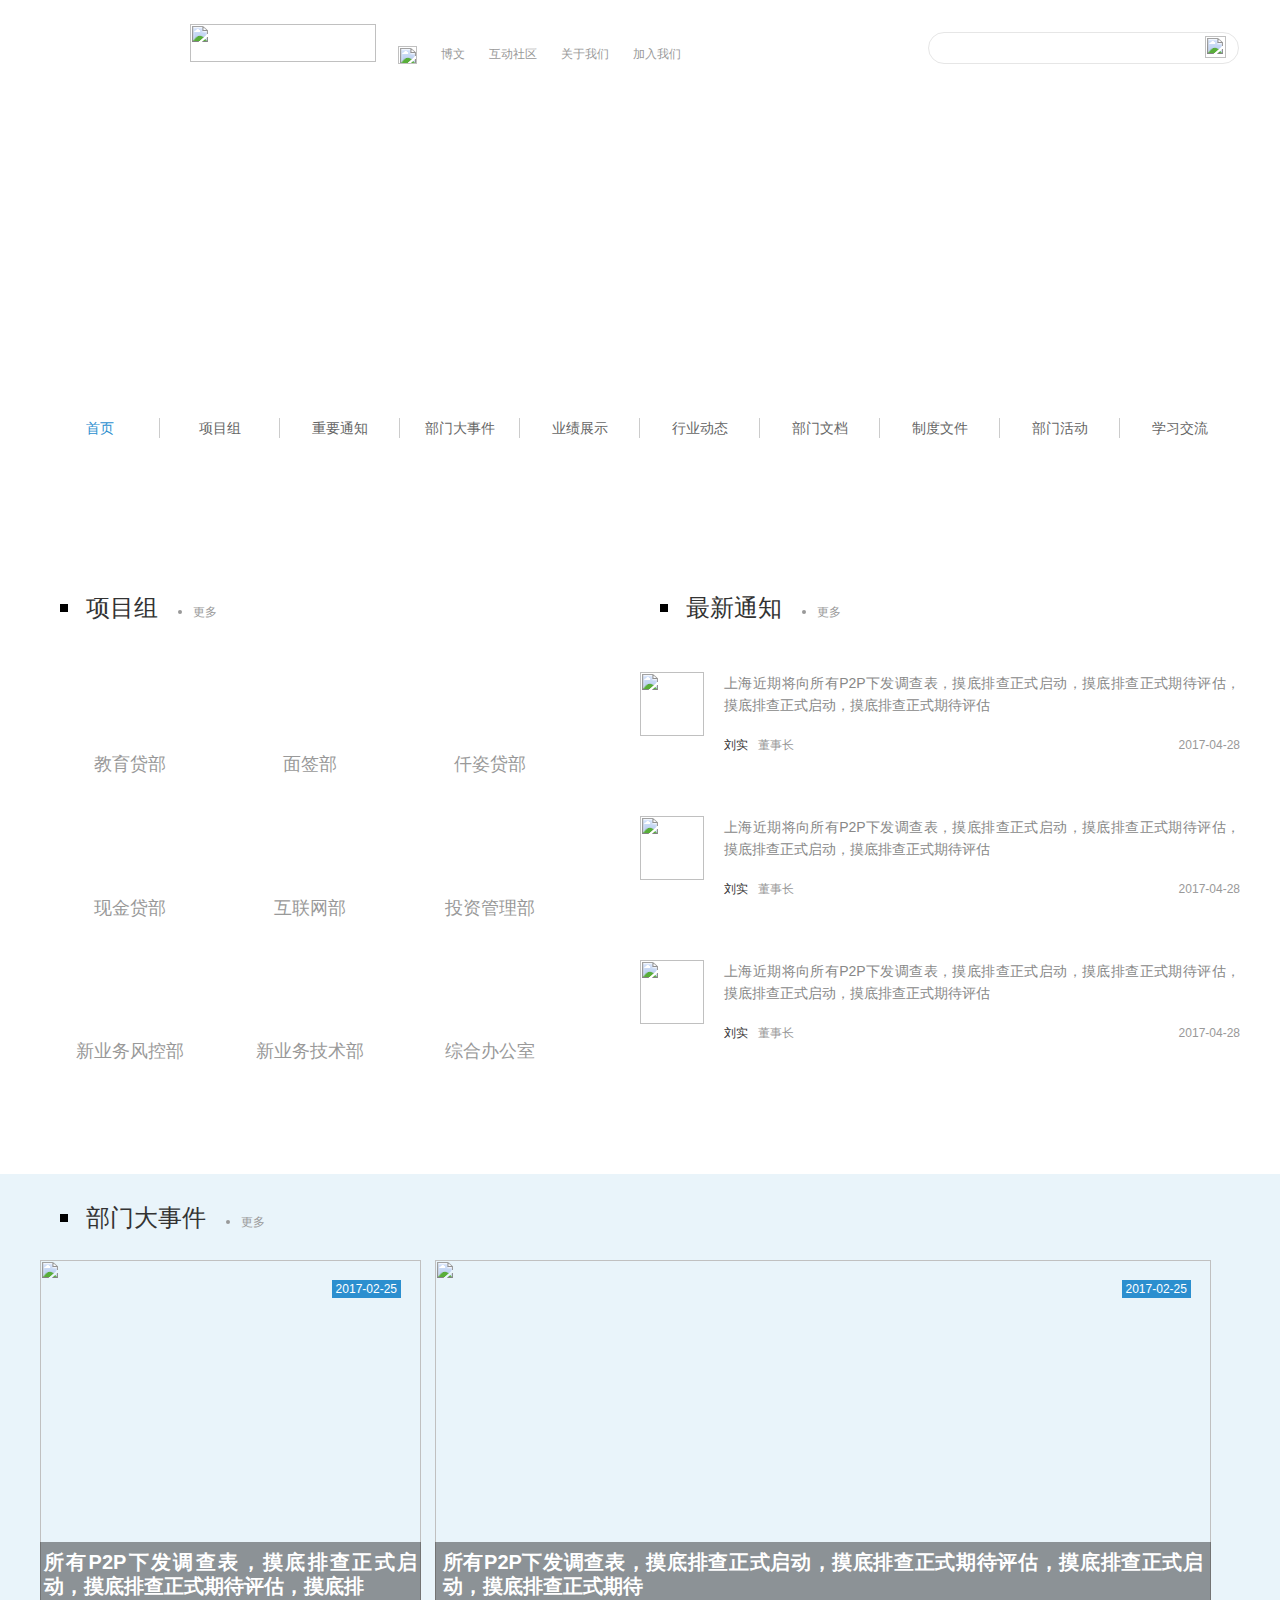
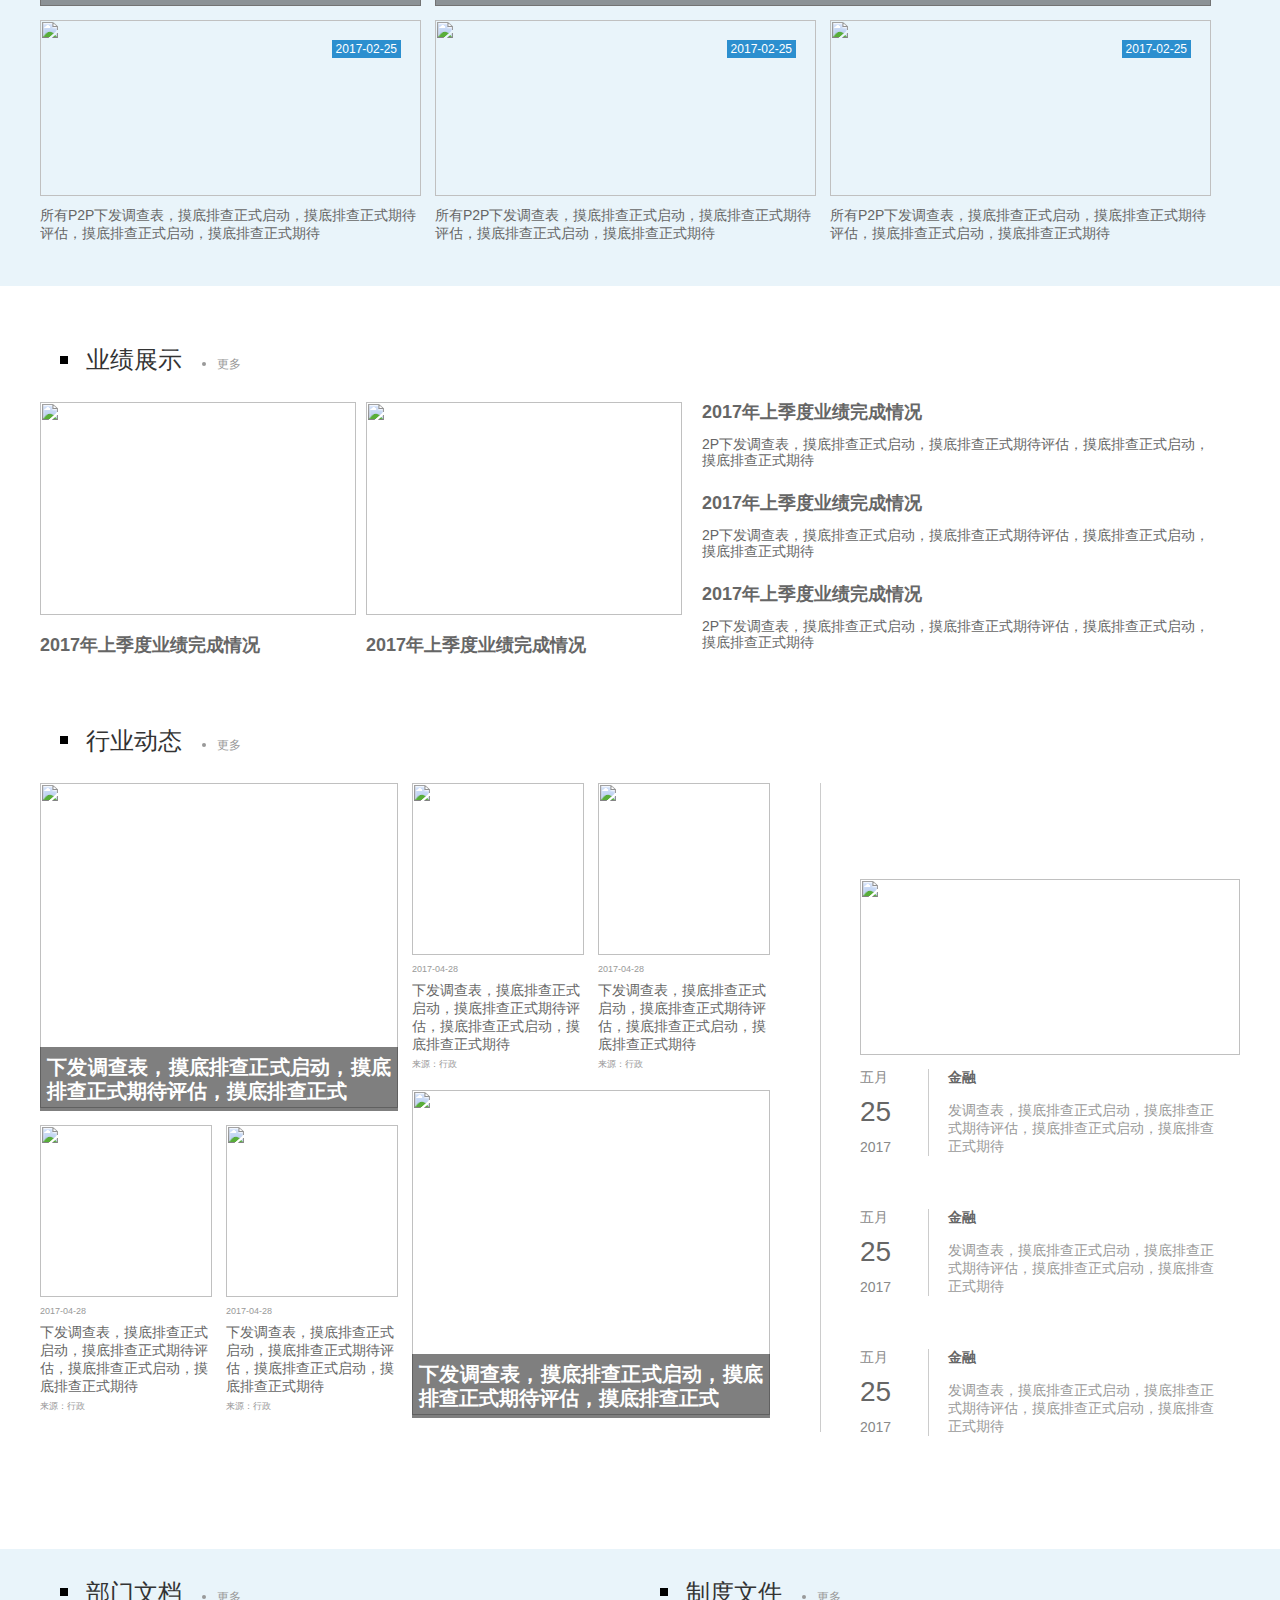
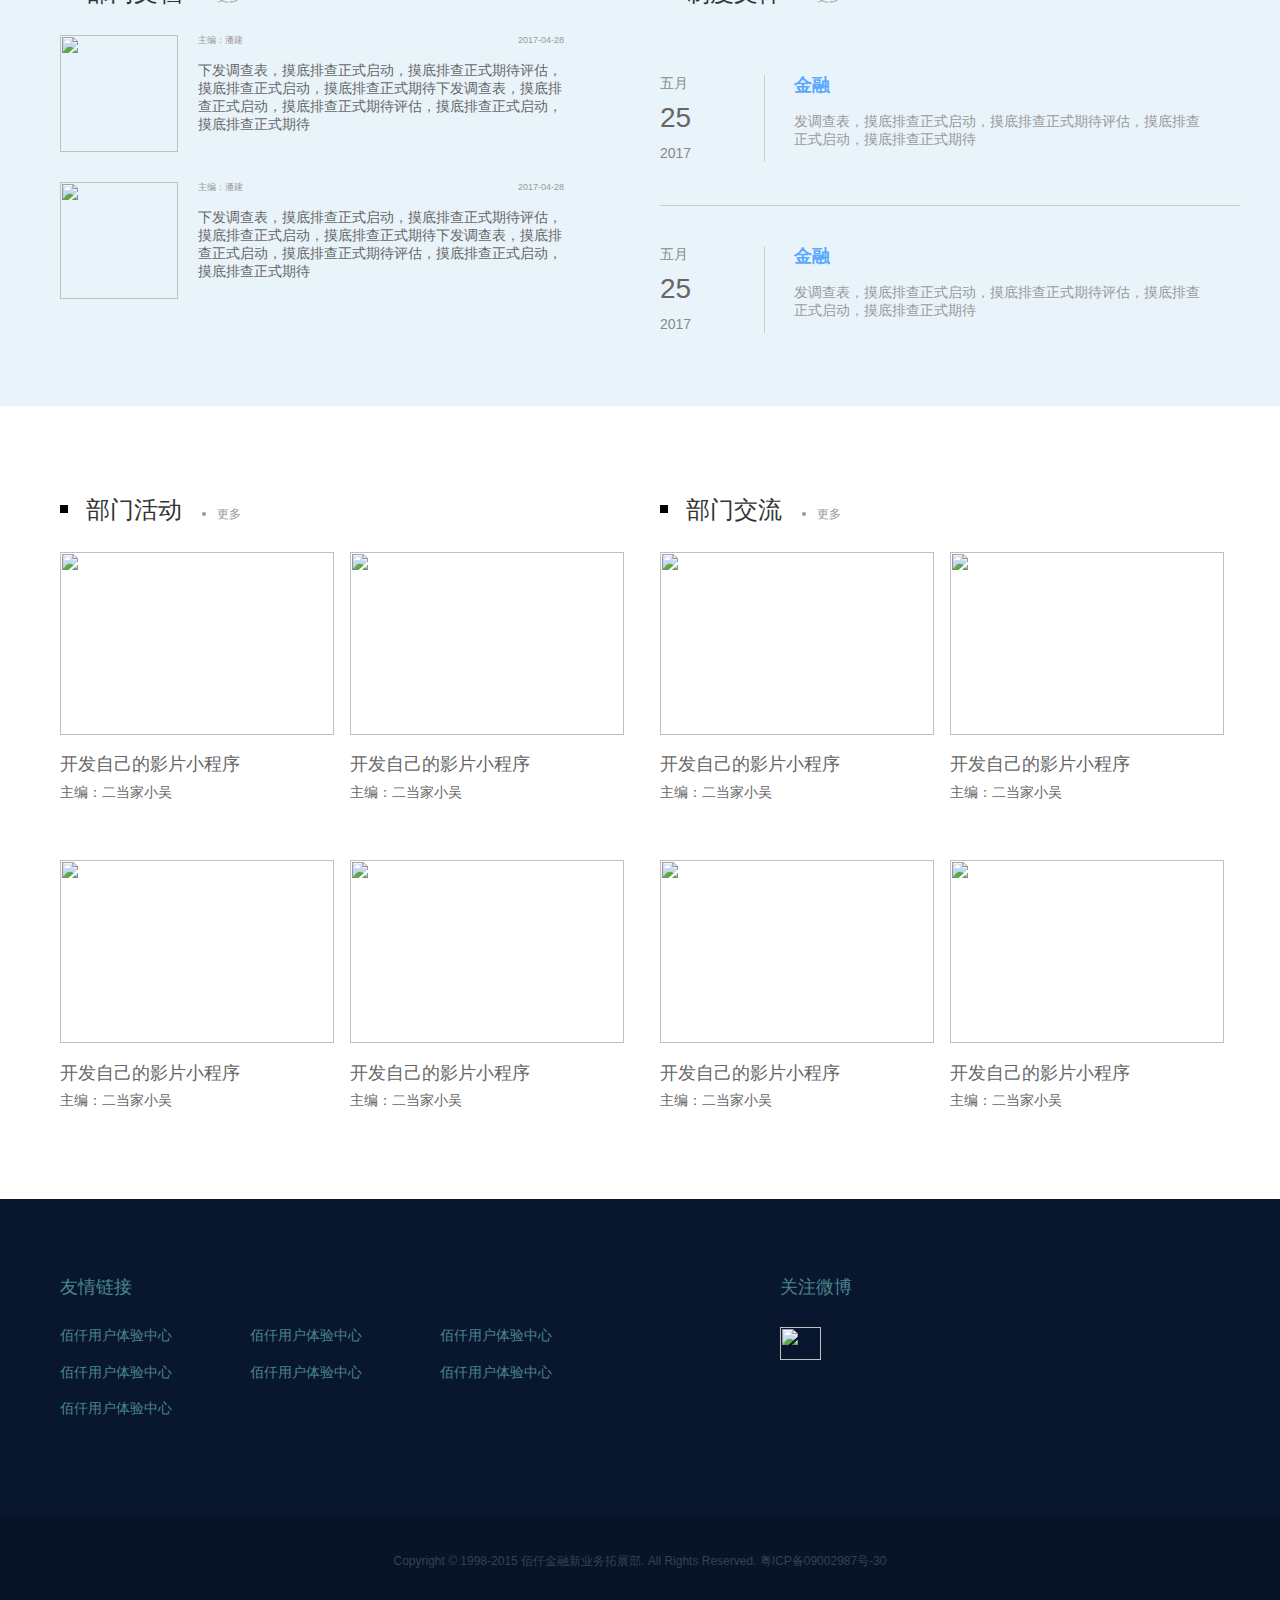
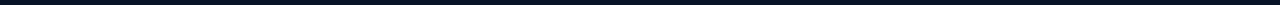
==== index.html @ 283a6399 "--" ====
<!DOCTYPE html>
<html lang="en">
<head>
    <meta http-equiv="Content-type" content="text/html; charset=utf-8">
    <meta http-equiv="X-UA-Compatible" content="IE=edge">
    <title></title>
    <meta name="keywords" content="">
    <meta name="description" content="">
    <meta name="stencil" content="">
    <meta name="publishid" content="">
    <meta name="verify-v1" content="">
    <meta name="360-site-verification" content="">
    <meta name="application-name" content="">
    <meta name="msapplication-TileImage" content="">
    <meta name="msapplication-TileColor" content="#ffbf27">
    <meta name="sogou_site_verification" content="">
    <link rel="apple-touch-icon" href="">
    <link rel="stylesheet" href="css/public.css">
 </head>
<body>
    <!--头部-->
	<div class="header">
        <div class="cont">
            <div class="logo"><img src="images/logo.png" alt=""></div>
            <div class="sub_logo"><img src="images/word.png" alt=""></div>
            <ul class="h_nav">
                <li><a href="javascript:;"><img class="user_icon" src="images/me.png" alt=""></a></li>
                <li><a href="javascript:;">博文</a></li>
                <li><a href="javascript:;">互动社区</a></li>
                <li><a href="javascript:;">关于我们</a></li>
                <li><a href="javascript:;">加入我们</a></li>
            </ul>
            <div class="search">
                <input class="search_input" type="text"><a class="search_btn" href="javascript:;"><img src="images/search.png" alt=""></a>
            </div>
        </div>
    </div>
    <!--banner-->
    <div class="banner">
        <div class="cont">
            <ul class="b_nav">
                <li class="active"><a href="javascript:;">首页</a></li>
                <li><a href="javascript:;">项目组</a></li>
                <li><a href="javascript:;">重要通知</a></li>
                <li><a href="javascript:;">部门大事件</a></li>
                <li><a href="javascript:;">业绩展示</a></li>
                <li><a href="javascript:;">行业动态</a></li>
                <li><a href="javascript:;">部门文档</a></li>
                <li><a href="javascript:;">制度文件</a></li>
                <li><a href="javascript:;">部门活动</a></li>
                <li><a href="javascript:;">学习交流</a></li>
            </ul>
        </div>
    </div>
    <!--项目组  最新通知-->
    <div class="section notice">
        <div class="cont">
            <div class="sec_left">
                <div class="sec_title"><span class="t_txt">项目组</span><a class="t_more" href="javascript:;">更多</a></div>
                <div class="sec_dep">
                    <ul>
                        <li>
                            <a href="javascript:;">
                                <div class="dep_img"><img src="images/project_education.png" alt=""></div>
                                <p>教育贷部</p>
                            </a>
                        </li>
                        <li>
                            <a href="javascript:;">
                                <div class="dep_img"><img src="images/project_surface.png" alt=""></div>
                                <p>面签部</p>
                            </a>
                        </li>
                        <li>
                            <a href="javascript:;">
                                <div class="dep_img"><img src="images/project_qianzi.png" alt=""></div>
                                <p>仟姿贷部</p>
                            </a>
                        </li>
                        <li>
                            <a href="javascript:;">
                                <div class="dep_img"><img src="images/project_cash.png" alt=""></div>
                                <p>现金贷部</p>
                            </a>
                        </li>
                        <li>
                            <a href="javascript:;">
                                <div class="dep_img"><img src="images/project_internet.png" alt=""></div>
                                <p>互联网部</p>
                            </a>
                        </li>
                        <li>
                            <a href="javascript:;">
                                <div class="dep_img"><img src="images/project_management.png" alt=""></div>
                                <p>投资管理部</p>
                            </a>
                        </li>
                        <li>
                            <a href="javascript:;">
                                <div class="dep_img"><img src="images/project_control.png" alt=""></div>
                                <p>新业务风控部</p>
                            </a>
                        </li>
                        <li>
                            <a href="javascript:;">
                                <div class="dep_img"><img src="images/project_technology.png" alt=""></div>
                                <p>新业务技术部</p>
                            </a>
                        </li>
                        <li>
                            <a href="javascript:;">
                                <div class="dep_img"><img src="images/project_office.png" alt=""></div>
                                <p>综合办公室</p>
                            </a>
                        </li>
                    </ul>
                </div>
            </div>
            <div class="sec_right">
                <div class="sec_title"><span class="t_txt">最新通知</span><a class="t_more" href="javascript:;">更多</a></div>
                <div class="new_notice">
                    <ul>
                        <li>
                            <div class="p_icon"><img src="images/person.png" alt=""></div>
                            <div class="article">
                                <a class="t_text" href="javascript:;">上海近期将向所有P2P下发调查表，摸底排查正式启动，摸底排查正式期待评估，摸底排查正式启动，摸底排查正式期待评估</a>
                                <p class="t_info"><span class="neme">刘实</span><span class="u_title">董事长</span><span class="time">2017-04-28</span></p>
                            </div>
                        </li>
                        <li>
                            <div class="p_icon"><img src="images/person.png" alt=""></div>
                            <div class="article">
                                <a class="t_text" href="javascript:;">上海近期将向所有P2P下发调查表，摸底排查正式启动，摸底排查正式期待评估，摸底排查正式启动，摸底排查正式期待评估</a>
                                <p class="t_info"><span class="neme">刘实</span><span class="u_title">董事长</span><span class="time">2017-04-28</span></p>
                            </div>
                        </li>
                        <li>
                            <div class="p_icon"><img src="images/person.png" alt=""></div>
                            <div class="article">
                                <a class="t_text" href="javascript:;">上海近期将向所有P2P下发调查表，摸底排查正式启动，摸底排查正式期待评估，摸底排查正式启动，摸底排查正式期待评估</a>
                                <p class="t_info"><span class="neme">刘实</span><span class="u_title">董事长</span><span class="time">2017-04-28</span></p>
                            </div>
                        </li>
                    </ul>
                </div>
            </div>
        </div>
    </div>
    <!--部门大事件-->
    <div class="section dep_big_event">
        <div class="cont">
            <div class="sec_title"><span class="t_txt">部门大事件</span><a class="t_more" href="javascript:;">更多</a></div>
            <div class="big_events">
                <ul>
                    <li>
                        <div class="e_item">
                            <img class="e_img" src="images/d_picture1.png" alt="">
                            <a href="javascript:;" class="e_txt">所有P2P下发调查表，摸底排查正式启动，摸底排查正式期待评估，摸底排</a>
                            <div class="e_time">2017-02-25</div>
                        </div>
                    </li>
                    <li>
                        <div class="e_item">
                            <img class="e_img" src="images/d_picture2.png" alt="">
                            <a href="javascript:;" class="e_txt">所有P2P下发调查表，摸底排查正式启动，摸底排查正式期待评估，摸底排查正式启动，摸底排查正式期待</a>
                            <div class="e_time">2017-02-25</div>
                        </div>
                    </li>
                    <li>
                        <div class="e_item">
                            <img class="e_img" src="images/d_picture3.png" alt="">
                            <a href="javascript:;" class="e_txt">所有P2P下发调查表，摸底排查正式启动，摸底排查正式期待评估，摸底排查正式启动，摸底排查正式期待</a>
                            <div class="e_time">2017-02-25</div>
                        </div>
                    </li>
                    <li>
                        <div class="e_item">
                            <img class="e_img" src="images/d_picture4.png" alt="">
                            <a href="javascript:;" class="e_txt">所有P2P下发调查表，摸底排查正式启动，摸底排查正式期待评估，摸底排查正式启动，摸底排查正式期待</a>
                            <div class="e_time">2017-02-25</div>
                        </div>
                    </li>
                    <li>
                        <div class="e_item">
                            <img class="e_img" src="images/d_picture5.png" alt="">
                            <a href="javascript:;" class="e_txt">所有P2P下发调查表，摸底排查正式启动，摸底排查正式期待评估，摸底排查正式启动，摸底排查正式期待</a>
                            <div class="e_time">2017-02-25</div>
                        </div>
                    </li>
                </ul>
            </div>
        </div>
    </div>
    <!--业绩展示-->
    <div class="section achievement">
        <div class="cont">
            <div class="sec_title"><span class="t_txt">业绩展示</span><a class="t_more" href="javascript:;">更多</a></div>
            <ul class="ach_items">
                <li>
                    <div class="ach_item">
                        <img class="ach_img" src="images/n_picture4.png" alt="">
                        <a href="javascript:;" class="ach_title">2017年上季度业绩完成情况<span class="ach_tar">优秀</span></a>
                        <a href="javascript:;" class="ach_des">2P下发调查表，摸底排查正式启动，摸底排查正式期待评估，摸底排查正式启动，摸底排查正式期待</a>
                    </div>
                </li>
                <li>
                    <div class="ach_item">
                        <img class="ach_img" src="images/n_picture5.png" alt="">
                        <a href="javascript:;" class="ach_title">2017年上季度业绩完成情况<span class="ach_tar">优秀</span></a>
                        <a href="javascript:;" class="ach_des">2P下发调查表，摸底排查正式启动，摸底排查正式期待评估，摸底排查正式启动，摸底排查正式期待</a>
                    </div>
                </li>
                <li>
                    <div class="ach_item">
                        <img class="ach_img" src="images/n_picture4.png" alt="">
                        <a href="javascript:;" class="ach_title">2017年上季度业绩完成情况<span class="ach_tar">优秀</span></a>
                        <a href="javascript:;" class="ach_des">2P下发调查表，摸底排查正式启动，摸底排查正式期待评估，摸底排查正式启动，摸底排查正式期待</a>
                    </div>
                </li>
                <li>
                    <div class="ach_item">
                        <img class="ach_img" src="images/n_picture4.png" alt="">
                        <a href="javascript:;" class="ach_title">2017年上季度业绩完成情况<span class="ach_tar">优秀</span></a>
                        <a href="javascript:;" class="ach_des">2P下发调查表，摸底排查正式启动，摸底排查正式期待评估，摸底排查正式启动，摸底排查正式期待</a>
                    </div>
                </li>
                <li>
                    <div class="ach_item">
                        <img class="ach_img" src="images/n_picture4.png" alt="">
                        <a href="javascript:;" class="ach_title">2017年上季度业绩完成情况<span class="ach_tar">优秀</span></a>
                        <a href="javascript:;" class="ach_des">2P下发调查表，摸底排查正式启动，摸底排查正式期待评估，摸底排查正式启动，摸底排查正式期待</a>
                    </div>
                </li>
            </ul>
        </div>
    </div>
    <!--行业动态-->
    <div class="section industry">
        <div class="cont">
            <div class="sec_title"><span class="t_txt">行业动态</span><a class="t_more" href="javascript:;">更多</a></div>
            <div class="ind_left">
                <ul class="ind_items ind_items_1">
                    <li>
                        <div class="ind_item">
                            <img class="ind_img" src="images/n_picture1.png" alt="">
                            <p class="ind_time">2017-04-28</p>
                            <a href="javascript:;" class="ind_text">下发调查表，摸底排查正式启动，摸底排查正式期待评估，摸底排查正式</a>
                            <p class="ind_source">来源：行政</p>
                        </div>
                    </li>
                    <li>
                        <div class="ind_item">
                            <img class="ind_img" src="images/n_picture5.png" alt="">
                            <p class="ind_time">2017-04-28</p>
                            <a href="javascript:;" class="ind_text">下发调查表，摸底排查正式启动，摸底排查正式期待评估，摸底排查正式启动，摸底排查正式期待</a>
                            <p class="ind_source">来源：行政</p>
                        </div>
                    </li>
                    <li>
                        <div class="ind_item">
                            <img class="ind_img" src="images/n_picture6.png" alt="">
                            <p class="ind_time">2017-04-28</p>
                            <a href="javascript:;" class="ind_text">下发调查表，摸底排查正式启动，摸底排查正式期待评估，摸底排查正式启动，摸底排查正式期待</a>
                            <p class="ind_source">来源：行政</p>
                        </div>
                    </li>
                </ul>
                <ul class="ind_items ind_items_2">
                    <li>
                        <div class="ind_item">
                            <img class="ind_img" src="images/n_picture2.png" alt="">
                            <p class="ind_time">2017-04-28</p>
                            <a href="javascript:;" class="ind_text">下发调查表，摸底排查正式启动，摸底排查正式期待评估，摸底排查正式启动，摸底排查正式期待</a>
                            <p class="ind_source">来源：行政</p>
                        </div>
                    </li>
                    <li>
                        <div class="ind_item">
                            <img class="ind_img" src="images/n_picture2.png" alt="">
                            <p class="ind_time">2017-04-28</p>
                            <a href="javascript:;" class="ind_text">下发调查表，摸底排查正式启动，摸底排查正式期待评估，摸底排查正式启动，摸底排查正式期待</a>
                            <p class="ind_source">来源：行政</p>
                        </div>
                    </li>
                    <li>
                        <div class="ind_item">
                            <img class="ind_img" src="images/n_picture7.png" alt="">
                            <p class="ind_time">2017-04-28</p>
                            <a href="javascript:;" class="ind_text">下发调查表，摸底排查正式启动，摸底排查正式期待评估，摸底排查正式</a>
                            <p class="ind_source">来源：行政</p>
                        </div>
                    </li>
                </ul>
            </div>
            <div class="ind_right">
                <div class="ind_classic">
                    <span class="ind_classic_title">经典动态</span><a class="ind_classic_more" href="javascript:;">更多</a>
                </div>
                <ul class="ind_classic_items">
                    <li>
                        <div class="ind_classic_item">
                            <img class="ind_c_img" src="images/d_picture4.png" alt="">
                            <div class="ind_c_info">
                                <div class="ind_info_left">
                                    <p class="ind_info_p_1">五月</p>
                                    <p class="ind_info_p_2">25</p>
                                    <p class="ind_info_p_3">2017</p>
                                </div>
                                <div class="ind_info_right">
                                    <p class="ind_c_title">金融</p>
                                    <a href="javascript:;" class="ind_c_txt">发调查表，摸底排查正式启动，摸底排查正式期待评估，摸底排查正式启动，摸底排查正式期待</a>
                                </div>
                            </div>
                        </div>
                    </li>
                    <li>
                        <div class="ind_classic_item">
                            <img class="ind_c_img" src="images/d_picture4.png" alt="">
                            <div class="ind_c_info">
                                <div class="ind_info_left">
                                    <p class="ind_info_p_1">五月</p>
                                    <p class="ind_info_p_2">25</p>
                                    <p class="ind_info_p_3">2017</p>
                                </div>
                                <div class="ind_info_right">
                                    <p class="ind_c_title">金融</p>
                                    <a href="javascript:;" class="ind_c_txt">发调查表，摸底排查正式启动，摸底排查正式期待评估，摸底排查正式启动，摸底排查正式期待</a>
                                </div>
                            </div>
                        </div>
                    </li>
                    <li>
                        <div class="ind_classic_item">
                            <img class="ind_c_img" src="images/d_picture4.png" alt="">
                            <div class="ind_c_info">
                                <div class="ind_info_left">
                                    <p class="ind_info_p_1">五月</p>
                                    <p class="ind_info_p_2">25</p>
                                    <p class="ind_info_p_3">2017</p>
                                </div>
                                <div class="ind_info_right">
                                    <p class="ind_c_title">金融</p>
                                    <a href="javascript:;" class="ind_c_txt">发调查表，摸底排查正式启动，摸底排查正式期待评估，摸底排查正式启动，摸底排查正式期待</a>
                                </div>
                            </div>
                        </div>
                    </li>
                </ul>
            </div>
        </div>
    </div>
    <!--部门文档-->
    <div class="section document">
        <div class="cont">
            <div class="sec_left">
                <div class="sec_title"><span class="t_txt">部门文档</span><a class="t_more" href="javascript:;">更多</a></div>
                <ul class="doc_items">
                    <li>
                        <div class="doc_item">
                            <img class="doc_img" src="images/f_picture1.png" alt="">
                            <div class="doc_info">
                                <p class="doc_des"><span class="doc_editor">主编：潘建</span><span class="doc_time">2017-04-28</span></p>
                                <a href="javascript" class="doc_txt">下发调查表，摸底排查正式启动，摸底排查正式期待评估，摸底排查正式启动，摸底排查正式期待下发调查表，摸底排查正式启动，摸底排查正式期待评估，摸底排查正式启动，摸底排查正式期待</a>
                            </div>
                        </div>
                    </li>
                    <li>
                        <div class="doc_item">
                            <img class="doc_img" src="images/f_picture1.png" alt="">
                            <div class="doc_info">
                                <p class="doc_des"><span class="doc_editor">主编：潘建</span><span class="doc_time">2017-04-28</span></p>
                                <a href="javascript" class="doc_txt">下发调查表，摸底排查正式启动，摸底排查正式期待评估，摸底排查正式启动，摸底排查正式期待下发调查表，摸底排查正式启动，摸底排查正式期待评估，摸底排查正式启动，摸底排查正式期待</a>
                            </div>
                        </div>
                    </li>
                </ul>
            </div>
            <div class="sec_right">
                <div class="sec_title"><span class="t_txt">制度文件</span><a class="t_more" href="javascript:;">更多</a></div>
                <ul class="rule_items">
                    <li>
                        <div class="rule_item">
                            <div class="rule_info">
                                <div class="rule_info_left">
                                    <p class="rule_info_p_1">五月</p>
                                    <p class="rule_info_p_2">25</p>
                                    <p class="rule_info_p_3">2017</p>
                                </div>
                                <div class="rule_info_right">
                                    <p class="rule_title">金融</p>
                                    <a href="javascript:;" class="rule_txt">发调查表，摸底排查正式启动，摸底排查正式期待评估，摸底排查正式启动，摸底排查正式期待</a>
                                </div>
                            </div>
                        </div>
                    </li>
                    <li>
                        <div class="rule_item">
                            <div class="rule_info">
                                <div class="rule_info_left">
                                    <p class="rule_info_p_1">五月</p>
                                    <p class="rule_info_p_2">25</p>
                                    <p class="rule_info_p_3">2017</p>
                                </div>
                                <div class="rule_info_right">
                                    <p class="rule_title">金融</p>
                                    <a href="javascript:;" class="rule_txt">发调查表，摸底排查正式启动，摸底排查正式期待评估，摸底排查正式启动，摸底排查正式期待</a>
                                </div>
                            </div>
                        </div>
                    </li>
                </ul>
            </div>
        </div>
    </div>
    <!--部门活动-->
    <div class="section communicate">
        <div class="cont">
            <div class="sec_left">
                <div class="sec_title"><span class="t_txt">部门活动</span><a class="t_more" href="javascript:;">更多</a></div>
                <ul class="com_items">
                    <li>
                        <div class="com_item">
                            <img class="com_img" src="images/a_picture1.png" alt="">
                            <a class="com_title" href="javascript:;">开发自己的影片小程序</a>
                            <p class="com_editor">主编：二当家小吴</p>
                        </div>
                    </li>
                    <li>
                        <div class="com_item">
                            <img class="com_img" src="images/a_picture2.png" alt="">
                            <a class="com_title" href="javascript:;">开发自己的影片小程序</a>
                            <p class="com_editor">主编：二当家小吴</p>
                        </div>
                    </li>
                    <li>
                        <div class="com_item">
                            <img class="com_img" src="images/a_picture3.png" alt="">
                            <a class="com_title" href="javascript:;">开发自己的影片小程序</a>
                            <p class="com_editor">主编：二当家小吴</p>
                        </div>
                    </li>
                    <li>
                        <div class="com_item">
                            <img class="com_img" src="images/a_picture4.png" alt="">
                            <a class="com_title" href="javascript:;">开发自己的影片小程序</a>
                            <p class="com_editor">主编：二当家小吴</p>
                        </div>
                    </li>
                </ul>
            </div>
            <div class="sec_right">
                <div class="sec_title"><span class="t_txt">部门交流</span><a class="t_more" href="javascript:;">更多</a></div>
                <ul class="com_items">
                    <li>
                        <div class="com_item">
                            <img class="com_img" src="images/l_picture1.png" alt="">
                            <a class="com_title" href="javascript:;">开发自己的影片小程序</a>
                            <p class="com_editor">主编：二当家小吴</p>
                        </div>
                    </li>
                    <li>
                        <div class="com_item">
                            <img class="com_img" src="images/l_picture2.png" alt="">
                            <a class="com_title" href="javascript:;">开发自己的影片小程序</a>
                            <p class="com_editor">主编：二当家小吴</p>
                        </div>
                    </li>
                    <li>
                        <div class="com_item">
                            <img class="com_img" src="images/l_picture3.png" alt="">
                            <a class="com_title" href="javascript:;">开发自己的影片小程序</a>
                            <p class="com_editor">主编：二当家小吴</p>
                        </div>
                    </li>
                    <li>
                        <div class="com_item">
                            <img class="com_img" src="images/l_picture4.png" alt="">
                            <a class="com_title" href="javascript:;">开发自己的影片小程序</a>
                            <p class="com_editor">主编：二当家小吴</p>
                        </div>
                    </li>
                </ul>
            </div>
        </div>
    </div>
    <!--友情链接-->
    <div class="section links">
        <div class="cont">
            <div class="sec_left">
                <p class="link_title">友情链接</p>
                <ul class="link_items">
                    <li class="link_item"><a href="javascript:;">佰仟用户体验中心</a></li>
                    <li class="link_item"><a href="javascript:;">佰仟用户体验中心</a></li>
                    <li class="link_item"><a href="javascript:;">佰仟用户体验中心</a></li>
                    <li class="link_item"><a href="javascript:;">佰仟用户体验中心</a></li>
                    <li class="link_item"><a href="javascript:;">佰仟用户体验中心</a></li>
                    <li class="link_item"><a href="javascript:;">佰仟用户体验中心</a></li>
                    <li class="link_item"><a href="javascript:;">佰仟用户体验中心</a></li>
                </ul>
            </div>
            <div class="sec_right">
                <p class="link_title">关注微博</p>
                <ul class="weibo_items">
                    <li class="weibo_item"><a href="javascript:;"><img src="images/sina.png" alt=""></a></li>
                </ul>
            </div>
        </div>
    </div>
    <!--底部-->
    <div class="section footer">
        <div class="cont">
            <p>Copyright © 1998-2015  佰仟金融新业务拓展部. All Rights Reserved. 粤ICP备09002987号-30</p>
        </div>
    </div>
</body>
</html>
---- css/public.css ----
html,body,ul,li,ol,dl,dd,dt,p,h1,h2,h3,h4,h5,h6,form,fieldset,legend,img{margin:0;padding:0}
fieldset,img{border:0}
address,caption,cite,code,dfn,th,var{font-style:normal;font-weight:normal}
ul,ol{list-style:none}
input{padding-top:0;padding-bottom:0;font-family:"SimSun","宋体"}
input::-moz-focus-inner{border:0;padding:0}
select,input{vertical-align:middle}
select,input,textarea{font-size:12px;margin:0}
input[type="text"],input[type="password"],textarea{outline-style:none;-webkit-appearance:none}
textarea{resize:none}
table{border-collapse:collapse}
body{color: #333;font: 12px/1.2 "Microsoft YaHei","SimSun","宋体","Arial Narrow",HELVETICA;}

.cont{width: 1200px;margin: 0 auto;clear: both;overflow: hidden;}
/*头部*/
.header{background-color: #fff;overflow: hidden;}
.header .logo{width: 132px;height: 80px;float: left;}
.header .logo>img{width:100%;height:44;margin-top: 18px;}
.header .sub_logo{width: 186px;height: 80px;float: left;margin-left: 18px;}
.header .sub_logo>img{width:100%;height:38px;margin-top: 24px;}
.header .h_nav{float: left;margin-left:10px;height: 80px;overflow: hidden;}
.header .h_nav li{float: left;}
.header .h_nav li>a{padding:48px 12px 20px;color: #999;text-decoration: none;display: block;line-height: 1;}
.header .h_nav li>a:hover{text-decoration: underline;}
.header .h_nav li .user_icon{width: 19px;height: 18px;margin-top: -2px;}
.header .search{float: right;position: relative;margin-top: 32px;width: 26%;}
.header .search .search_input{width: 85%;height: 30px;border:1px solid #e6e6e6;border-radius: 30px;padding:0 11% 0 3%;}
.header .search .search_btn{display: block;position: absolute;top: 4px;right: 14px;}
.header .search .search_btn>img{width: 21px;height: 22px;}
/*banner*/
.banner{height: 444px;background: url(../images/banner.png) no-repeat center center;background-size:cover;position: relative;overflow: hidden;}
.banner .b_nav{background: rgba(255,255,255,.9);position: absolute;bottom:64px;width: 1200px;overflow: hidden;}
.banner .b_nav{}
.banner .b_nav li{float: left;width: 10%;}
.banner .b_nav li>a{color: #666;padding:22px 0;display: block;line-height: 20px;text-decoration: none;position: relative;height: 20px;text-align: center;font-size: 14px;}
.banner .b_nav li>a:after{content:'';display: block;width: 1px;height: 20px;top: 50%;margin-top: -10px;right: 0;background-color: #ccc;position: absolute;}
.banner .b_nav li:last-child>a:after{display: none;}
.banner .b_nav li>a:hover{color: #2c8fcf;}
.banner .b_nav li.active>a{color: #2c8fcf;}
/*section*/
.section{background-color:#fff;overflow-y:auto;overflow-x:hidden;}
.section a{color: #999;text-decoration: none;}
.section .sec_left{width: 50%;float: left;}
.section .sec_right{width: 50%;float: left;}
.section .sec_title{height: 36px;margin-bottom: 20px;}
.section .sec_title .t_txt{font-size: 24px;color: #333;padding-left: 46px;position: relative;}
.section .sec_title .t_txt:before{content: '';display: block;width: 8px;height: 8px;background-color: #000;left:20px;position: absolute;top: 50%;margin-top: -4px;}
.section .sec_title .t_more{color: #999;padding-left: 15px;position: relative;margin-left: 20px;}
.section .sec_title .t_more:hover{text-decoration: underline;}
.section .sec_title .t_more:before{content: '';display: block;width: 4px;height: 4px;background-color: #999;left:0;position: absolute;top: 50%;margin-top: -2px;border-radius: 100%;}
/*项目组*/
.notice{padding:70px 0;}
.notice .sec_left .sec_dep{font-size: 18px;color: #999;}
.notice .sec_left .sec_dep ul{overflow: auto;}
.notice .sec_left .sec_dep ul>li{float: left;text-align: center;width: 30%;}
.notice .sec_left .sec_dep ul>li a{display: block;padding-bottom: 18px;}
.notice .sec_left .sec_dep ul>li a .dep_img{width: 38px;height: 38px;text-align: center;margin:42px auto 24px;}
.notice .sec_left .sec_dep ul>li a .dep_img img{}
.notice .sec_left .sec_dep ul>li a>p{}
.notice .sec_left .sec_dep ul>li a:hover>p{text-decoration: underline;}
/*最新通知*/
.notice .sec_right .new_notice{}
.notice .sec_right .new_notice ul{}
.notice .sec_right .new_notice ul{}
.notice .sec_right .new_notice ul>li{overflow: auto;margin:42px 0 56px;height: 88px;}
.notice .sec_right .new_notice ul>li>div{float: left;}
.notice .sec_right .new_notice ul>li .p_icon{width: 14%;}
.notice .sec_right .new_notice ul>li .p_icon>img{width: 64px;height: 64px;}
.notice .sec_right .new_notice ul>li .article{width: 86%;}
.notice .sec_right .new_notice ul>li .article .t_text{color: #888;font-size: 14px;margin-bottom: 22px;display: block;text-align: justify;line-height: 22px;}
.notice .sec_right .new_notice ul>li .article .t_text:hover{text-decoration: underline;}
.notice .sec_right .new_notice ul>li .article .t_info{color: #999;}
.notice .sec_right .new_notice ul>li .article .t_info .neme{color: #333;margin-right:10px; }
.notice .sec_right .new_notice ul>li .article .t_info .u_title{}
.notice .sec_right .new_notice ul>li .article .t_info .time{float: right;}
/*部门大事件*/
.dep_big_event{background-color: #e9f4fa;padding:30px 0;}
.dep_big_event .big_events{}
.dep_big_event .big_events ul{overflow: auto;}
.dep_big_event .big_events ul li{float: left;margin-right: 14px;margin-bottom: 14px;position: relative;width: 31.75%;}
.dep_big_event .big_events ul li .e_item{width:100%;position: relative;}
.dep_big_event .big_events ul li .e_item .e_img{width:100%;height: 176px;margin-bottom: 10px;display: block;}
.dep_big_event .big_events ul li .e_item .e_txt{font-size: 14px;color:#666;line-height: 18px;}
.dep_big_event .big_events ul li .e_item .e_txt:hover{text-decoration:underline;}
.dep_big_event .big_events ul li .e_item .e_time{position: absolute;top:20px;right:20px;background-color: #2c8fcf;padding: 2px 4px;color: #fff;}
.dep_big_event .big_events ul li:first-child .e_item .e_img{height: 346px;margin-bottom: 0;}
.dep_big_event .big_events ul li:first-child .e_item .e_txt{position: absolute;bottom: 0;color: #fff;background-color: rgba(0,0,0,.4);padding: 8px 1%;width: 98%;font-size: 20px;font-weight: bold;text-align:justify;line-height: 24px;}
.dep_big_event .big_events ul li:first-child+li {width:64.66%;}
.dep_big_event .big_events ul li:first-child+li .e_item {}
.dep_big_event .big_events ul li:first-child+li .e_item .e_img{height: 346px;margin-bottom: 0;}
.dep_big_event .big_events ul li:first-child+li .e_item .e_txt{position: absolute;bottom: 0;color: #fff;background-color: rgba(0,0,0,.4);padding: 8px 1%;width: 98%;font-size: 20px;font-weight: bold;text-align:justify;line-height: 24px;}
/*业绩展示*/
.achievement{padding-top:60px;}
.achievement .ach_items{overflow: auto;}
.achievement .ach_items li{float: left;}
.achievement .ach_items li .ach_item{width: 520px;margin-bottom:24px;}
.achievement .ach_items li .ach_item .ach_img{width:100%;height: 213px;display: none;margin-bottom: 20px;}
.achievement .ach_items li .ach_item .ach_title{color: #666;font-size: 18px;position: relative;margin-bottom:10px;display: block;font-weight: bold;}
.achievement .ach_items li .ach_item .ach_title:hover{text-decoration: underline;}
.achievement .ach_items li .ach_item .ach_tar{display: inline-block;color: #fff;background: url(../images/air_bubbles1.png) no-repeat center bottom;background-size: contain;font-size: 10px;padding:5px 6px;margin-left: 10px;}
.achievement .ach_items li .ach_item .ach_des{color: #666;font-size: 14px;text-align: justify;line-height: 16px;}
.achievement .ach_items li .ach_item .ach_des:hover{text-decoration: underline;}
.achievement .ach_items li:first-child{margin-right:10px;}
.achievement .ach_items li:first-child .ach_item{width: 316px;margin-bottom:0;}
.achievement .ach_items li:first-child .ach_item .ach_img{display: block;}
.achievement .ach_items li:first-child .ach_item .ach_des{display: none;}
.achievement .ach_items li:first-child .ach_item .ach_tar{display: none;}
.achievement .ach_items li:first-child+li{margin-right:20px;}
.achievement .ach_items li:first-child+li .ach_item{width: 316px;margin-bottom:0;}
.achievement .ach_items li:first-child+li .ach_item .ach_img{display: block;}
.achievement .ach_items li:first-child+li .ach_item .ach_des{display: none;}
.achievement .ach_items li:first-child+li .ach_item .ach_tar{display: none;}
.achievement .ach_items li:last-child .ach_item{margin-bottom:0;}

/*行业动态*/
.industry{padding-top:60px;padding-bottom:60px;color: #999;}
.industry .ind_left{width:780px;border-right:1px solid #ccc;overflow: auto;float: left;}
.industry .ind_left .ind_items{overflow: auto;width:358px;float: left;}
.industry .ind_left .ind_items li{float: left;margin:0 14px 14px 0;}
.industry .ind_left .ind_items .ind_item{width:172px;position: relative;}
.industry .ind_left .ind_items .ind_item .ind_img{width:100%;height: 172px;}
.industry .ind_left .ind_items .ind_item .ind_time{font-size: 9px;margin:6px 0;}
.industry .ind_left .ind_items .ind_item .ind_text{font-size: 14px;color: #666;text-align: justify;line-height:18px;}
.industry .ind_left .ind_items .ind_item .ind_text:hover{text-decoration: underline;}
.industry .ind_left .ind_items_1{margin-right: 14px;}
.industry .ind_left .ind_items .ind_item .ind_source{font-size: 9px;margin:6px 0;}
.industry .ind_left .ind_items_1 li:first-child{margin-right: 0;}
.industry .ind_left .ind_items_1 li:first-child .ind_item{width:358px;}
.industry .ind_left .ind_items_1 li:first-child .ind_item .ind_img{height: 325px;}
.industry .ind_left .ind_items_1 li:first-child .ind_item .ind_text{display: block;position: absolute;width: 96%;bottom: 0;left: 0;color: #fff;padding: 8px 2%;background: rgba(0,0,0,.5);font-weight: bold;font-size: 20px;line-height:24px;}
.industry .ind_left .ind_items_1 li:first-child .ind_item .ind_time{display: none;}
.industry .ind_left .ind_items_1 li:first-child .ind_item .ind_source{display: none;}
.industry .ind_left .ind_items_1 li:last-child{margin-right: 0;}
.industry .ind_left .ind_items_2{width:378px;}
.industry .ind_left .ind_items_2 li:last-child{margin-right: 0;}
.industry .ind_left .ind_items_2 li:last-child .ind_item{width:358px;}
.industry .ind_left .ind_items_2 li:last-child .ind_item .ind_img{height: 325px;}
.industry .ind_left .ind_items_2 li:last-child .ind_item .ind_text{display: block;position: absolute;width: 96%;bottom: 0;left: 0;color: #fff;padding: 8px 2%;background: rgba(0,0,0,.5);font-weight: bold;font-size: 20px;line-height:24px;}
.industry .ind_left .ind_items_2 li:last-child .ind_item .ind_time{display: none;}
.industry .ind_left .ind_items_2 li:last-child .ind_item .ind_source{display: none;}
.industry .ind_right{float: left;width: 380px;margin-left: 39px;} 
.industry .ind_right .ind_classic{width:229px;height: 66px;background: url(../images/air_bubbles4.png) no-repeat left center;background-size:contain;color: #fff;font-size: 20px;text-align: center;padding-top: 14px;} 
.industry .ind_right .ind_classic .ind_classic_title{} 
.industry .ind_right .ind_classic .ind_classic_more{color: #fff;margin-left:14px;position: relative;padding-left: 20px;} 
.industry .ind_right .ind_classic .ind_classic_more:before{content: '';display: block;width: 6px;height: 6px;background-color: #fff;left:0;position: absolute;top: 50%;margin-top: -2px;border-radius: 100%;}
.industry .ind_right .ind_classic_items{margin-top: 16px;}
.industry .ind_right .ind_classic_items li{margin-bottom: 50px;}
.industry .ind_right .ind_classic_items li .ind_classic_item{}
.industry .ind_right .ind_classic_items li .ind_classic_item .ind_c_img{width:100%;height: 176px;display: none;}
.industry .ind_right .ind_classic_items li .ind_classic_item .ind_c_info{overflow: auto;height: 90px;margin-top: 14px;}
.industry .ind_right .ind_classic_items li .ind_classic_item .ind_info_left{float: left;width: 18%;border-right:1px solid #ccc;color: #888;font-size: 14px;}
.industry .ind_right .ind_classic_items li .ind_classic_item .ind_info_p_1{}
.industry .ind_right .ind_classic_items li .ind_classic_item .ind_info_p_2{font-size: 28px;color: #666;margin:10px 0;}
.industry .ind_right .ind_classic_items li .ind_classic_item .ind_info_p_3{}
.industry .ind_right .ind_classic_items li .ind_classic_item .ind_info_right{float: left;width: 71%;margin-left:5%;font-size: 14px;color: #888;}
.industry .ind_right .ind_classic_items li .ind_classic_item .ind_c_title{margin-bottom:16px;font-weight: bold;color: #666;}
.industry .ind_right .ind_classic_items li .ind_classic_item .ind_c_txt{line-height: 18px;text-align: justify;}
.industry .ind_right .ind_classic_items li .ind_classic_item .ind_c_txt:hover{text-decoration: underline;}
.industry .ind_right .ind_classic_items li:first-child .ind_classic_item .ind_c_img{display: block;}
/*部门文档*/
.document{background-color: #e9f4fa;padding: 30px 0;}
.document .doc_items{margin-left: 20px;}
.document .doc_items li{margin-bottom: 30px;}
.document .doc_items li:last-child{margin-bottom: 0;}
.document .doc_items .doc_item{overflow: auto;}
.document .doc_items .doc_item .doc_img{width: 118px;height: 117px;float: left;}
.document .doc_items .doc_item .doc_info{float: left;width: 366px;margin-left: 20px;}
.document .doc_items .doc_item .doc_des{color: #999;font-size: 9px;margin-bottom: 16px;}
.document .doc_items .doc_item .doc_des .doc_editor{}
.document .doc_items .doc_item .doc_des .doc_time{float: right;}
.document .doc_items .doc_item .doc_txt{font-size: 14px;color: #666;text-align: justify;line-height: 18px;}
.document .doc_items .doc_item .doc_txt:hover{text-decoration: underline;}
.document .rule_items{margin-top: 16px;margin-left: 20px;}
.document .rule_items li{padding: 40px 0;border-bottom:1px solid #ccc; }
.document .rule_items li:last-child{border-bottom:none; }
.document .rule_items li .rule_item{}
.document .rule_items li .rule_item .rule_info{overflow: auto;height: 90px;}
.document .rule_items li .rule_item .rule_info_left{float: left;width: 18%;border-right:1px solid #ccc;color: #888;font-size: 14px;}
.document .rule_items li .rule_item .rule_info_p_1{}
.document .rule_items li .rule_item .rule_info_p_2{font-size: 28px;color: #666;margin:10px 0;}
.document .rule_items li .rule_item .rule_info_p_3{}
.document .rule_items li .rule_item .rule_info_right{float: left;width: 71%;margin-left:5%;font-size: 14px;color: #888;}
.document .rule_items li .rule_item .rule_title{margin-bottom:16px;font-weight: bold;color: #5aa8ff;font-size: 18px;}
.document .rule_items li .rule_item .rule_txt{text-align: justify;line-height: 18px;}
.document .rule_items li .rule_item .rule_txt:hover{text-decoration: underline;}
/*部门活动*/
.communicate{padding: 90px 0 30px;}
.communicate .com_items{overflow: auto;margin-left: 20px;}
.communicate .com_items li{float: left;width: 274px;margin-bottom: 60px;margin-right: 16px;}
.communicate .com_items .com_item{}
.communicate .com_items .com_item .com_img{width:100%;height: 183px;}
.communicate .com_items .com_item .com_title{font-size: 18px;color: #666;margin:16px 0 8px;display: block;}
.communicate .com_items .com_item .com_title:hover{text-decoration: underline;}
.communicate .com_items .com_item .com_editor{font-size: 14px;color: #666;}
/*友情链接*/
.links{background-color:#09172e;padding:78px 0 80px;}
.links .link_title{font-size: 18px;color: #4a8590;margin-bottom: 28px;margin-left: 20px;}
.links .link_items{overflow: auto;margin-left: 20px;}
.links .link_items .link_item{width: 190px;margin-bottom: 20px;float: left;}
.links .link_items .link_item a{color: #4a8590;font-size: 14px;display: block;}
.links .link_items .link_item a:hover{text-decoration: underline;}
.links .sec_right .link_title{margin-left: 140px;}
.links .weibo_items{overflow: auto;margin-left: 140px;}
.links .weibo_items .weibo_item{width: 190px;margin-bottom: 20px;display: block;float: left;}
.links .weibo_items .weibo_item a{color: #4a8590;}
.links .weibo_items .weibo_item a:hover{text-decoration: underline;}
.links .weibo_items .weibo_item a img{width: 41px;height: 33px;display: block;}
/*底部*/
.footer{background-color:#071327;height: 88px;line-height: 88px;color: #344158;text-align: center;}

/*列表-标题*/
.list_sec_title{overflow-y: auto;overflow-x: hidden;position: relative;margin-top: -78px;margin-bottom: 56px;}
.list_sec_title .big_type_title{width: 243px;height: 157px;background-color:#5aa8ff;font-size: 44px;color: #fff;text-align: center;font-weight: bold;line-height: 157px;}
/*列表-分页*/
.page_nav{text-align: center;margin-bottom: 20px;}
.pagenation{overflow: auto;display: inline-block;}
.pagenation li{float: left;margin:0 4px;}
.pagenation li>a{display: block;padding: 8px 14px;border:1px solid #ccc;font-size: 14px;color: #666;}
.pagenation li>a:hover{color: #fff;border:1px solid #5aa8ff;background-color:#5aa8ff;}
.pagenation li.on >a{color: #fff;border:1px solid #5aa8ff;background-color:#5aa8ff;}
/*列表*/
.list{position: relative;color: #666;}
.list .sub_type_title{font-size: 28px;color: #666;overflow: hidden;height: 36px;}
.list .sub_type_title .type_title_left{font-weight: bold;float: left;padding-left:24px;position: relative;}
.list .sub_type_title .type_title_left:before{content:'';display: block;width: 6px;height: 26px;background-color:#5aa8ff;position: absolute;left: 0;top: 50%;margin-top: -13px;}
.list .sub_type_title .type_title_right{font-size: 12px;float: right;}
/*列表-有图*/
.list_img{}
.list_img .list_items{}
.list_img .list_items li{margin-top: 46px;margin-bottom: 70px;}
.list_img .list_items li .list_item{overflow: hidden;height: 190px;}
.list_img .list_items li .list_item .list_item_left{float: left;width: 350px;}
.list_img .list_items li .list_item .list_item_left .list_item_img{width:100%;height: 190px;}
.list_img .list_items li .list_item .list_item_right{float: left;width: 814px;margin-left:36px;}
.list_img .list_items li .list_item .list_item_right .list_item_title{display: block;font-size: 18px;font-weight: bold;margin-bottom: 14px;}
.list_img .list_items li .list_item .list_item_right .list_item_title:hover{text-decoration: underline;}
.list_img .list_items li .list_item .list_item_right .list_item_txt{display: block;text-align: justify;font-size: 14px;line-height: 24px;margin-bottom: 50px;}
.list_img .list_items li .list_item .list_item_right .list_item_time{text-align: right;font-size: 14px;color: #999}
/*列表-无图*/
.list_no_img{}
.list_no_img .list_items{margin-top: 56px;}
.list_no_img .list_items li{margin-top: 26px;margin-bottom: 26px;}
.list_no_img .list_items li .list_item{overflow: hidden;height: 172px;}
.list_no_img .list_items li .list_item .list_item_title{display: block;font-size: 18px;font-weight: bold;margin-bottom: 14px;}
.list_no_img .list_items li .list_item .list_item_title:hover{text-decoration: underline;}
.list_no_img .list_items li .list_item .list_item_txt{display: block;text-align: justify;font-size: 14px;line-height: 24px;margin-bottom: 50px;}
.list_no_img .list_items li .list_item .list_item_time{text-align: right;font-size: 14px;color: #999}
/*列表-目录形式*/
.list_catalog{}
.list_catalog .list_items{margin-top: 56px;}
.list_catalog .list_items li{margin-top: 26px;margin-bottom: 26px;}
.list_catalog .list_items li .list_item{position: relative;height: 26px;margin:60px;}
.list_catalog .list_items li .list_item .list_item_title{font-size: 18px;margin-bottom: 14px;background-color:#fff;position: absolute;left: 0;z-index: 2;line-height: 26px;padding-right:10px;}
.list_catalog .list_items li .list_item .list_item_title:hover{text-decoration: underline;}
.list_catalog .list_items li .list_item .list_item_time{font-size: 14px;color: #999;background-color:#fff;position: absolute;right: 0;z-index: 2;line-height: 26px;padding-left:10px; }
.list_catalog .list_items li .list_item .list_dot{position: absolute;width: 100%;border-top: 1px dashed #ccc;top: 13px;z-index: 1;}

/* media */
/* 横屏 */
@media screen and (orientation:landscape){
    
}
/* 竖屏 */
@media screen and (orientation:portrait){
    
}
/* 窗口宽度<1200,设计宽度=768 */
@media screen and (max-width:1200px){
    .cont{width: 960px;}
    .banner .b_nav{width: 960px;}
}
/* 窗口宽度<960,设计宽度=768 */
@media screen and (max-width:959px){
    
}
/* 窗口宽度<768,设计宽度=640 */
@media screen and (max-width:767px){
    
}
/* 窗口宽度<640,设计宽度=480 */
@media screen and (max-width:639px){
    
}
/* 窗口宽度<480,设计宽度=320 */
@media screen and (max-width:479px){
    
}
/* windows UI 贴靠 */
@media screen and (-ms-view-state:snapped){
    
}
/* 打印 */
@media print{
    
}
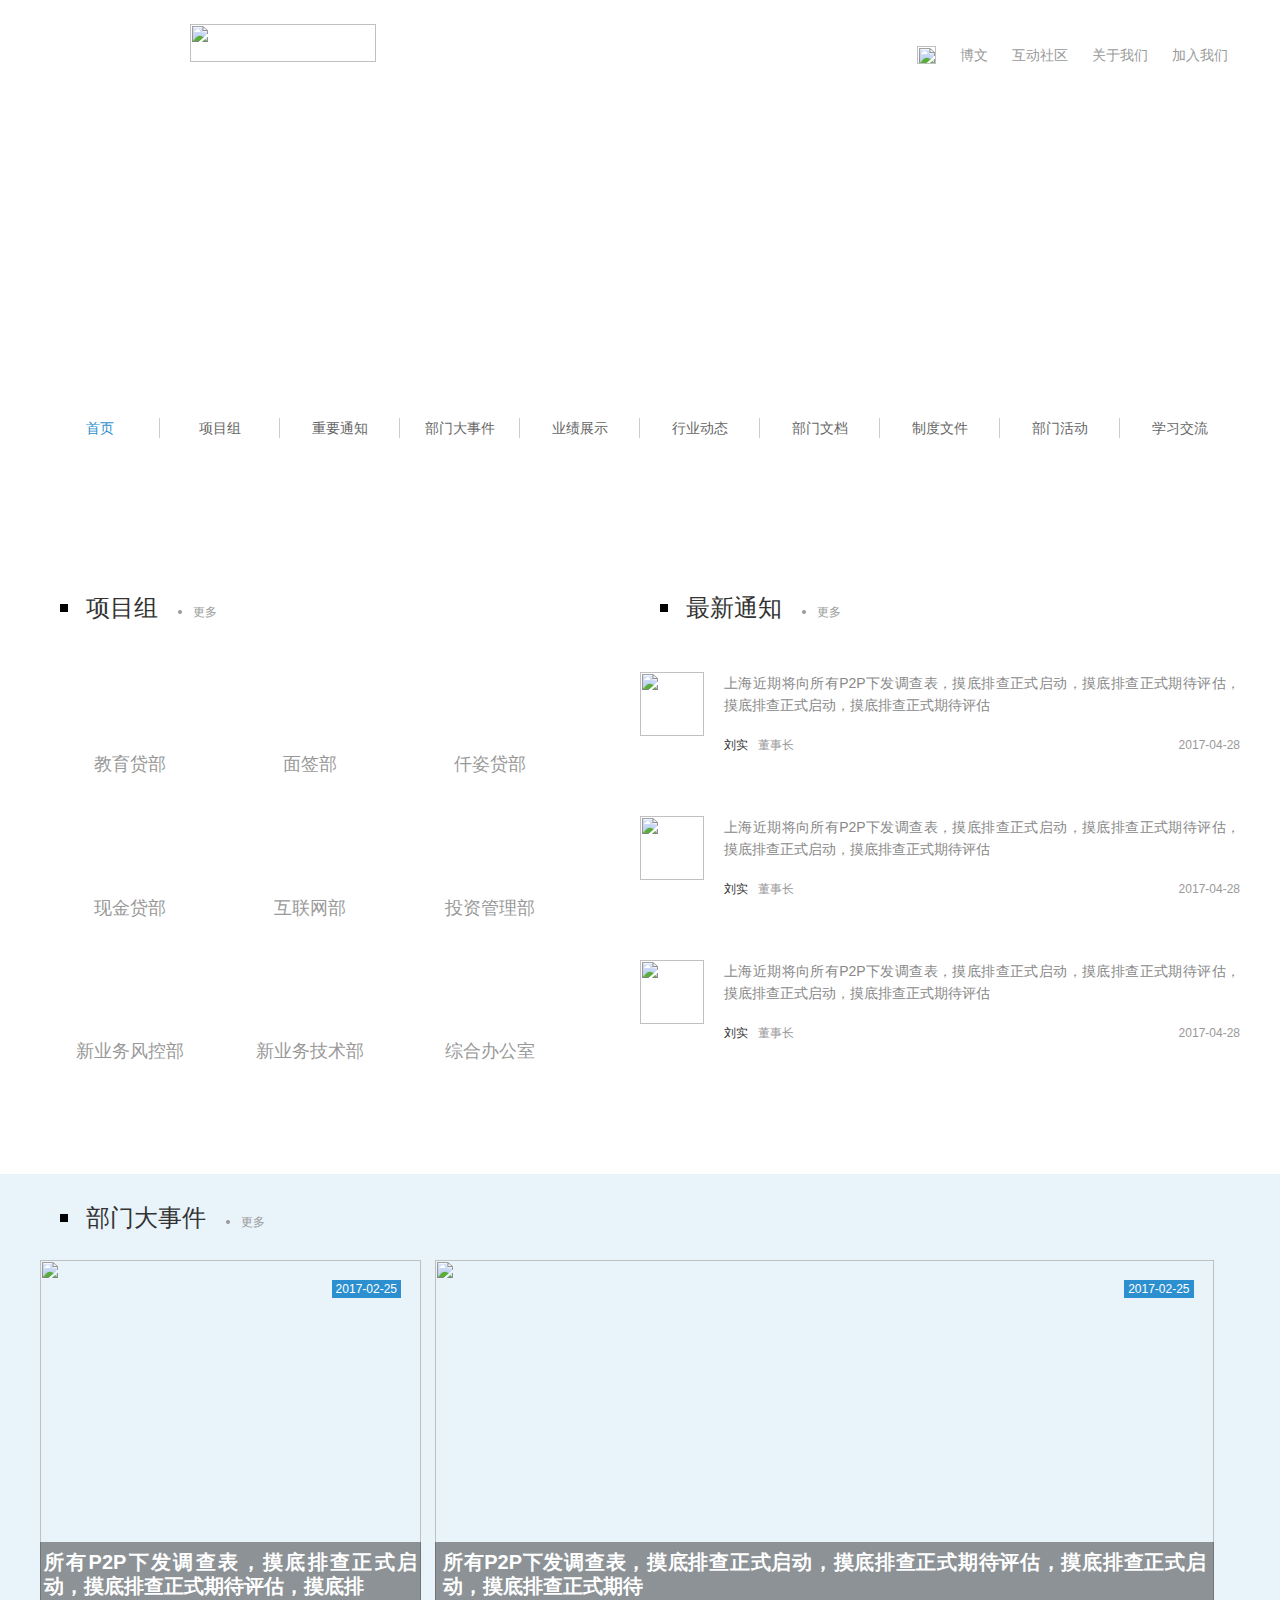
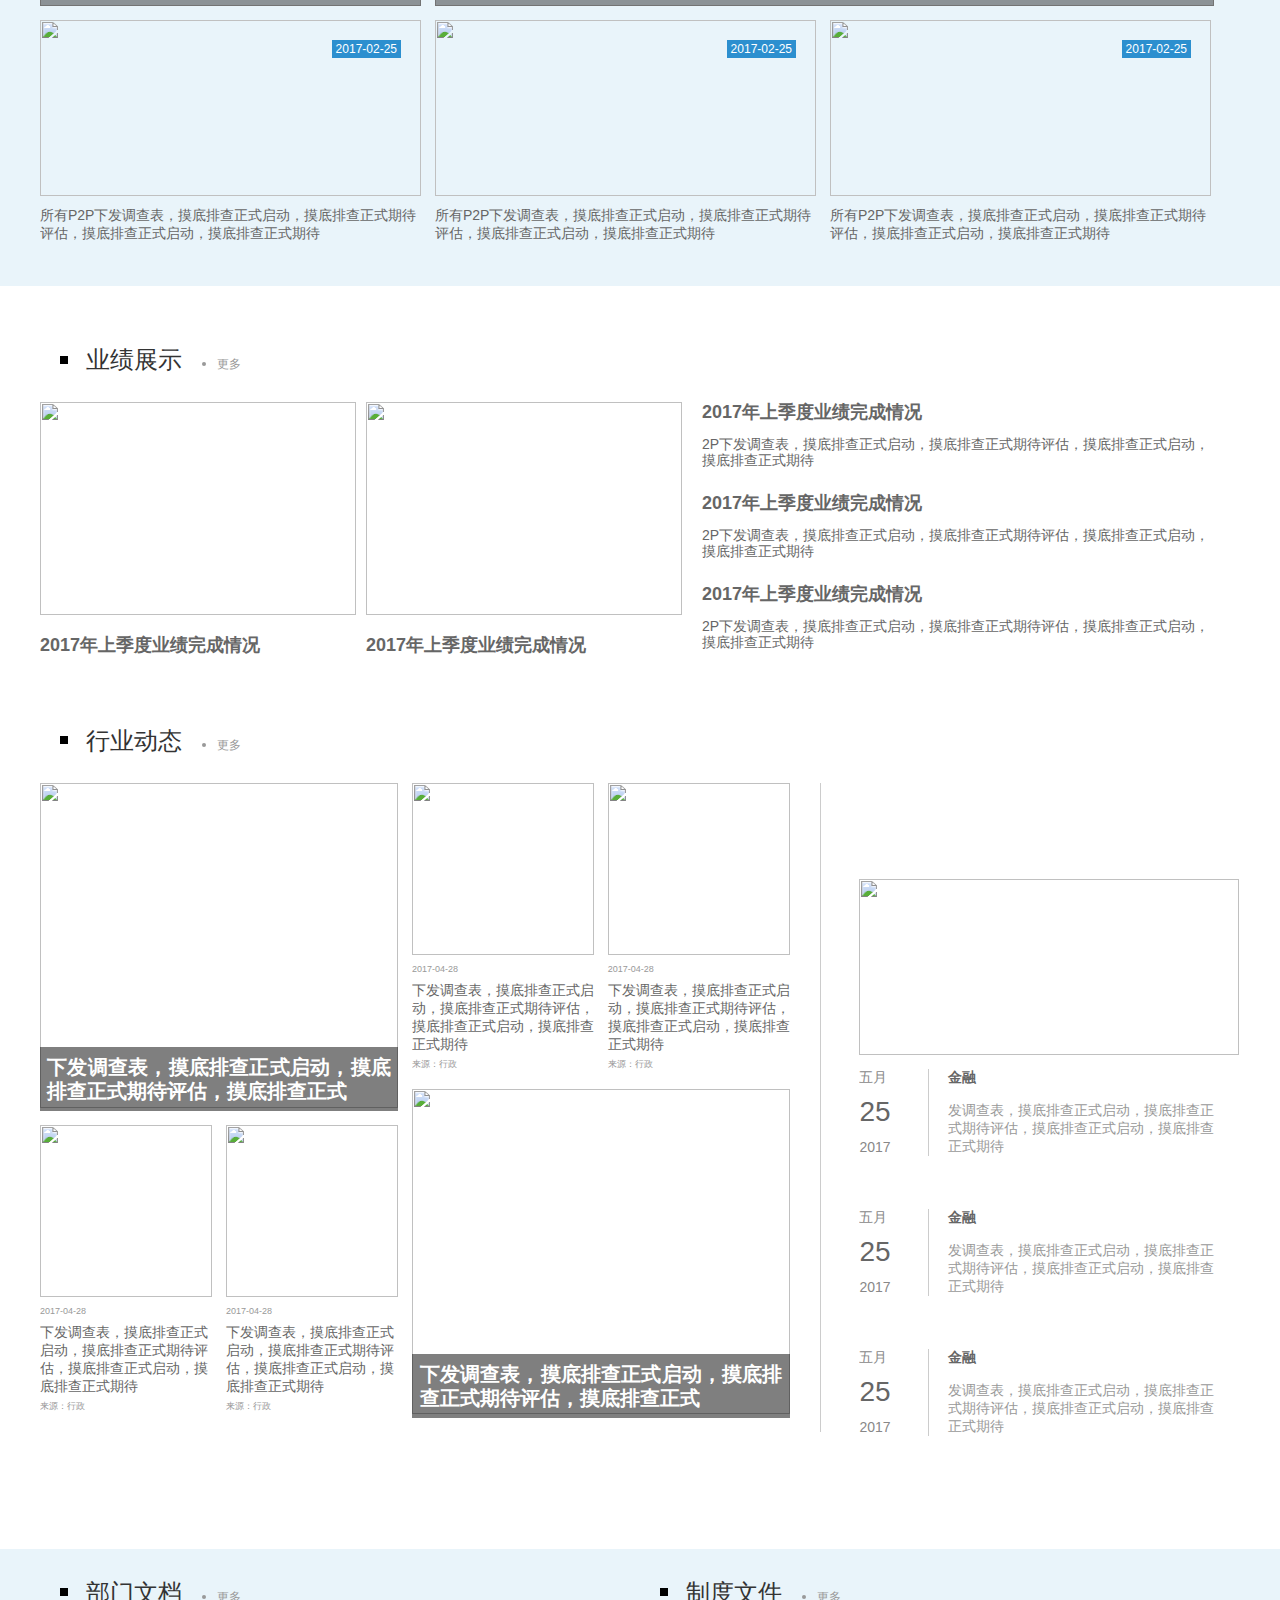
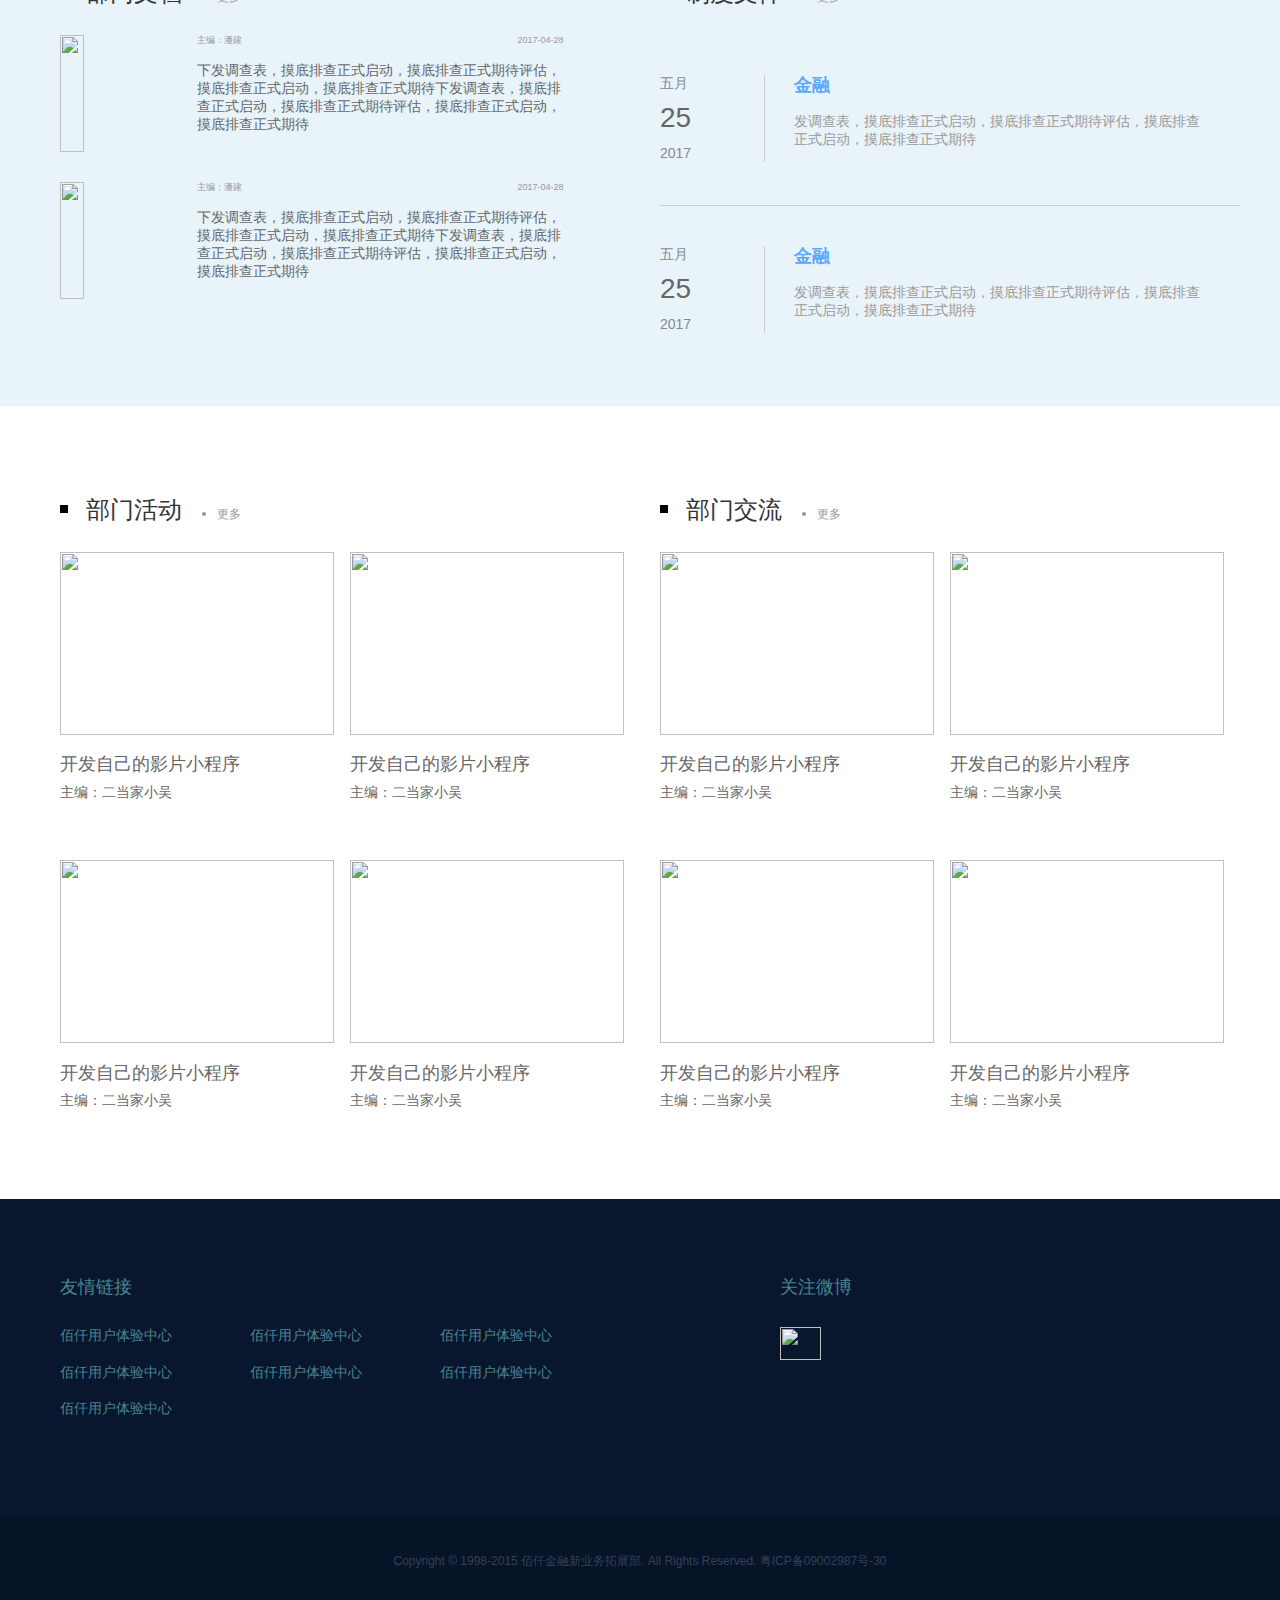
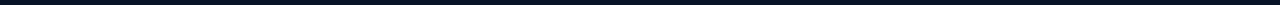
==== commit f1305e1c: "--" ====
--- a/index.html
+++ b/index.html
@@ -30,9 +30,9 @@
                 <li><a href="javascript:;">关于我们</a></li>
                 <li><a href="javascript:;">加入我们</a></li>
             </ul>
-            <div class="search">
+            <!-- <div class="search">
                 <input class="search_input" type="text"><a class="search_btn" href="javascript:;"><img src="images/search.png" alt=""></a>
-            </div>
+            </div> -->
         </div>
     </div>
     <!--banner-->
@@ -387,7 +387,7 @@
                                     <p class="rule_info_p_3">2017</p>
                                 </div>
                                 <div class="rule_info_right">
-                                    <p class="rule_title">金融</p>
+                                    <a class="rule_title">金融</a>
                                     <a href="javascript:;" class="rule_txt">发调查表，摸底排查正式启动，摸底排查正式期待评估，摸底排查正式启动，摸底排查正式期待</a>
                                 </div>
                             </div>
@@ -402,7 +402,7 @@
                                     <p class="rule_info_p_3">2017</p>
                                 </div>
                                 <div class="rule_info_right">
-                                    <p class="rule_title">金融</p>
+                                    <a class="rule_title">金融</a>
                                     <a href="javascript:;" class="rule_txt">发调查表，摸底排查正式启动，摸底排查正式期待评估，摸底排查正式启动，摸底排查正式期待</a>
                                 </div>
                             </div>
--- a/css/public.css
+++ b/css/public.css
@@ -18,13 +18,14 @@
 .header .logo>img{width:100%;height:44;margin-top: 18px;}
 .header .sub_logo{width: 186px;height: 80px;float: left;margin-left: 18px;}
 .header .sub_logo>img{width:100%;height:38px;margin-top: 24px;}
-.header .h_nav{float: left;margin-left:10px;height: 80px;overflow: hidden;}
+.header .h_nav{float: right;margin-left:10px;height: 80px;overflow: hidden;font-size: 14px;}
 .header .h_nav li{float: left;}
 .header .h_nav li>a{padding:48px 12px 20px;color: #999;text-decoration: none;display: block;line-height: 1;}
 .header .h_nav li>a:hover{text-decoration: underline;}
 .header .h_nav li .user_icon{width: 19px;height: 18px;margin-top: -2px;}
 .header .search{float: right;position: relative;margin-top: 32px;width: 26%;}
-.header .search .search_input{width: 85%;height: 30px;border:1px solid #e6e6e6;border-radius: 30px;padding:0 11% 0 3%;}
+.header .search .search_input{width: 85%;height: 30px;border:1px solid #e6e6e6;border-radius: 30px;padding:0 11% 0 3%;color: #666;}
+.header .search .search_input:focus{border-color:#5aa8ff;box-shadow:0 0 3px #5aa8ff;-webkit-box-shadow:0 0 3px #5aa8ff;-moz-box-shadow:0 0 3px #5aa8ff;-ms-box-shadow:0 0 3px #5aa8ff;-o-box-shadow:0 0 3px #5aa8ff;}
 .header .search .search_btn{display: block;position: absolute;top: 4px;right: 14px;}
 .header .search .search_btn>img{width: 21px;height: 22px;}
 /*banner*/
@@ -85,28 +86,28 @@
 .dep_big_event .big_events ul li .e_item .e_time{position: absolute;top:20px;right:20px;background-color: #2c8fcf;padding: 2px 4px;color: #fff;}
 .dep_big_event .big_events ul li:first-child .e_item .e_img{height: 346px;margin-bottom: 0;}
 .dep_big_event .big_events ul li:first-child .e_item .e_txt{position: absolute;bottom: 0;color: #fff;background-color: rgba(0,0,0,.4);padding: 8px 1%;width: 98%;font-size: 20px;font-weight: bold;text-align:justify;line-height: 24px;}
-.dep_big_event .big_events ul li:first-child+li {width:64.66%;}
+.dep_big_event .big_events ul li:first-child+li {width:64.88%;}
 .dep_big_event .big_events ul li:first-child+li .e_item {}
 .dep_big_event .big_events ul li:first-child+li .e_item .e_img{height: 346px;margin-bottom: 0;}
 .dep_big_event .big_events ul li:first-child+li .e_item .e_txt{position: absolute;bottom: 0;color: #fff;background-color: rgba(0,0,0,.4);padding: 8px 1%;width: 98%;font-size: 20px;font-weight: bold;text-align:justify;line-height: 24px;}
 /*业绩展示*/
 .achievement{padding-top:60px;}
-.achievement .ach_items{overflow: auto;}
-.achievement .ach_items li{float: left;}
-.achievement .ach_items li .ach_item{width: 520px;margin-bottom:24px;}
+.achievement .ach_items{}
+.achievement .ach_items li{float: left;width: 43.33%}
+.achievement .ach_items li .ach_item{width: 100%;margin-bottom:24px;}
 .achievement .ach_items li .ach_item .ach_img{width:100%;height: 213px;display: none;margin-bottom: 20px;}
 .achievement .ach_items li .ach_item .ach_title{color: #666;font-size: 18px;position: relative;margin-bottom:10px;display: block;font-weight: bold;}
 .achievement .ach_items li .ach_item .ach_title:hover{text-decoration: underline;}
 .achievement .ach_items li .ach_item .ach_tar{display: inline-block;color: #fff;background: url(../images/air_bubbles1.png) no-repeat center bottom;background-size: contain;font-size: 10px;padding:5px 6px;margin-left: 10px;}
 .achievement .ach_items li .ach_item .ach_des{color: #666;font-size: 14px;text-align: justify;line-height: 16px;}
 .achievement .ach_items li .ach_item .ach_des:hover{text-decoration: underline;}
-.achievement .ach_items li:first-child{margin-right:10px;}
-.achievement .ach_items li:first-child .ach_item{width: 316px;margin-bottom:0;}
+.achievement .ach_items li:first-child{margin-right:10px;width: 26.33%;}
+.achievement .ach_items li:first-child .ach_item{margin-bottom:0;}
 .achievement .ach_items li:first-child .ach_item .ach_img{display: block;}
 .achievement .ach_items li:first-child .ach_item .ach_des{display: none;}
 .achievement .ach_items li:first-child .ach_item .ach_tar{display: none;}
-.achievement .ach_items li:first-child+li{margin-right:20px;}
-.achievement .ach_items li:first-child+li .ach_item{width: 316px;margin-bottom:0;}
+.achievement .ach_items li:first-child+li{margin-right:20px;width: 26.33%;}
+.achievement .ach_items li:first-child+li .ach_item{margin-bottom:0;}
 .achievement .ach_items li:first-child+li .ach_item .ach_img{display: block;}
 .achievement .ach_items li:first-child+li .ach_item .ach_des{display: none;}
 .achievement .ach_items li:first-child+li .ach_item .ach_tar{display: none;}
@@ -114,31 +115,33 @@
 
 /*行业动态*/
 .industry{padding-top:60px;padding-bottom:60px;color: #999;}
-.industry .ind_left{width:780px;border-right:1px solid #ccc;overflow: auto;float: left;}
-.industry .ind_left .ind_items{overflow: auto;width:358px;float: left;}
-.industry .ind_left .ind_items li{float: left;margin:0 14px 14px 0;}
-.industry .ind_left .ind_items .ind_item{width:172px;position: relative;}
+.industry .ind_left{width:65%;border-right:1px solid #ccc;overflow: auto;float: left;}
+.industry .ind_left .ind_items{overflow: auto;width:45.9%;float: left;}
+.industry .ind_left .ind_items li{float: left;margin:0 3.9% 3.9% 0;width:48.05%;}
+.industry .ind_left .ind_items .ind_item{width:100%;position: relative;}
 .industry .ind_left .ind_items .ind_item .ind_img{width:100%;height: 172px;}
 .industry .ind_left .ind_items .ind_item .ind_time{font-size: 9px;margin:6px 0;}
 .industry .ind_left .ind_items .ind_item .ind_text{font-size: 14px;color: #666;text-align: justify;line-height:18px;}
 .industry .ind_left .ind_items .ind_item .ind_text:hover{text-decoration: underline;}
 .industry .ind_left .ind_items_1{margin-right: 14px;}
 .industry .ind_left .ind_items .ind_item .ind_source{font-size: 9px;margin:6px 0;}
-.industry .ind_left .ind_items_1 li:first-child{margin-right: 0;}
-.industry .ind_left .ind_items_1 li:first-child .ind_item{width:358px;}
+.industry .ind_left .ind_items_1 li:first-child{margin-right: 0;width:100%;}
+.industry .ind_left .ind_items_1 li:first-child .ind_item{width:100%;}
 .industry .ind_left .ind_items_1 li:first-child .ind_item .ind_img{height: 325px;}
 .industry .ind_left .ind_items_1 li:first-child .ind_item .ind_text{display: block;position: absolute;width: 96%;bottom: 0;left: 0;color: #fff;padding: 8px 2%;background: rgba(0,0,0,.5);font-weight: bold;font-size: 20px;line-height:24px;}
 .industry .ind_left .ind_items_1 li:first-child .ind_item .ind_time{display: none;}
 .industry .ind_left .ind_items_1 li:first-child .ind_item .ind_source{display: none;}
 .industry .ind_left .ind_items_1 li:last-child{margin-right: 0;}
-.industry .ind_left .ind_items_2{width:378px;}
-.industry .ind_left .ind_items_2 li:last-child{margin-right: 0;}
-.industry .ind_left .ind_items_2 li:last-child .ind_item{width:358px;}
+.industry .ind_left .ind_items_2{width:48.46%;}
+.industry .ind_left .ind_items_2 li{margin:0 0 3.6% 3.6%;width: 48.2%;}
+.industry .ind_left .ind_items_2 li:first-child{margin-left: 0;}
+.industry .ind_left .ind_items_2 li:last-child{margin-left: 0;width:100%;}
+.industry .ind_left .ind_items_2 li:last-child .ind_item{width:100%;}
 .industry .ind_left .ind_items_2 li:last-child .ind_item .ind_img{height: 325px;}
 .industry .ind_left .ind_items_2 li:last-child .ind_item .ind_text{display: block;position: absolute;width: 96%;bottom: 0;left: 0;color: #fff;padding: 8px 2%;background: rgba(0,0,0,.5);font-weight: bold;font-size: 20px;line-height:24px;}
 .industry .ind_left .ind_items_2 li:last-child .ind_item .ind_time{display: none;}
 .industry .ind_left .ind_items_2 li:last-child .ind_item .ind_source{display: none;}
-.industry .ind_right{float: left;width: 380px;margin-left: 39px;} 
+.industry .ind_right{float: left;width:31.66%;margin-left: 3.2%;} 
 .industry .ind_right .ind_classic{width:229px;height: 66px;background: url(../images/air_bubbles4.png) no-repeat left center;background-size:contain;color: #fff;font-size: 20px;text-align: center;padding-top: 14px;} 
 .industry .ind_right .ind_classic .ind_classic_title{} 
 .industry .ind_right .ind_classic .ind_classic_more{color: #fff;margin-left:14px;position: relative;padding-left: 20px;} 
@@ -163,8 +166,8 @@
 .document .doc_items li{margin-bottom: 30px;}
 .document .doc_items li:last-child{margin-bottom: 0;}
 .document .doc_items .doc_item{overflow: auto;}
-.document .doc_items .doc_item .doc_img{width: 118px;height: 117px;float: left;}
-.document .doc_items .doc_item .doc_info{float: left;width: 366px;margin-left: 20px;}
+.document .doc_items .doc_item .doc_img{width: 20.3%;height: 117px;float: left;}
+.document .doc_items .doc_item .doc_info{float: left;width: 63.1%;margin-left: 3.4%;}
 .document .doc_items .doc_item .doc_des{color: #999;font-size: 9px;margin-bottom: 16px;}
 .document .doc_items .doc_item .doc_des .doc_editor{}
 .document .doc_items .doc_item .doc_des .doc_time{float: right;}
@@ -174,19 +177,19 @@
 .document .rule_items li{padding: 40px 0;border-bottom:1px solid #ccc; }
 .document .rule_items li:last-child{border-bottom:none; }
 .document .rule_items li .rule_item{}
-.document .rule_items li .rule_item .rule_info{overflow: auto;height: 90px;}
+.document .rule_items li .rule_item .rule_info{height: 90px;}
 .document .rule_items li .rule_item .rule_info_left{float: left;width: 18%;border-right:1px solid #ccc;color: #888;font-size: 14px;}
 .document .rule_items li .rule_item .rule_info_p_1{}
 .document .rule_items li .rule_item .rule_info_p_2{font-size: 28px;color: #666;margin:10px 0;}
 .document .rule_items li .rule_item .rule_info_p_3{}
 .document .rule_items li .rule_item .rule_info_right{float: left;width: 71%;margin-left:5%;font-size: 14px;color: #888;}
-.document .rule_items li .rule_item .rule_title{margin-bottom:16px;font-weight: bold;color: #5aa8ff;font-size: 18px;}
+.document .rule_items li .rule_item .rule_title{margin-bottom:16px;font-weight: bold;color: #5aa8ff;font-size: 18px;display: block;}
 .document .rule_items li .rule_item .rule_txt{text-align: justify;line-height: 18px;}
 .document .rule_items li .rule_item .rule_txt:hover{text-decoration: underline;}
 /*部门活动*/
 .communicate{padding: 90px 0 30px;}
 .communicate .com_items{overflow: auto;margin-left: 20px;}
-.communicate .com_items li{float: left;width: 274px;margin-bottom: 60px;margin-right: 16px;}
+.communicate .com_items li{float: left;width:47.24%;margin-bottom: 60px;margin-right:2.76%;}
 .communicate .com_items .com_item{}
 .communicate .com_items .com_item .com_img{width:100%;height: 183px;}
 .communicate .com_items .com_item .com_title{font-size: 18px;color: #666;margin:16px 0 8px;display: block;}
@@ -210,7 +213,7 @@
 
 /*列表-标题*/
 .list_sec_title{overflow-y: auto;overflow-x: hidden;position: relative;margin-top: -78px;margin-bottom: 56px;}
-.list_sec_title .big_type_title{width: 243px;height: 157px;background-color:#5aa8ff;font-size: 44px;color: #fff;text-align: center;font-weight: bold;line-height: 157px;}
+.list_sec_title .big_type_title{min-width: 223px;background-color: #5aa8ff;font-size: 44px;color: #fff;text-align: center;font-weight: bold;float: left;line-height: 1;padding: 56px 20px;}
 /*列表-分页*/
 .page_nav{text-align: center;margin-bottom: 20px;}
 .pagenation{overflow: auto;display: inline-block;}
@@ -223,38 +226,49 @@
 .list .sub_type_title{font-size: 28px;color: #666;overflow: hidden;height: 36px;}
 .list .sub_type_title .type_title_left{font-weight: bold;float: left;padding-left:24px;position: relative;}
 .list .sub_type_title .type_title_left:before{content:'';display: block;width: 6px;height: 26px;background-color:#5aa8ff;position: absolute;left: 0;top: 50%;margin-top: -13px;}
-.list .sub_type_title .type_title_right{font-size: 12px;float: right;}
+.list .sub_type_title .type_title_right{font-size: 12px;float: right;color: #999;margin-top: 20px;}
+.list .sub_type_title .type_title_right a{color: #666;}
 /*列表-有图*/
 .list_img{}
 .list_img .list_items{}
 .list_img .list_items li{margin-top: 46px;margin-bottom: 70px;}
 .list_img .list_items li .list_item{overflow: hidden;height: 190px;}
-.list_img .list_items li .list_item .list_item_left{float: left;width: 350px;}
+.list_img .list_items li .list_item .list_item_left{float: left;width: 29.1%;}
 .list_img .list_items li .list_item .list_item_left .list_item_img{width:100%;height: 190px;}
-.list_img .list_items li .list_item .list_item_right{float: left;width: 814px;margin-left:36px;}
-.list_img .list_items li .list_item .list_item_right .list_item_title{display: block;font-size: 18px;font-weight: bold;margin-bottom: 14px;}
+.list_img .list_items li .list_item .list_item_right{float: left;width: 67.8%;margin-left:3.1%;}
+.list_img .list_items li .list_item .list_item_right .list_item_title{display: block;font-size: 18px;font-weight: bold;margin-bottom: 14px;color: #666;}
 .list_img .list_items li .list_item .list_item_right .list_item_title:hover{text-decoration: underline;}
-.list_img .list_items li .list_item .list_item_right .list_item_txt{display: block;text-align: justify;font-size: 14px;line-height: 24px;margin-bottom: 50px;}
+.list_img .list_items li .list_item .list_item_right .list_item_txt{display: block;text-align: justify;font-size: 14px;line-height: 24px;margin-bottom: 50px;color: #666;}
 .list_img .list_items li .list_item .list_item_right .list_item_time{text-align: right;font-size: 14px;color: #999}
 /*列表-无图*/
 .list_no_img{}
 .list_no_img .list_items{margin-top: 56px;}
 .list_no_img .list_items li{margin-top: 26px;margin-bottom: 26px;}
 .list_no_img .list_items li .list_item{overflow: hidden;height: 172px;}
-.list_no_img .list_items li .list_item .list_item_title{display: block;font-size: 18px;font-weight: bold;margin-bottom: 14px;}
+.list_no_img .list_items li .list_item .list_item_title{display: block;font-size: 18px;font-weight: bold;margin-bottom: 14px;color: #666;}
 .list_no_img .list_items li .list_item .list_item_title:hover{text-decoration: underline;}
-.list_no_img .list_items li .list_item .list_item_txt{display: block;text-align: justify;font-size: 14px;line-height: 24px;margin-bottom: 50px;}
+.list_no_img .list_items li .list_item .list_item_txt{display: block;text-align: justify;font-size: 14px;line-height: 24px;margin-bottom: 50px;color: #666;}
 .list_no_img .list_items li .list_item .list_item_time{text-align: right;font-size: 14px;color: #999}
 /*列表-目录形式*/
 .list_catalog{}
 .list_catalog .list_items{margin-top: 56px;}
 .list_catalog .list_items li{margin-top: 26px;margin-bottom: 26px;}
-.list_catalog .list_items li .list_item{position: relative;height: 26px;margin:60px;}
-.list_catalog .list_items li .list_item .list_item_title{font-size: 18px;margin-bottom: 14px;background-color:#fff;position: absolute;left: 0;z-index: 2;line-height: 26px;padding-right:10px;}
+.list_catalog .list_items li .list_item{position: relative;height: 26px;margin:60px 0;}
+.list_catalog .list_items li .list_item .list_item_title{font-size: 18px;margin-bottom: 14px;background-color:#fff;position: absolute;left: 0;z-index: 2;line-height: 26px;padding-right:10px;color: #666;}
 .list_catalog .list_items li .list_item .list_item_title:hover{text-decoration: underline;}
 .list_catalog .list_items li .list_item .list_item_time{font-size: 14px;color: #999;background-color:#fff;position: absolute;right: 0;z-index: 2;line-height: 26px;padding-left:10px; }
 .list_catalog .list_items li .list_item .list_dot{position: absolute;width: 100%;border-top: 1px dashed #ccc;top: 13px;z-index: 1;}
-
+/*文章详情*/
+.art{padding-bottom: 100px;}
+.art .sub_type_title{height: 36px;}
+.art .sub_type_title .type_title_right{font-size: 12px;float: right;color: #999;}
+.art .sub_type_title .type_title_right a{color: #666;}
+.art .art_details{color: #666;font-size: 14px;}
+.art .art_details .art_title{font-size: 28px;font-weight: bold;text-align: center;margin-bottom: 6px;}
+.art .art_details .art_time{text-align: center;margin-bottom: 36px;}
+.art .art_details .art_text{text-align: justify;line-height: 1.8;text-indent: 20px;}
+.art .art_details .art_text p{margin: 30px 0;}
+.art .art_details .art_text img{max-width: 100%;display: block;margin:30px auto;}
 /* media */
 /* 横屏 */
 @media screen and (orientation:landscape){
@@ -268,6 +282,15 @@
 @media screen and (max-width:1200px){
     .cont{width: 960px;}
     .banner .b_nav{width: 960px;}
+    .communicate .com_items .com_item .com_img{height: 145px;}
+    .document .doc_items .doc_item .doc_img{height: 93px;}
+    .industry .ind_left .ind_items_1 li:first-child .ind_item .ind_img{height: 260px;}
+    .industry .ind_left .ind_items_2 li:last-child .ind_item .ind_img{height: 260px;}
+    .industry .ind_left .ind_items .ind_item .ind_img{height: 137px;}
+    .industry .ind_right .ind_classic_items li .ind_classic_item .ind_c_img{height: 140px;}
+    .achievement .ach_items li .ach_item .ach_img{height: 170px;}
+    .dep_big_event .big_events ul li:first-child .e_item .e_img{height: 276.8px;}
+    .dep_big_event .big_events ul li:first-child+li .e_item .e_img{height: 276.8px;}
 }
 /* 窗口宽度<960,设计宽度=768 */
 @media screen and (max-width:959px){
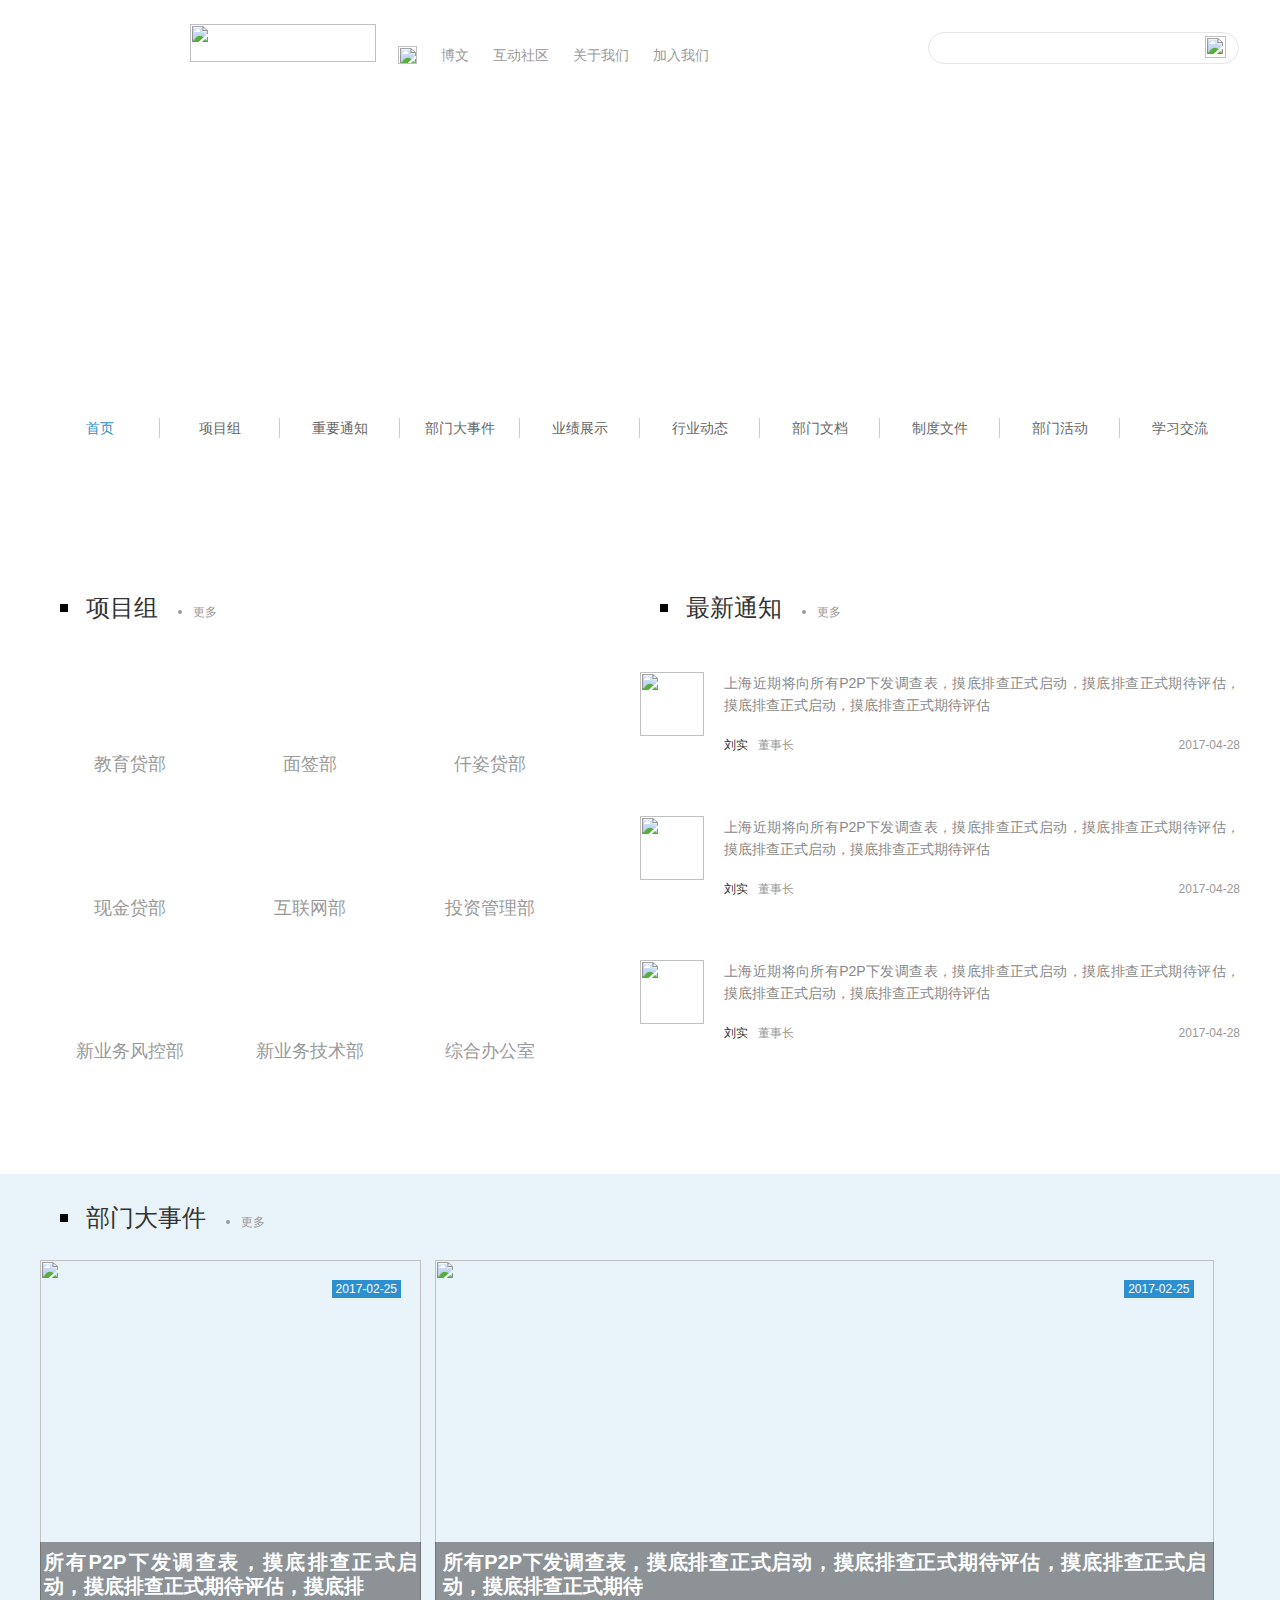
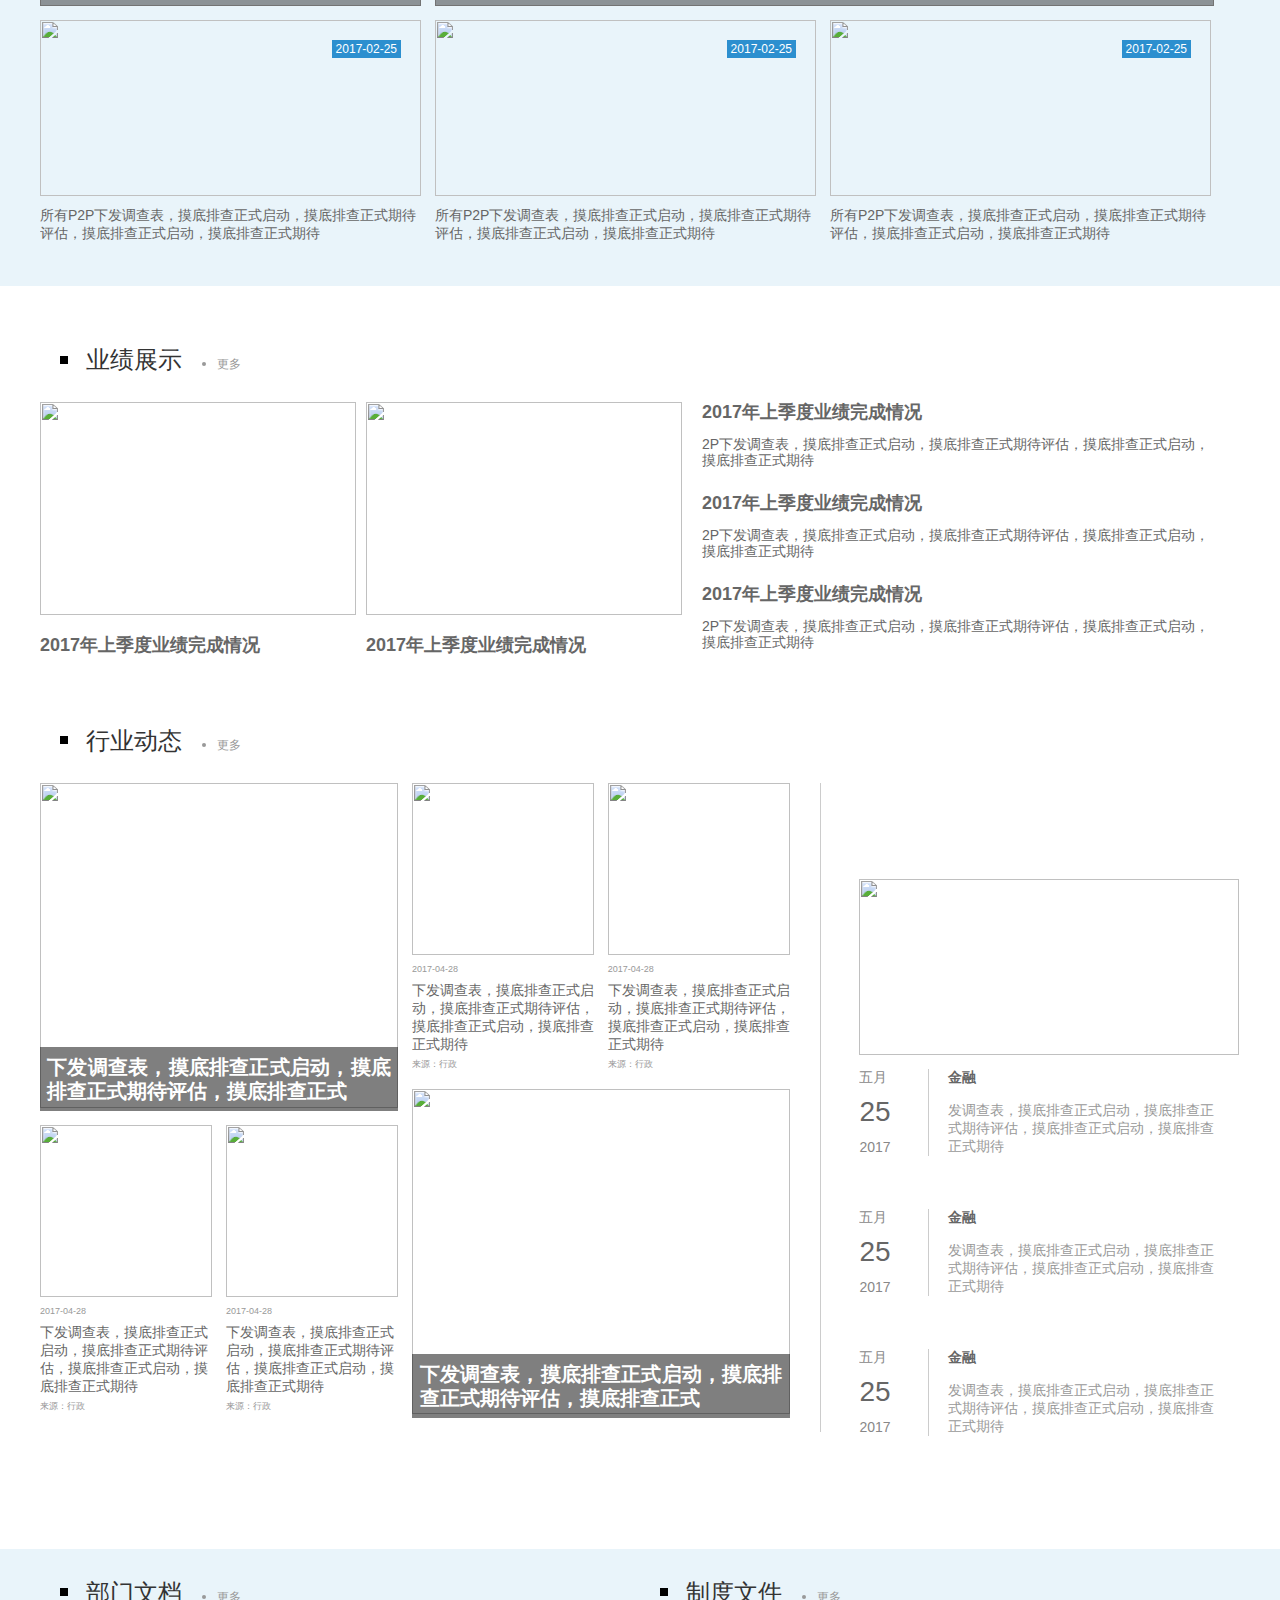
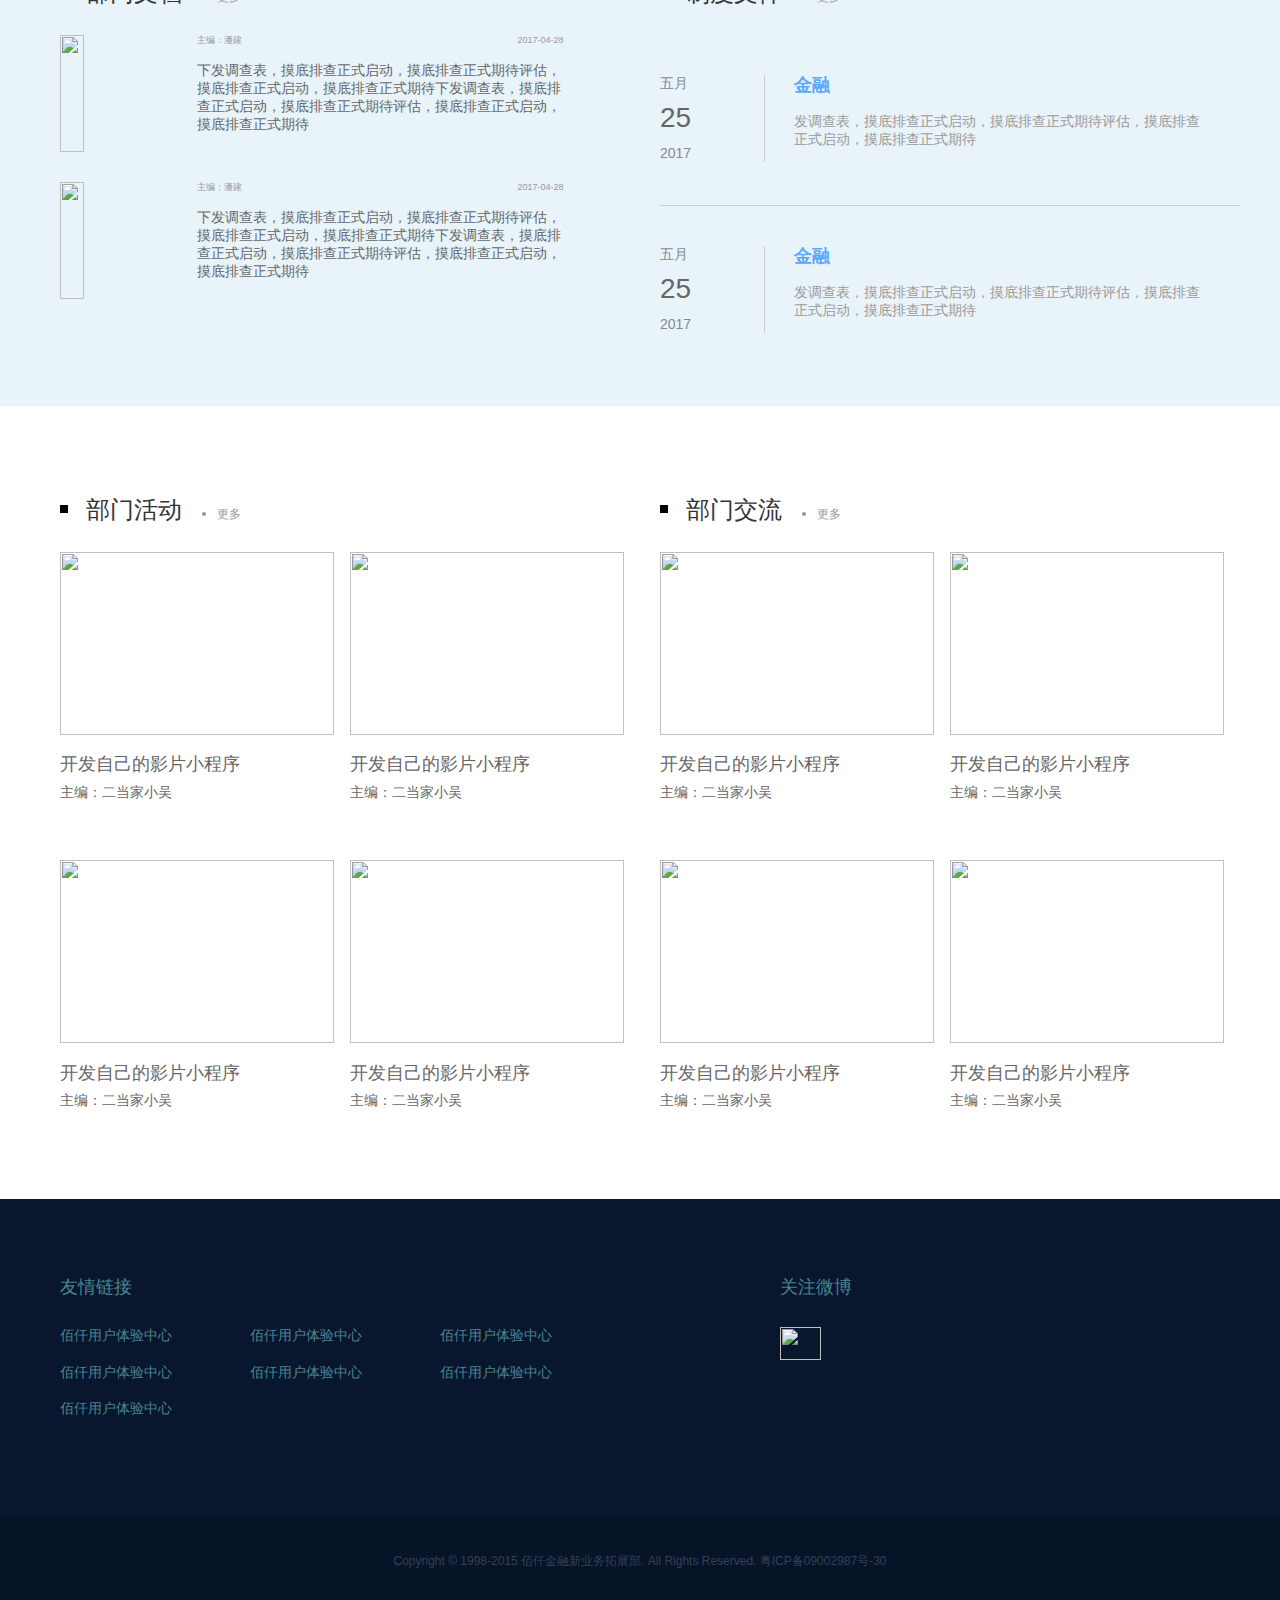
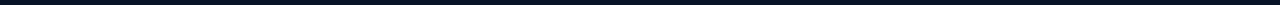
==== commit f97d72b5: "--" ====
--- a/index.html
+++ b/index.html
@@ -30,9 +30,9 @@
                 <li><a href="javascript:;">关于我们</a></li>
                 <li><a href="javascript:;">加入我们</a></li>
             </ul>
-            <!-- <div class="search">
+            <div class="search">
                 <input class="search_input" type="text"><a class="search_btn" href="javascript:;"><img src="images/search.png" alt=""></a>
-            </div> -->
+            </div>
         </div>
     </div>
     <!--banner-->
--- a/css/public.css
+++ b/css/public.css
@@ -18,7 +18,7 @@
 .header .logo>img{width:100%;height:44;margin-top: 18px;}
 .header .sub_logo{width: 186px;height: 80px;float: left;margin-left: 18px;}
 .header .sub_logo>img{width:100%;height:38px;margin-top: 24px;}
-.header .h_nav{float: right;margin-left:10px;height: 80px;overflow: hidden;font-size: 14px;}
+.header .h_nav{float: left;margin-left:10px;height: 80px;overflow: hidden;font-size: 14px;}
 .header .h_nav li{float: left;}
 .header .h_nav li>a{padding:48px 12px 20px;color: #999;text-decoration: none;display: block;line-height: 1;}
 .header .h_nav li>a:hover{text-decoration: underline;}
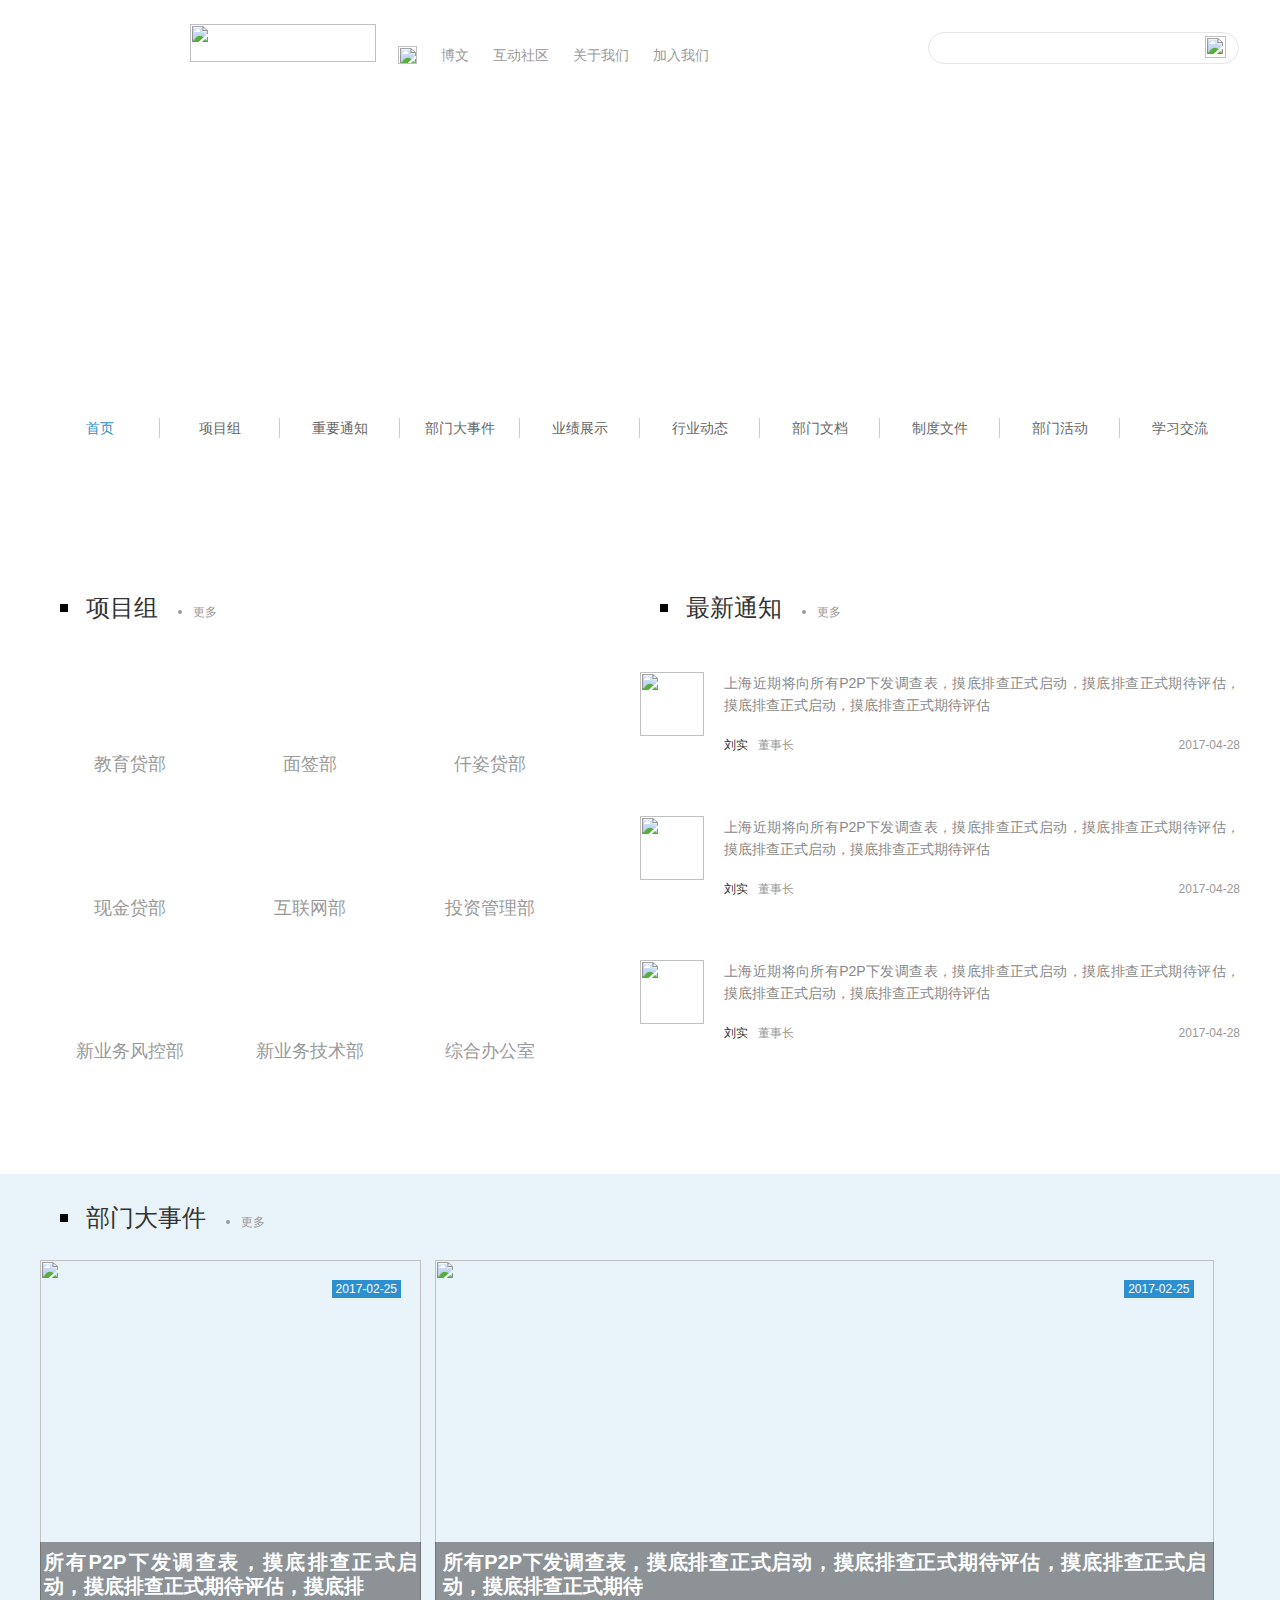
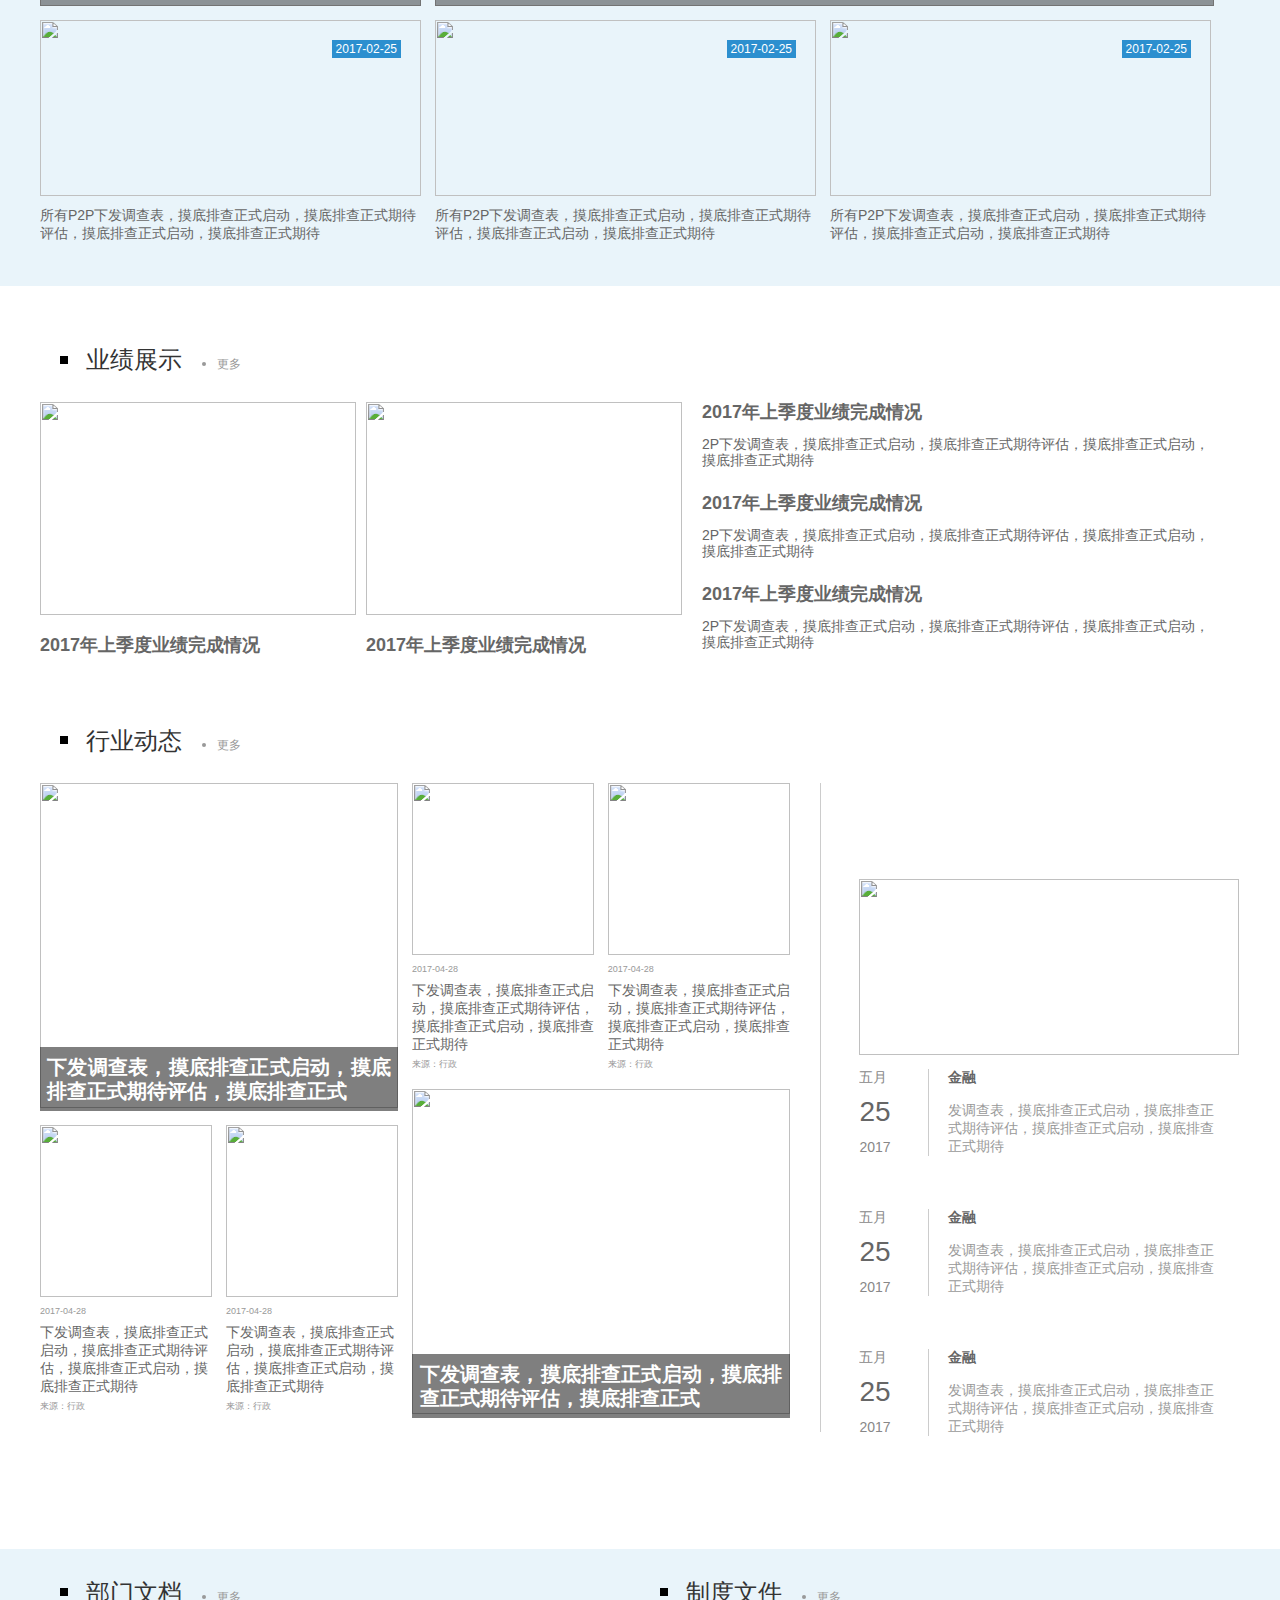
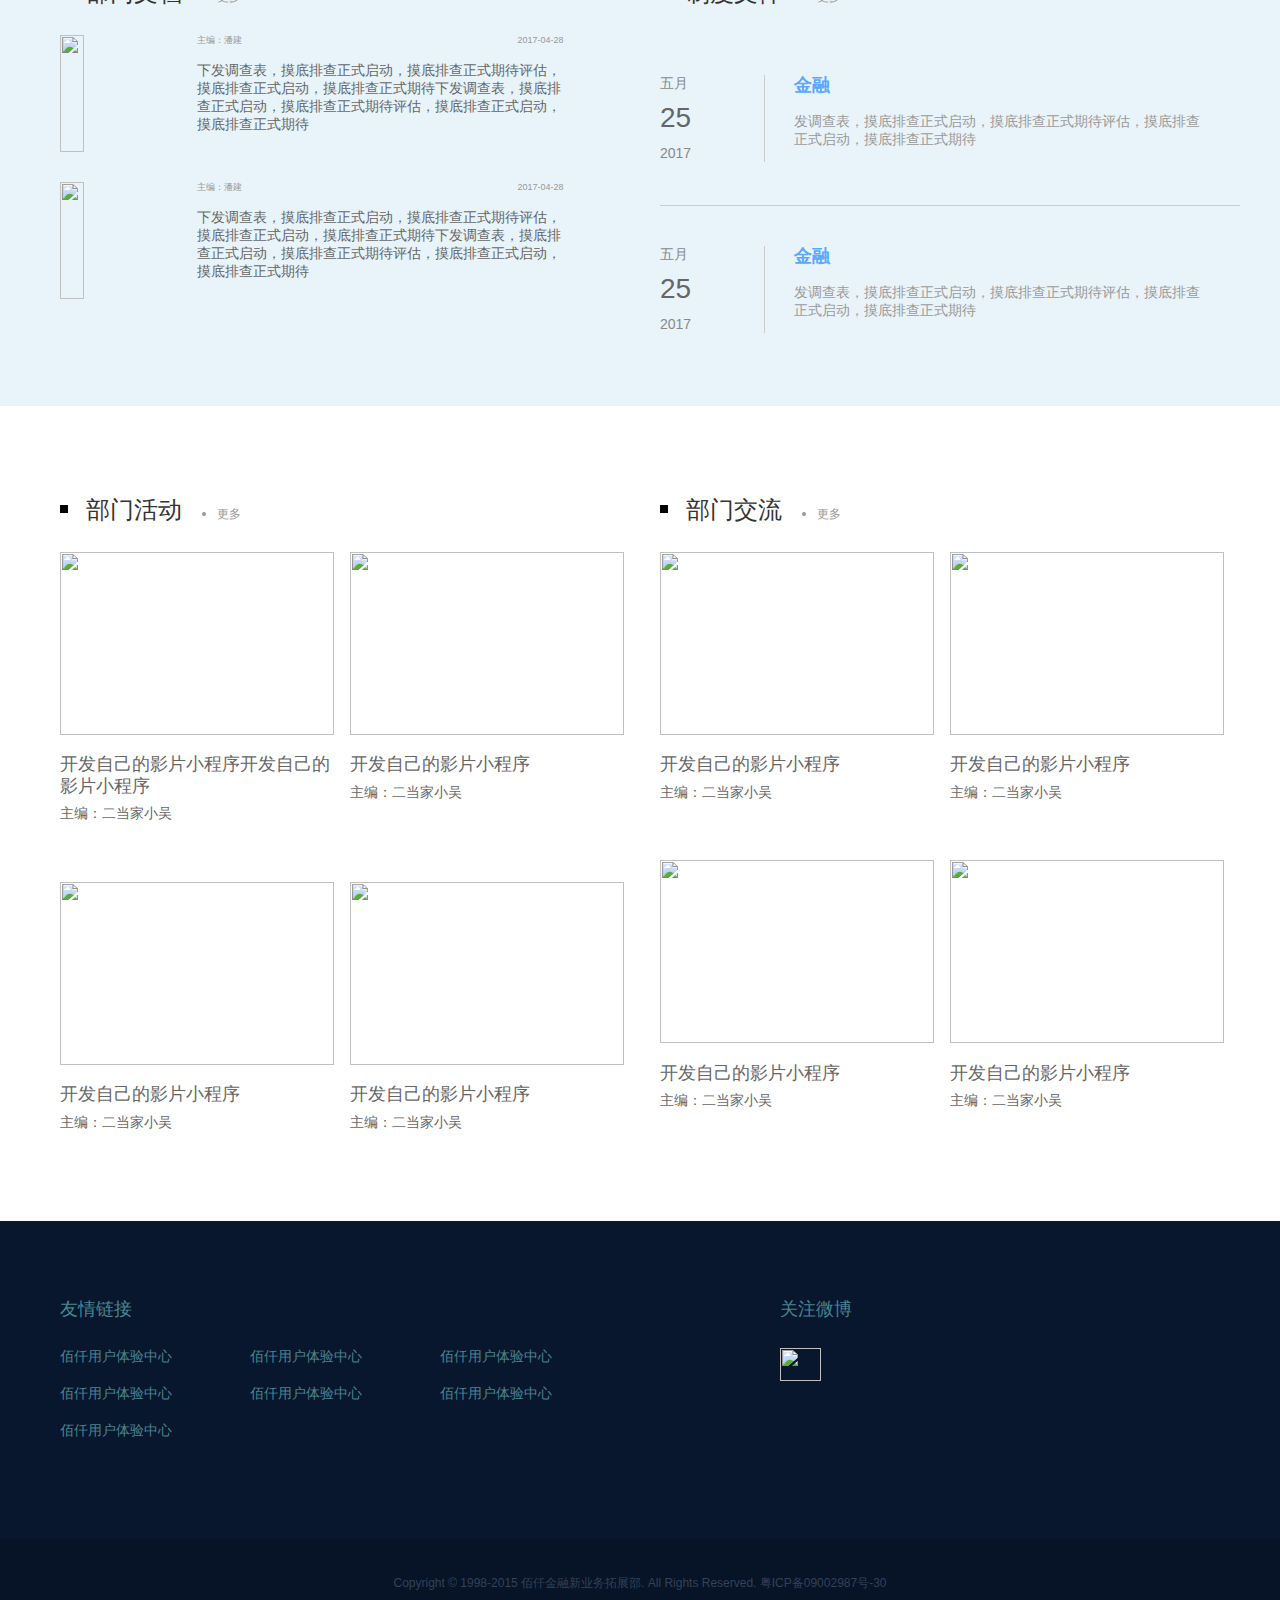
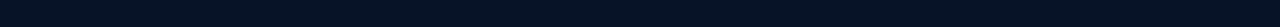
==== commit b88ac756: "--" ====
--- a/index.html
+++ b/index.html
@@ -421,7 +421,7 @@
                     <li>
                         <div class="com_item">
                             <img class="com_img" src="images/a_picture1.png" alt="">
-                            <a class="com_title" href="javascript:;">开发自己的影片小程序</a>
+                            <a class="com_title" href="javascript:;">开发自己的影片小程序开发自己的影片小程序</a>
                             <p class="com_editor">主编：二当家小吴</p>
                         </div>
                     </li>
@@ -432,6 +432,8 @@
                             <p class="com_editor">主编：二当家小吴</p>
                         </div>
                     </li>
+                </ul>
+                <ul class="com_items">
                     <li>
                         <div class="com_item">
                             <img class="com_img" src="images/a_picture3.png" alt="">
--- a/css/public.css
+++ b/css/public.css
@@ -269,6 +269,51 @@
 .art .art_details .art_text{text-align: justify;line-height: 1.8;text-indent: 20px;}
 .art .art_details .art_text p{margin: 30px 0;}
 .art .art_details .art_text img{max-width: 100%;display: block;margin:30px auto;}
+/*关于我们*/
+.profile{padding-bottom: 30px;}
+.profile .sub_type_title{font-size: 28px;color: #666;overflow: hidden;height: 36px;}
+.profile .sub_type_title .type_title_left{font-weight: bold;float: left;padding-left:24px;position: relative;}
+.profile .sub_type_title .type_title_left:before{content:'';display: block;width: 6px;height: 26px;background-color:#5aa8ff;position: absolute;left: 0;top: 50%;margin-top: -13px;}
+.profile .sub_type_title .type_title_right{font-size: 12px;float: right;color: #999;margin-top: 20px;}
+.profile .sub_type_title .type_title_right a{color: #666;}
+.profile .a_profile{color: #666;line-height: 1.4;font-size: 14px;}
+.profile .a_profile .a_p_1{font-size: 18px;font-weight: bold;text-align: justify;margin: 16px 0;}
+.profile .a_profile .a_p_2{text-align: justify;}
+.profile .a_profile .a_p_3{margin: 12px 0 6px;}
+.profile .a_profile .a_ul{}
+.profile .a_profile .a_ul li{margin: 10px 0;padding-left:10px;position: relative;}
+.profile .a_profile .a_ul li:before{content: '';display: block;width: 4px;height: 4px;background-color: #000;left: 0;position: absolute;top: 50%;margin-top: -2px;border-radius: 100%;}
+.profile .a_p_img{width: 100%;}
+.dev_history{padding: 30px 0;background-color: #e9f4fa;}
+.dev_history .sub_type_title{font-size: 28px;color: #666;overflow: hidden;height: 36px;}
+.dev_history .sub_type_title .type_title_left{font-weight: bold;float: left;padding-left:24px;position: relative;}
+.dev_history .sub_type_title .type_title_left:before{content:'';display: block;width: 6px;height: 26px;background-color:#5aa8ff;position: absolute;left: 0;top: 50%;margin-top: -13px;}
+.dev_history .sub_type_title .type_title_right{font-size: 12px;float: right;color: #999;margin-top: 20px;}
+.dev_history .sub_type_title .type_title_right a{color: #666;}
+.dev_history .dev_cont{font-size: 14px;color: #666;margin-top: 30px;}
+.dev_history .dev_cont .dev_item{height: 74px;position: relative;}
+.dev_history .dev_cont .dev_item .dev_time{display: inline-block;vertical-align: top;width: 4%;padding-right:1.5%;line-height: 1.4;}
+.dev_history .dev_cont .dev_item .dev_txt{display: inline-block;vertical-align: top;text-align: justify;padding-left:2.25%;width:92%;line-height: 1.4;}
+.dev_history .dev_cont .dev_item .dev_dec{position: absolute;height: 100%;border-left:1px solid #ccc;top: 0;left: 5.5%; }
+.dev_history .dev_cont .dev_item .dev_dec .big_cycle{position: absolute;width: 14px;height: 14px;top: 0;left: -8px;border: 1px solid #ccc;border-radius: 100%;background-color: #e9f4fa;}
+.dev_history .dev_cont .dev_item .dev_dec .small_cycle{position: absolute;width: 8px;height: 8px;top: 4px;left: -4px;border-radius: 100%;background-color: #ccc;}
+.bq_live{padding: 30px 0;color: #666;font-size: 14px;}
+.bq_live .bq_live_left{width: 40%;float: left;}
+.bq_live .bq_live_right{width: 60%;float: left;}
+.bq_live .sub_type_title{font-size: 28px;overflow: hidden;height: 36px;}
+.bq_live .sub_type_title .type_title_left{font-weight: bold;float: left;padding-left:24px;position: relative;}
+.bq_live .sub_type_title .type_title_left:before{content:'';display: block;width: 6px;height: 26px;background-color:#5aa8ff;position: absolute;left: 0;top: 50%;margin-top: -13px;}
+.bq_live .sub_type_title .type_title_right{font-size: 12px;float: right;color: #999;margin-top: 20px;}
+.bq_live .sub_type_title .type_title_right a{color: #666;}
+.bq_live .bq_left_wrap{position: relative;}
+.bq_live .bq_img_wrap{width: 89%;}
+.bq_live .bq_img{width: 100%;}
+.bq_live .bq_l_sec{padding-top: 26px;min-height:148px;border-top:1px solid #ccc;margin-top:16px; }
+.bq_live .bq_l_sec:last-child{margin-top:0;}
+.bq_live .bq_l_sec p{margin-bottom: 6px;line-height: 1.4rem;text-align: justify;}
+.bq_live .bq_l_sec img{width: 23.125%;margin-right:2.5%;display: block;float: left;}
+.bq_live .bq_l_sec img:last-child{margin-right:0;}
+
 /* media */
 /* 横屏 */
 @media screen and (orientation:landscape){
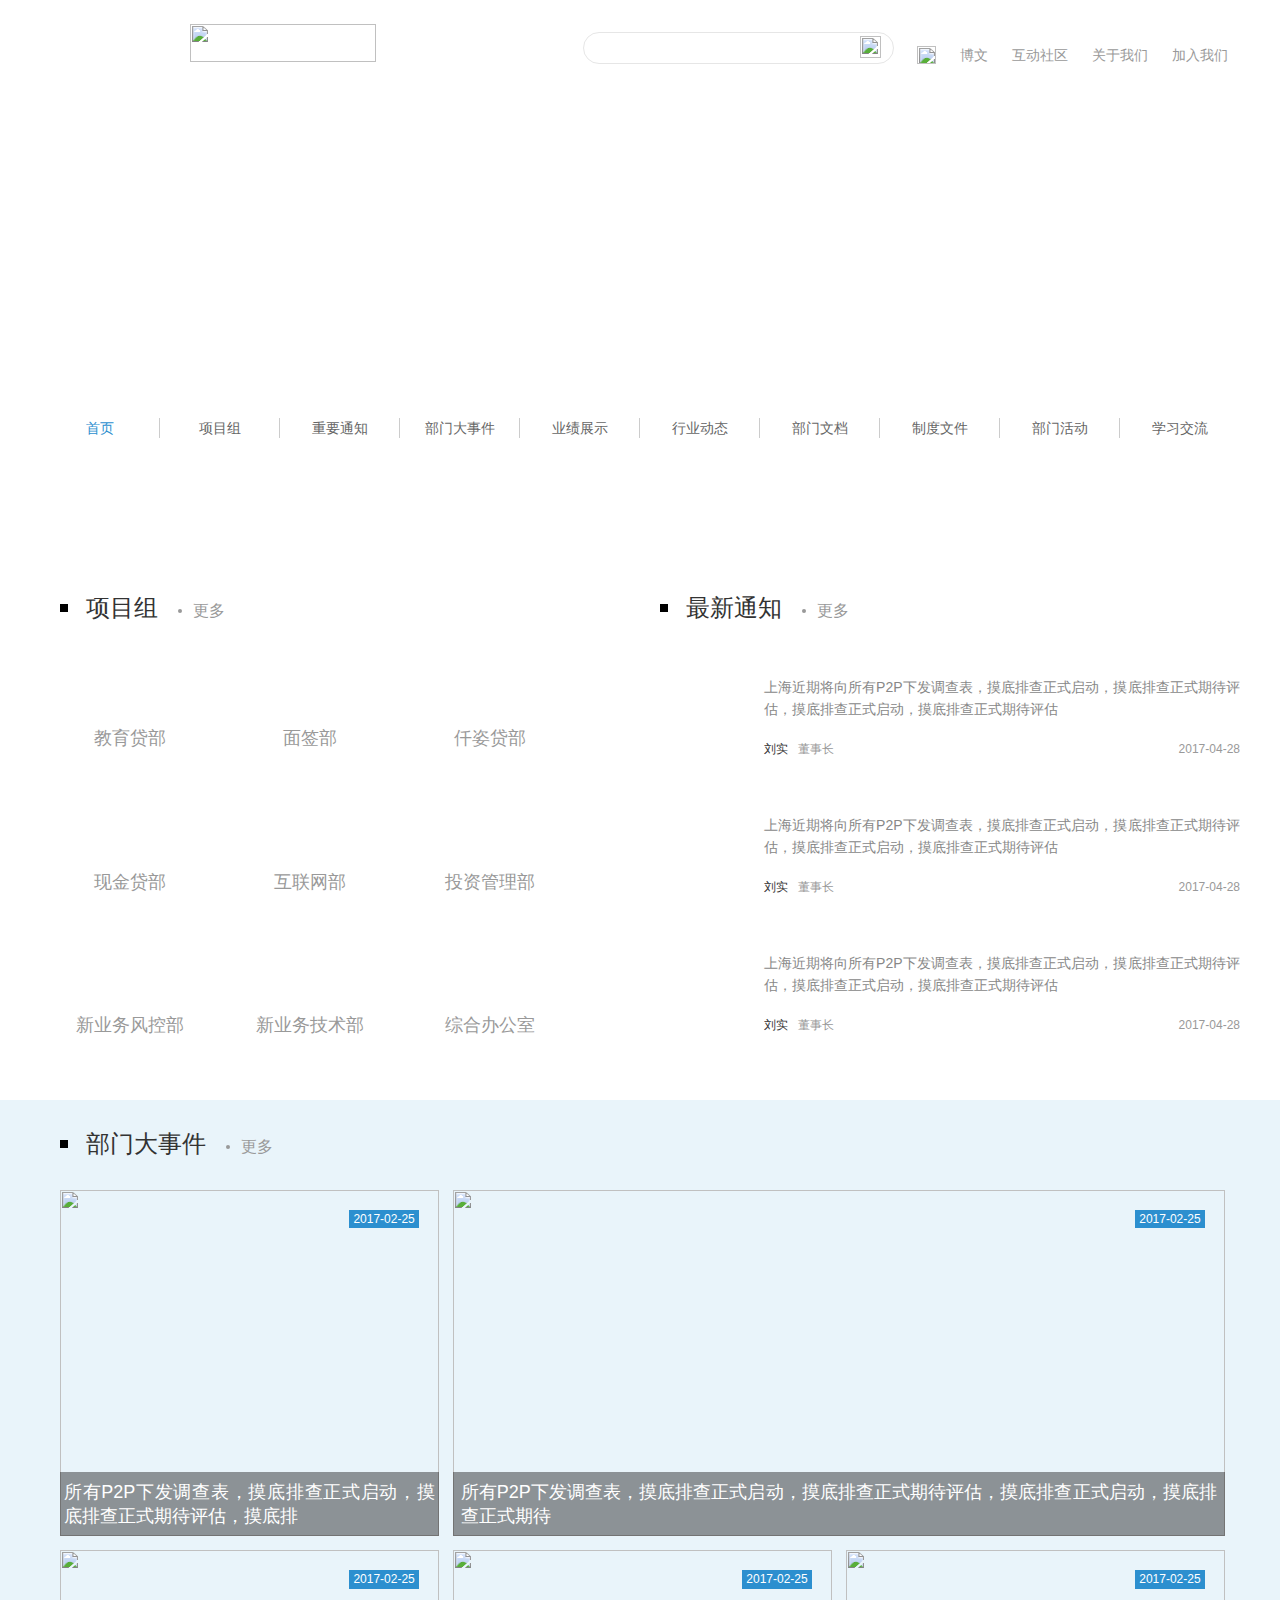
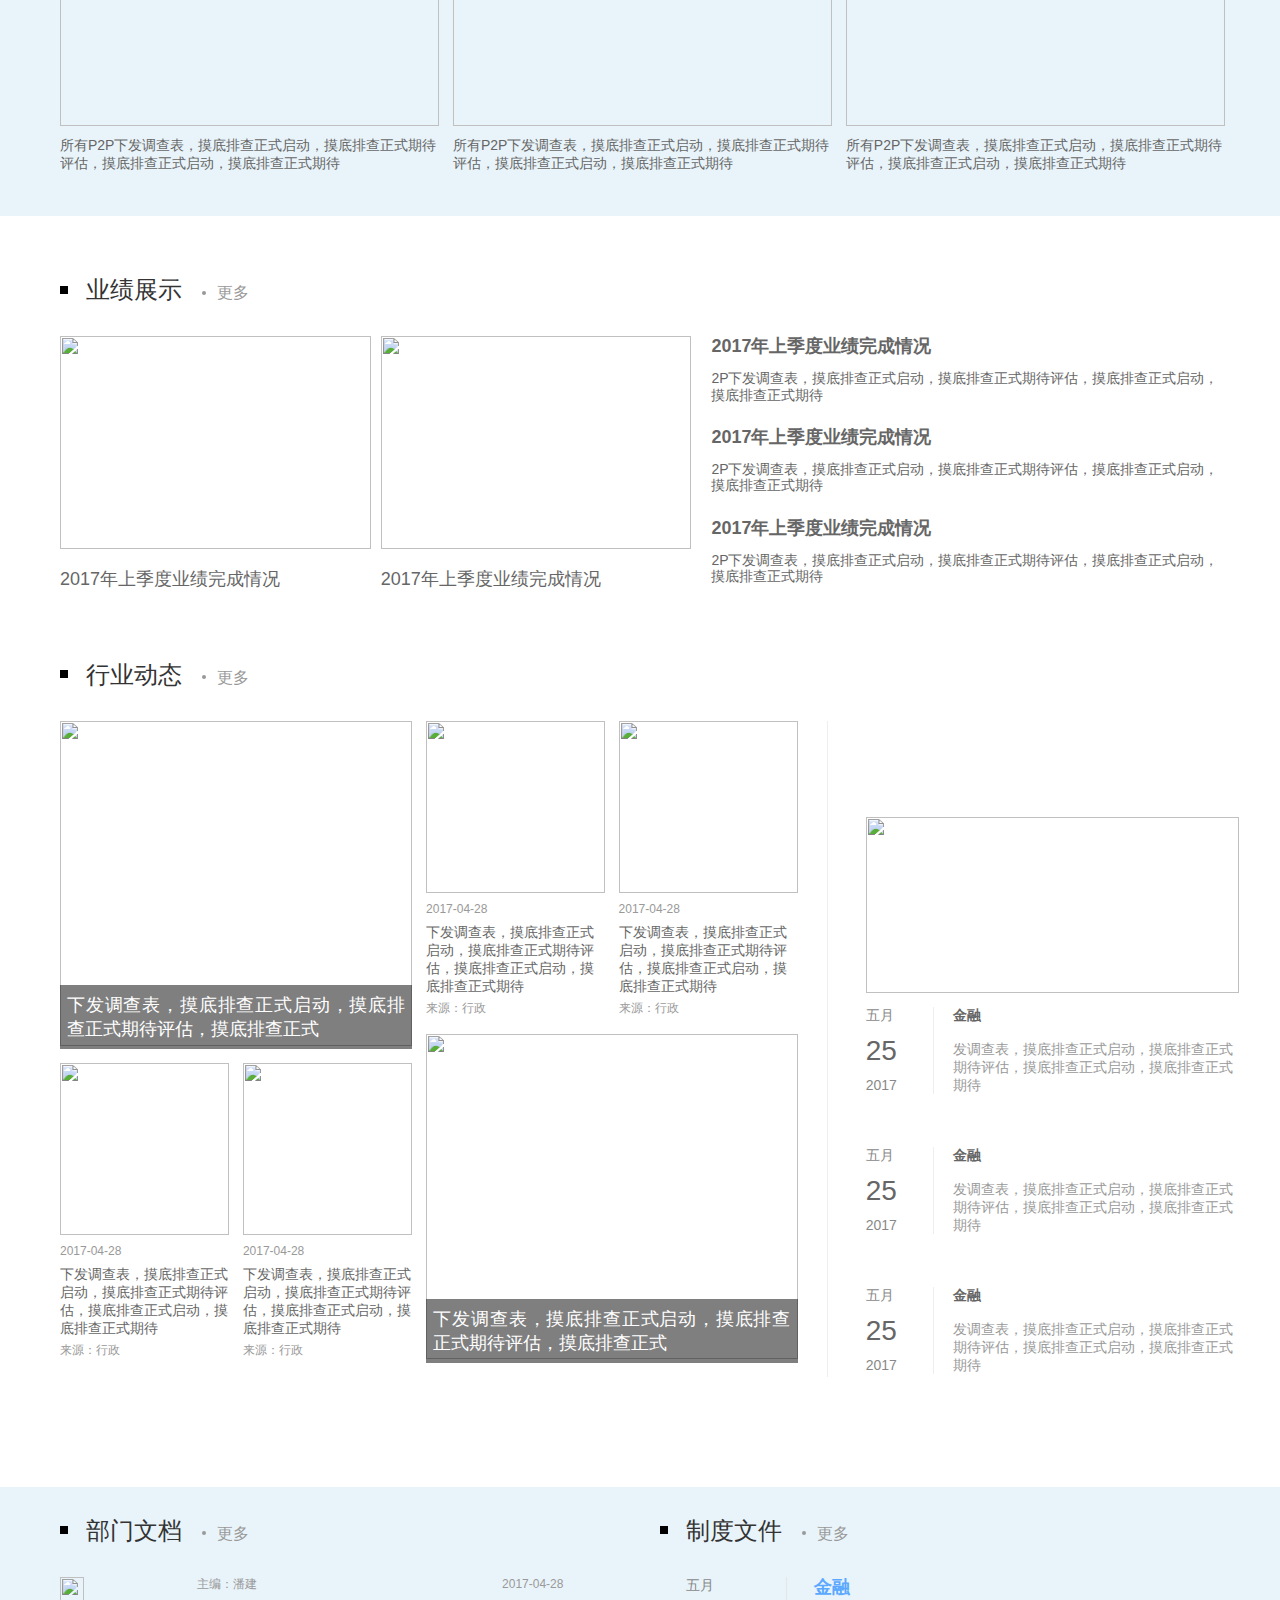
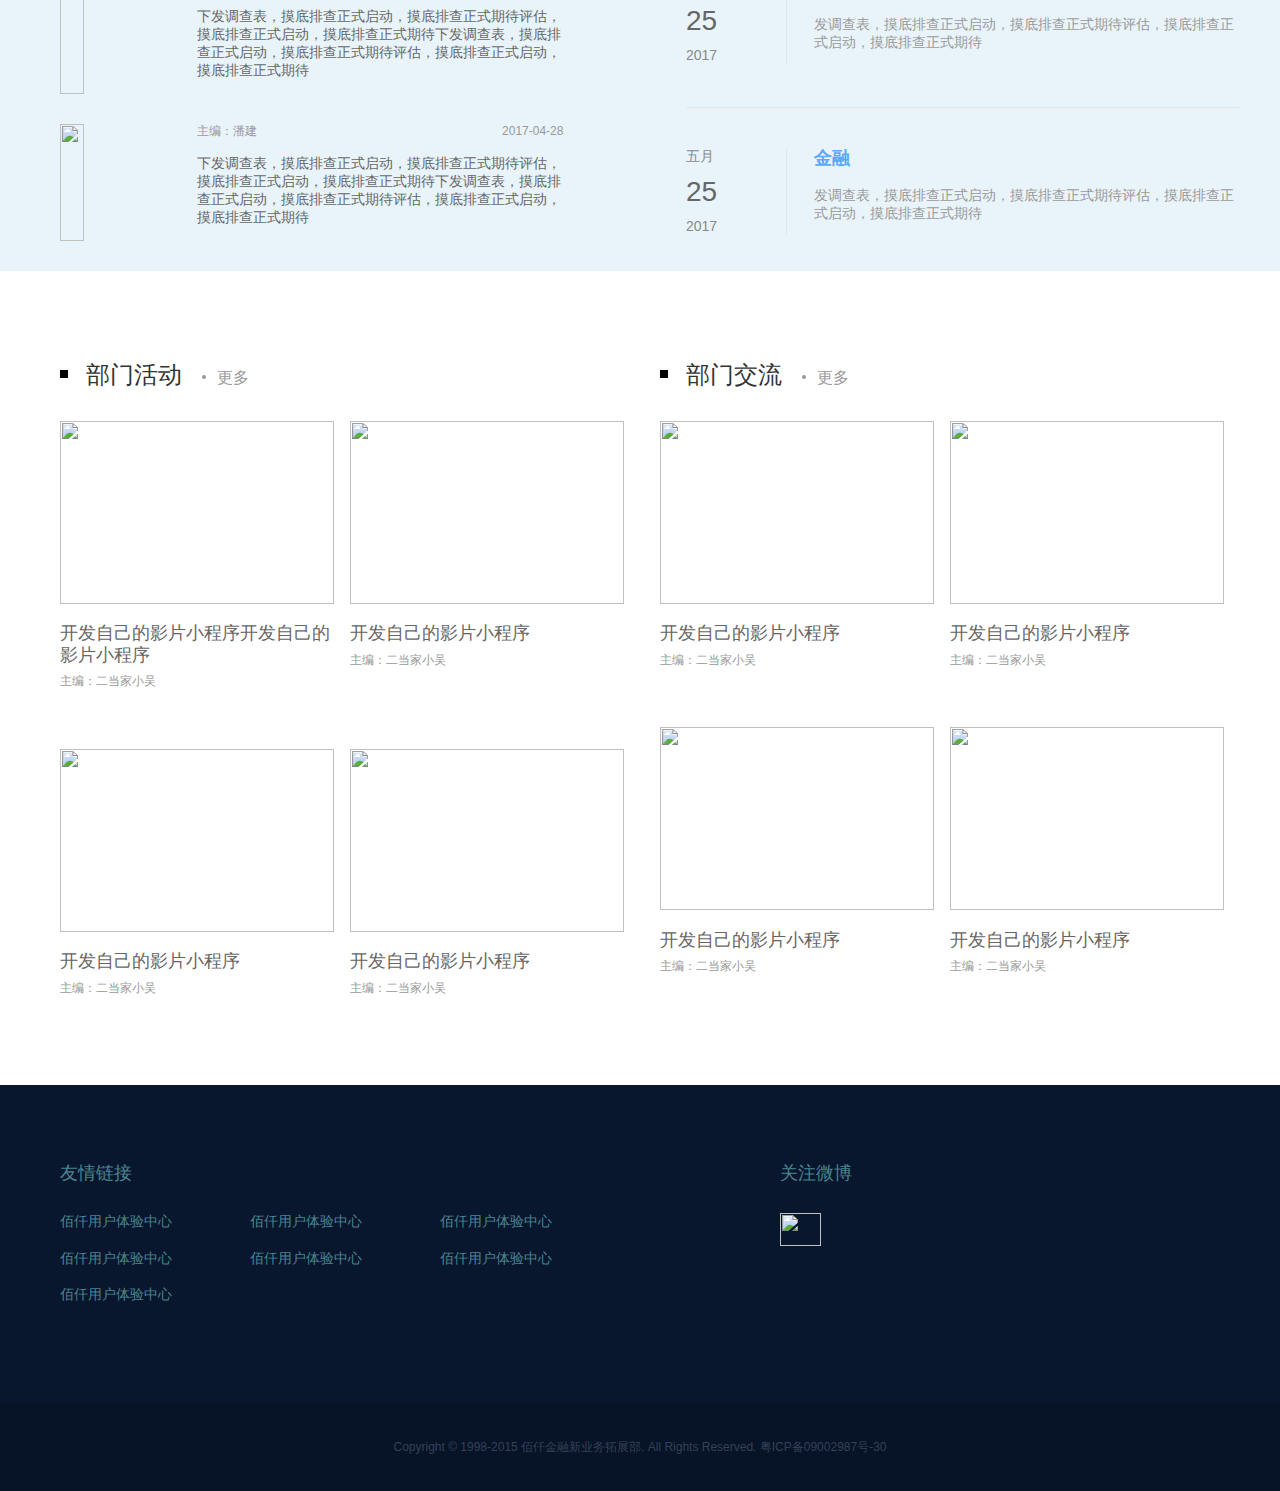
==== commit 4ed5f241: "--" ====
--- a/index.html
+++ b/index.html
@@ -238,114 +238,116 @@
     <div class="section industry">
         <div class="cont">
             <div class="sec_title"><span class="t_txt">行业动态</span><a class="t_more" href="javascript:;">更多</a></div>
-            <div class="ind_left">
-                <ul class="ind_items ind_items_1">
-                    <li>
-                        <div class="ind_item">
-                            <img class="ind_img" src="images/n_picture1.png" alt="">
-                            <p class="ind_time">2017-04-28</p>
-                            <a href="javascript:;" class="ind_text">下发调查表，摸底排查正式启动，摸底排查正式期待评估，摸底排查正式</a>
-                            <p class="ind_source">来源：行政</p>
-                        </div>
-                    </li>
-                    <li>
-                        <div class="ind_item">
-                            <img class="ind_img" src="images/n_picture5.png" alt="">
-                            <p class="ind_time">2017-04-28</p>
-                            <a href="javascript:;" class="ind_text">下发调查表，摸底排查正式启动，摸底排查正式期待评估，摸底排查正式启动，摸底排查正式期待</a>
-                            <p class="ind_source">来源：行政</p>
-                        </div>
-                    </li>
-                    <li>
-                        <div class="ind_item">
-                            <img class="ind_img" src="images/n_picture6.png" alt="">
-                            <p class="ind_time">2017-04-28</p>
-                            <a href="javascript:;" class="ind_text">下发调查表，摸底排查正式启动，摸底排查正式期待评估，摸底排查正式启动，摸底排查正式期待</a>
-                            <p class="ind_source">来源：行政</p>
-                        </div>
-                    </li>
-                </ul>
-                <ul class="ind_items ind_items_2">
-                    <li>
-                        <div class="ind_item">
-                            <img class="ind_img" src="images/n_picture2.png" alt="">
-                            <p class="ind_time">2017-04-28</p>
-                            <a href="javascript:;" class="ind_text">下发调查表，摸底排查正式启动，摸底排查正式期待评估，摸底排查正式启动，摸底排查正式期待</a>
-                            <p class="ind_source">来源：行政</p>
-                        </div>
-                    </li>
-                    <li>
-                        <div class="ind_item">
-                            <img class="ind_img" src="images/n_picture2.png" alt="">
-                            <p class="ind_time">2017-04-28</p>
-                            <a href="javascript:;" class="ind_text">下发调查表，摸底排查正式启动，摸底排查正式期待评估，摸底排查正式启动，摸底排查正式期待</a>
-                            <p class="ind_source">来源：行政</p>
-                        </div>
-                    </li>
-                    <li>
-                        <div class="ind_item">
-                            <img class="ind_img" src="images/n_picture7.png" alt="">
-                            <p class="ind_time">2017-04-28</p>
-                            <a href="javascript:;" class="ind_text">下发调查表，摸底排查正式启动，摸底排查正式期待评估，摸底排查正式</a>
-                            <p class="ind_source">来源：行政</p>
-                        </div>
-                    </li>
-                </ul>
-            </div>
-            <div class="ind_right">
-                <div class="ind_classic">
-                    <span class="ind_classic_title">经典动态</span><a class="ind_classic_more" href="javascript:;">更多</a>
+            <div class="industry_wrap">
+                <div class="ind_left">
+                    <ul class="ind_items ind_items_1">
+                        <li>
+                            <div class="ind_item">
+                                <img class="ind_img" src="images/n_picture1.png" alt="">
+                                <p class="ind_time">2017-04-28</p>
+                                <a href="javascript:;" class="ind_text">下发调查表，摸底排查正式启动，摸底排查正式期待评估，摸底排查正式</a>
+                                <p class="ind_source">来源：行政</p>
+                            </div>
+                        </li>
+                        <li>
+                            <div class="ind_item">
+                                <img class="ind_img" src="images/n_picture5.png" alt="">
+                                <p class="ind_time">2017-04-28</p>
+                                <a href="javascript:;" class="ind_text">下发调查表，摸底排查正式启动，摸底排查正式期待评估，摸底排查正式启动，摸底排查正式期待</a>
+                                <p class="ind_source">来源：行政</p>
+                            </div>
+                        </li>
+                        <li>
+                            <div class="ind_item">
+                                <img class="ind_img" src="images/n_picture6.png" alt="">
+                                <p class="ind_time">2017-04-28</p>
+                                <a href="javascript:;" class="ind_text">下发调查表，摸底排查正式启动，摸底排查正式期待评估，摸底排查正式启动，摸底排查正式期待</a>
+                                <p class="ind_source">来源：行政</p>
+                            </div>
+                        </li>
+                    </ul>
+                    <ul class="ind_items ind_items_2">
+                        <li>
+                            <div class="ind_item">
+                                <img class="ind_img" src="images/n_picture2.png" alt="">
+                                <p class="ind_time">2017-04-28</p>
+                                <a href="javascript:;" class="ind_text">下发调查表，摸底排查正式启动，摸底排查正式期待评估，摸底排查正式启动，摸底排查正式期待</a>
+                                <p class="ind_source">来源：行政</p>
+                            </div>
+                        </li>
+                        <li>
+                            <div class="ind_item">
+                                <img class="ind_img" src="images/n_picture2.png" alt="">
+                                <p class="ind_time">2017-04-28</p>
+                                <a href="javascript:;" class="ind_text">下发调查表，摸底排查正式启动，摸底排查正式期待评估，摸底排查正式启动，摸底排查正式期待</a>
+                                <p class="ind_source">来源：行政</p>
+                            </div>
+                        </li>
+                        <li>
+                            <div class="ind_item">
+                                <img class="ind_img" src="images/n_picture7.png" alt="">
+                                <p class="ind_time">2017-04-28</p>
+                                <a href="javascript:;" class="ind_text">下发调查表，摸底排查正式启动，摸底排查正式期待评估，摸底排查正式</a>
+                                <p class="ind_source">来源：行政</p>
+                            </div>
+                        </li>
+                    </ul>
                 </div>
-                <ul class="ind_classic_items">
-                    <li>
-                        <div class="ind_classic_item">
-                            <img class="ind_c_img" src="images/d_picture4.png" alt="">
-                            <div class="ind_c_info">
-                                <div class="ind_info_left">
-                                    <p class="ind_info_p_1">五月</p>
-                                    <p class="ind_info_p_2">25</p>
-                                    <p class="ind_info_p_3">2017</p>
-                                </div>
-                                <div class="ind_info_right">
-                                    <p class="ind_c_title">金融</p>
-                                    <a href="javascript:;" class="ind_c_txt">发调查表，摸底排查正式启动，摸底排查正式期待评估，摸底排查正式启动，摸底排查正式期待</a>
-                                </div>
-                            </div>
-                        </div>
-                    </li>
-                    <li>
-                        <div class="ind_classic_item">
-                            <img class="ind_c_img" src="images/d_picture4.png" alt="">
-                            <div class="ind_c_info">
-                                <div class="ind_info_left">
-                                    <p class="ind_info_p_1">五月</p>
-                                    <p class="ind_info_p_2">25</p>
-                                    <p class="ind_info_p_3">2017</p>
-                                </div>
-                                <div class="ind_info_right">
-                                    <p class="ind_c_title">金融</p>
-                                    <a href="javascript:;" class="ind_c_txt">发调查表，摸底排查正式启动，摸底排查正式期待评估，摸底排查正式启动，摸底排查正式期待</a>
-                                </div>
-                            </div>
-                        </div>
-                    </li>
-                    <li>
-                        <div class="ind_classic_item">
-                            <img class="ind_c_img" src="images/d_picture4.png" alt="">
-                            <div class="ind_c_info">
-                                <div class="ind_info_left">
-                                    <p class="ind_info_p_1">五月</p>
-                                    <p class="ind_info_p_2">25</p>
-                                    <p class="ind_info_p_3">2017</p>
-                                </div>
-                                <div class="ind_info_right">
-                                    <p class="ind_c_title">金融</p>
-                                    <a href="javascript:;" class="ind_c_txt">发调查表，摸底排查正式启动，摸底排查正式期待评估，摸底排查正式启动，摸底排查正式期待</a>
-                                </div>
-                            </div>
-                        </div>
-                    </li>
-                </ul>
+                <div class="ind_right">
+                    <div class="ind_classic">
+                        <span class="ind_classic_title">经典动态</span><a class="ind_classic_more" href="javascript:;">更多</a>
+                    </div>
+                    <ul class="ind_classic_items">
+                        <li>
+                            <div class="ind_classic_item">
+                                <img class="ind_c_img" src="images/d_picture4.png" alt="">
+                                <div class="ind_c_info">
+                                    <div class="ind_info_left">
+                                        <p class="ind_info_p_1">五月</p>
+                                        <p class="ind_info_p_2">25</p>
+                                        <p class="ind_info_p_3">2017</p>
+                                    </div>
+                                    <div class="ind_info_right">
+                                        <p class="ind_c_title">金融</p>
+                                        <a href="javascript:;" class="ind_c_txt">发调查表，摸底排查正式启动，摸底排查正式期待评估，摸底排查正式启动，摸底排查正式期待</a>
+                                    </div>
+                                </div>
+                            </div>
+                        </li>
+                        <li>
+                            <div class="ind_classic_item">
+                                <img class="ind_c_img" src="images/d_picture4.png" alt="">
+                                <div class="ind_c_info">
+                                    <div class="ind_info_left">
+                                        <p class="ind_info_p_1">五月</p>
+                                        <p class="ind_info_p_2">25</p>
+                                        <p class="ind_info_p_3">2017</p>
+                                    </div>
+                                    <div class="ind_info_right">
+                                        <p class="ind_c_title">金融</p>
+                                        <a href="javascript:;" class="ind_c_txt">发调查表，摸底排查正式启动，摸底排查正式期待评估，摸底排查正式启动，摸底排查正式期待</a>
+                                    </div>
+                                </div>
+                            </div>
+                        </li>
+                        <li>
+                            <div class="ind_classic_item">
+                                <img class="ind_c_img" src="images/d_picture4.png" alt="">
+                                <div class="ind_c_info">
+                                    <div class="ind_info_left">
+                                        <p class="ind_info_p_1">五月</p>
+                                        <p class="ind_info_p_2">25</p>
+                                        <p class="ind_info_p_3">2017</p>
+                                    </div>
+                                    <div class="ind_info_right">
+                                        <p class="ind_c_title">金融</p>
+                                        <a href="javascript:;" class="ind_c_txt">发调查表，摸底排查正式启动，摸底排查正式期待评估，摸底排查正式启动，摸底排查正式期待</a>
+                                    </div>
+                                </div>
+                            </div>
+                        </li>
+                    </ul>
+                </div>
             </div>
         </div>
     </div>
@@ -467,6 +469,8 @@
                             <p class="com_editor">主编：二当家小吴</p>
                         </div>
                     </li>
+                </ul>
+                <ul class="com_items">
                     <li>
                         <div class="com_item">
                             <img class="com_img" src="images/l_picture3.png" alt="">
--- a/css/public.css
+++ b/css/public.css
@@ -18,12 +18,12 @@
 .header .logo>img{width:100%;height:44;margin-top: 18px;}
 .header .sub_logo{width: 186px;height: 80px;float: left;margin-left: 18px;}
 .header .sub_logo>img{width:100%;height:38px;margin-top: 24px;}
-.header .h_nav{float: left;margin-left:10px;height: 80px;overflow: hidden;font-size: 14px;}
+.header .h_nav{float: right;margin-left:10px;height: 80px;overflow: hidden;font-size: 14px;}
 .header .h_nav li{float: left;}
 .header .h_nav li>a{padding:48px 12px 20px;color: #999;text-decoration: none;display: block;line-height: 1;}
 .header .h_nav li>a:hover{text-decoration: underline;}
 .header .h_nav li .user_icon{width: 19px;height: 18px;margin-top: -2px;}
-.header .search{float: right;position: relative;margin-top: 32px;width: 26%;}
+.header .search{float: right;position: relative;margin-top: 32px;width: 26%;margin-bottom: 16px;}
 .header .search .search_input{width: 85%;height: 30px;border:1px solid #e6e6e6;border-radius: 30px;padding:0 11% 0 3%;color: #666;}
 .header .search .search_input:focus{border-color:#5aa8ff;box-shadow:0 0 3px #5aa8ff;-webkit-box-shadow:0 0 3px #5aa8ff;-moz-box-shadow:0 0 3px #5aa8ff;-ms-box-shadow:0 0 3px #5aa8ff;-o-box-shadow:0 0 3px #5aa8ff;}
 .header .search .search_btn{display: block;position: absolute;top: 4px;right: 14px;}
@@ -40,33 +40,33 @@
 .banner .b_nav li.active>a{color: #2c8fcf;}
 /*section*/
 .section{background-color:#fff;overflow-y:auto;overflow-x:hidden;}
-.section a{color: #999;text-decoration: none;}
+.section a{color: #999;text-decoration: none;word-break: break-all;}
 .section .sec_left{width: 50%;float: left;}
 .section .sec_right{width: 50%;float: left;}
-.section .sec_title{height: 36px;margin-bottom: 20px;}
+.section .sec_title{height: 40px;margin-bottom: 20px;}
 .section .sec_title .t_txt{font-size: 24px;color: #333;padding-left: 46px;position: relative;}
 .section .sec_title .t_txt:before{content: '';display: block;width: 8px;height: 8px;background-color: #000;left:20px;position: absolute;top: 50%;margin-top: -4px;}
-.section .sec_title .t_more{color: #999;padding-left: 15px;position: relative;margin-left: 20px;}
+.section .sec_title .t_more{color: #999;padding-left: 15px;position: relative;margin-left: 20px;font-size: 16px;}
 .section .sec_title .t_more:hover{text-decoration: underline;}
 .section .sec_title .t_more:before{content: '';display: block;width: 4px;height: 4px;background-color: #999;left:0;position: absolute;top: 50%;margin-top: -2px;border-radius: 100%;}
 /*项目组*/
-.notice{padding:70px 0;}
+.notice{padding:70px 0 10px;}
 .notice .sec_left .sec_dep{font-size: 18px;color: #999;}
 .notice .sec_left .sec_dep ul{overflow: auto;}
 .notice .sec_left .sec_dep ul>li{float: left;text-align: center;width: 30%;}
-.notice .sec_left .sec_dep ul>li a{display: block;padding-bottom: 18px;}
-.notice .sec_left .sec_dep ul>li a .dep_img{width: 38px;height: 38px;text-align: center;margin:42px auto 24px;}
+.notice .sec_left .sec_dep ul>li a{display: block;padding-bottom: 48px;}
+.notice .sec_left .sec_dep ul>li a .dep_img{width: 38px;height: 38px;text-align: center;margin:22px auto 14px;}
 .notice .sec_left .sec_dep ul>li a .dep_img img{}
 .notice .sec_left .sec_dep ul>li a>p{}
 .notice .sec_left .sec_dep ul>li a:hover>p{text-decoration: underline;}
 /*最新通知*/
-.notice .sec_right .new_notice{}
+.notice .sec_right .new_notice{margin-left: 46px;}
 .notice .sec_right .new_notice ul{}
 .notice .sec_right .new_notice ul{}
-.notice .sec_right .new_notice ul>li{overflow: auto;margin:42px 0 56px;height: 88px;}
+.notice .sec_right .new_notice ul>li{/* overflow: auto; */margin:42px 0 50px;height: 88px;}
 .notice .sec_right .new_notice ul>li>div{float: left;}
-.notice .sec_right .new_notice ul>li .p_icon{width: 14%;}
-.notice .sec_right .new_notice ul>li .p_icon>img{width: 64px;height: 64px;}
+.notice .sec_right .new_notice ul>li .p_icon{width: 11%;margin-right: 3%;}
+.notice .sec_right .new_notice ul>li .p_icon>img{width:100%;max-width: 64px;}
 .notice .sec_right .new_notice ul>li .article{width: 86%;}
 .notice .sec_right .new_notice ul>li .article .t_text{color: #888;font-size: 14px;margin-bottom: 22px;display: block;text-align: justify;line-height: 22px;}
 .notice .sec_right .new_notice ul>li .article .t_text:hover{text-decoration: underline;}
@@ -76,23 +76,23 @@
 .notice .sec_right .new_notice ul>li .article .t_info .time{float: right;}
 /*部门大事件*/
 .dep_big_event{background-color: #e9f4fa;padding:30px 0;}
-.dep_big_event .big_events{}
+.dep_big_event .big_events{margin-left: 20px;}
 .dep_big_event .big_events ul{overflow: auto;}
-.dep_big_event .big_events ul li{float: left;margin-right: 14px;margin-bottom: 14px;position: relative;width: 31.75%;}
+.dep_big_event .big_events ul li{float: left;margin-right: 1.2%;margin-bottom: 1.2%;position: relative;width: 32.1%;}
 .dep_big_event .big_events ul li .e_item{width:100%;position: relative;}
 .dep_big_event .big_events ul li .e_item .e_img{width:100%;height: 176px;margin-bottom: 10px;display: block;}
 .dep_big_event .big_events ul li .e_item .e_txt{font-size: 14px;color:#666;line-height: 18px;}
 .dep_big_event .big_events ul li .e_item .e_txt:hover{text-decoration:underline;}
 .dep_big_event .big_events ul li .e_item .e_time{position: absolute;top:20px;right:20px;background-color: #2c8fcf;padding: 2px 4px;color: #fff;}
 .dep_big_event .big_events ul li:first-child .e_item .e_img{height: 346px;margin-bottom: 0;}
-.dep_big_event .big_events ul li:first-child .e_item .e_txt{position: absolute;bottom: 0;color: #fff;background-color: rgba(0,0,0,.4);padding: 8px 1%;width: 98%;font-size: 20px;font-weight: bold;text-align:justify;line-height: 24px;}
-.dep_big_event .big_events ul li:first-child+li {width:64.88%;}
+.dep_big_event .big_events ul li:first-child .e_item .e_txt{position: absolute;bottom: 0;color: #fff;background-color: rgba(0,0,0,.4);padding: 8px 1%;width: 98%;font-size: 18px;text-align:justify;line-height: 24px;}
+.dep_big_event .big_events ul li:first-child+li {width:65.4%;}
 .dep_big_event .big_events ul li:first-child+li .e_item {}
 .dep_big_event .big_events ul li:first-child+li .e_item .e_img{height: 346px;margin-bottom: 0;}
-.dep_big_event .big_events ul li:first-child+li .e_item .e_txt{position: absolute;bottom: 0;color: #fff;background-color: rgba(0,0,0,.4);padding: 8px 1%;width: 98%;font-size: 20px;font-weight: bold;text-align:justify;line-height: 24px;}
+.dep_big_event .big_events ul li:first-child+li .e_item .e_txt{position: absolute;bottom: 0;color: #fff;background-color: rgba(0,0,0,.4);padding: 8px 1%;width: 98%;font-size: 18px;text-align:justify;line-height: 24px;}
 /*业绩展示*/
 .achievement{padding-top:60px;}
-.achievement .ach_items{}
+.achievement .ach_items{margin-left: 20px;}
 .achievement .ach_items li{float: left;width: 43.33%}
 .achievement .ach_items li .ach_item{width: 100%;margin-bottom:24px;}
 .achievement .ach_items li .ach_item .ach_img{width:100%;height: 213px;display: none;margin-bottom: 20px;}
@@ -103,11 +103,13 @@
 .achievement .ach_items li .ach_item .ach_des:hover{text-decoration: underline;}
 .achievement .ach_items li:first-child{margin-right:10px;width: 26.33%;}
 .achievement .ach_items li:first-child .ach_item{margin-bottom:0;}
+.achievement .ach_items li:first-child .ach_item .ach_title{font-weight: normal;}
 .achievement .ach_items li:first-child .ach_item .ach_img{display: block;}
 .achievement .ach_items li:first-child .ach_item .ach_des{display: none;}
 .achievement .ach_items li:first-child .ach_item .ach_tar{display: none;}
 .achievement .ach_items li:first-child+li{margin-right:20px;width: 26.33%;}
 .achievement .ach_items li:first-child+li .ach_item{margin-bottom:0;}
+.achievement .ach_items li:first-child+li .ach_item .ach_title{font-weight: normal;}
 .achievement .ach_items li:first-child+li .ach_item .ach_img{display: block;}
 .achievement .ach_items li:first-child+li .ach_item .ach_des{display: none;}
 .achievement .ach_items li:first-child+li .ach_item .ach_tar{display: none;}
@@ -115,20 +117,21 @@
 
 /*行业动态*/
 .industry{padding-top:60px;padding-bottom:60px;color: #999;}
-.industry .ind_left{width:65%;border-right:1px solid #ccc;overflow: auto;float: left;}
+.industry .industry_wrap{margin-left:20px; }
+.industry .ind_left{width:65%;border-right:1px solid #eee;overflow: auto;float: left;}
 .industry .ind_left .ind_items{overflow: auto;width:45.9%;float: left;}
 .industry .ind_left .ind_items li{float: left;margin:0 3.9% 3.9% 0;width:48.05%;}
 .industry .ind_left .ind_items .ind_item{width:100%;position: relative;}
 .industry .ind_left .ind_items .ind_item .ind_img{width:100%;height: 172px;}
-.industry .ind_left .ind_items .ind_item .ind_time{font-size: 9px;margin:6px 0;}
+.industry .ind_left .ind_items .ind_item .ind_time{font-size: 12px;margin:6px 0;}
 .industry .ind_left .ind_items .ind_item .ind_text{font-size: 14px;color: #666;text-align: justify;line-height:18px;}
 .industry .ind_left .ind_items .ind_item .ind_text:hover{text-decoration: underline;}
 .industry .ind_left .ind_items_1{margin-right: 14px;}
-.industry .ind_left .ind_items .ind_item .ind_source{font-size: 9px;margin:6px 0;}
+.industry .ind_left .ind_items .ind_item .ind_source{font-size: 12px;margin:6px 0;}
 .industry .ind_left .ind_items_1 li:first-child{margin-right: 0;width:100%;}
 .industry .ind_left .ind_items_1 li:first-child .ind_item{width:100%;}
 .industry .ind_left .ind_items_1 li:first-child .ind_item .ind_img{height: 325px;}
-.industry .ind_left .ind_items_1 li:first-child .ind_item .ind_text{display: block;position: absolute;width: 96%;bottom: 0;left: 0;color: #fff;padding: 8px 2%;background: rgba(0,0,0,.5);font-weight: bold;font-size: 20px;line-height:24px;}
+.industry .ind_left .ind_items_1 li:first-child .ind_item .ind_text{display: block;position: absolute;width: 96%;bottom: 0;left: 0;color: #fff;padding: 8px 2%;background: rgba(0,0,0,.5);font-size: 18px;line-height:24px;}
 .industry .ind_left .ind_items_1 li:first-child .ind_item .ind_time{display: none;}
 .industry .ind_left .ind_items_1 li:first-child .ind_item .ind_source{display: none;}
 .industry .ind_left .ind_items_1 li:last-child{margin-right: 0;}
@@ -138,7 +141,7 @@
 .industry .ind_left .ind_items_2 li:last-child{margin-left: 0;width:100%;}
 .industry .ind_left .ind_items_2 li:last-child .ind_item{width:100%;}
 .industry .ind_left .ind_items_2 li:last-child .ind_item .ind_img{height: 325px;}
-.industry .ind_left .ind_items_2 li:last-child .ind_item .ind_text{display: block;position: absolute;width: 96%;bottom: 0;left: 0;color: #fff;padding: 8px 2%;background: rgba(0,0,0,.5);font-weight: bold;font-size: 20px;line-height:24px;}
+.industry .ind_left .ind_items_2 li:last-child .ind_item .ind_text{display: block;position: absolute;width: 96%;bottom: 0;left: 0;color: #fff;padding: 8px 2%;background: rgba(0,0,0,.5);font-size: 18px;line-height:24px;}
 .industry .ind_left .ind_items_2 li:last-child .ind_item .ind_time{display: none;}
 .industry .ind_left .ind_items_2 li:last-child .ind_item .ind_source{display: none;}
 .industry .ind_right{float: left;width:31.66%;margin-left: 3.2%;} 
@@ -150,12 +153,12 @@
 .industry .ind_right .ind_classic_items li{margin-bottom: 50px;}
 .industry .ind_right .ind_classic_items li .ind_classic_item{}
 .industry .ind_right .ind_classic_items li .ind_classic_item .ind_c_img{width:100%;height: 176px;display: none;}
-.industry .ind_right .ind_classic_items li .ind_classic_item .ind_c_info{overflow: auto;height: 90px;margin-top: 14px;}
-.industry .ind_right .ind_classic_items li .ind_classic_item .ind_info_left{float: left;width: 18%;border-right:1px solid #ccc;color: #888;font-size: 14px;}
+.industry .ind_right .ind_classic_items li .ind_classic_item .ind_c_info{/* overflow: auto; */height: 90px;margin-top: 14px;}
+.industry .ind_right .ind_classic_items li .ind_classic_item .ind_info_left{float: left;width: 18%;border-right:1px solid #eee;color: #888;font-size: 14px;}
 .industry .ind_right .ind_classic_items li .ind_classic_item .ind_info_p_1{}
 .industry .ind_right .ind_classic_items li .ind_classic_item .ind_info_p_2{font-size: 28px;color: #666;margin:10px 0;}
 .industry .ind_right .ind_classic_items li .ind_classic_item .ind_info_p_3{}
-.industry .ind_right .ind_classic_items li .ind_classic_item .ind_info_right{float: left;width: 71%;margin-left:5%;font-size: 14px;color: #888;}
+.industry .ind_right .ind_classic_items li .ind_classic_item .ind_info_right{float: left;width: 75%;margin-left:5%;font-size: 14px;color: #888;text-align: justify;}
 .industry .ind_right .ind_classic_items li .ind_classic_item .ind_c_title{margin-bottom:16px;font-weight: bold;color: #666;}
 .industry .ind_right .ind_classic_items li .ind_classic_item .ind_c_txt{line-height: 18px;text-align: justify;}
 .industry .ind_right .ind_classic_items li .ind_classic_item .ind_c_txt:hover{text-decoration: underline;}
@@ -168,21 +171,22 @@
 .document .doc_items .doc_item{overflow: auto;}
 .document .doc_items .doc_item .doc_img{width: 20.3%;height: 117px;float: left;}
 .document .doc_items .doc_item .doc_info{float: left;width: 63.1%;margin-left: 3.4%;}
-.document .doc_items .doc_item .doc_des{color: #999;font-size: 9px;margin-bottom: 16px;}
+.document .doc_items .doc_item .doc_des{color: #999;font-size: 12px;margin-bottom: 16px;}
 .document .doc_items .doc_item .doc_des .doc_editor{}
 .document .doc_items .doc_item .doc_des .doc_time{float: right;}
 .document .doc_items .doc_item .doc_txt{font-size: 14px;color: #666;text-align: justify;line-height: 18px;}
 .document .doc_items .doc_item .doc_txt:hover{text-decoration: underline;}
-.document .rule_items{margin-top: 16px;margin-left: 20px;}
-.document .rule_items li{padding: 40px 0;border-bottom:1px solid #ccc; }
-.document .rule_items li:last-child{border-bottom:none; }
+.document .rule_items{margin-top: 16px;margin-left: 46px;}
+.document .rule_items li{padding: 40px 0;border-bottom:1px solid #e6e6e6; }
+.document .rule_items li:first-child{padding-top:0;}
+.document .rule_items li:last-child{border-bottom:none;padding-bottom: 0;}
 .document .rule_items li .rule_item{}
 .document .rule_items li .rule_item .rule_info{height: 90px;}
-.document .rule_items li .rule_item .rule_info_left{float: left;width: 18%;border-right:1px solid #ccc;color: #888;font-size: 14px;}
+.document .rule_items li .rule_item .rule_info_left{float: left;width: 18%;border-right:1px solid #e6e6e6;color: #888;font-size: 14px;}
 .document .rule_items li .rule_item .rule_info_p_1{}
 .document .rule_items li .rule_item .rule_info_p_2{font-size: 28px;color: #666;margin:10px 0;}
 .document .rule_items li .rule_item .rule_info_p_3{}
-.document .rule_items li .rule_item .rule_info_right{float: left;width: 71%;margin-left:5%;font-size: 14px;color: #888;}
+.document .rule_items li .rule_item .rule_info_right{float: left;width: 76%;margin-left:5%;font-size: 14px;color: #888;}
 .document .rule_items li .rule_item .rule_title{margin-bottom:16px;font-weight: bold;color: #5aa8ff;font-size: 18px;display: block;}
 .document .rule_items li .rule_item .rule_txt{text-align: justify;line-height: 18px;}
 .document .rule_items li .rule_item .rule_txt:hover{text-decoration: underline;}
@@ -194,12 +198,12 @@
 .communicate .com_items .com_item .com_img{width:100%;height: 183px;}
 .communicate .com_items .com_item .com_title{font-size: 18px;color: #666;margin:16px 0 8px;display: block;}
 .communicate .com_items .com_item .com_title:hover{text-decoration: underline;}
-.communicate .com_items .com_item .com_editor{font-size: 14px;color: #666;}
+.communicate .com_items .com_item .com_editor{font-size: 12px;color: #999;}
 /*友情链接*/
 .links{background-color:#09172e;padding:78px 0 80px;}
 .links .link_title{font-size: 18px;color: #4a8590;margin-bottom: 28px;margin-left: 20px;}
 .links .link_items{overflow: auto;margin-left: 20px;}
-.links .link_items .link_item{width: 190px;margin-bottom: 20px;float: left;}
+.links .link_items .link_item{max-width: 190px;min-width: 100px;width:33.33%;margin-bottom: 20px;float: left;}
 .links .link_items .link_item a{color: #4a8590;font-size: 14px;display: block;}
 .links .link_items .link_item a:hover{text-decoration: underline;}
 .links .sec_right .link_title{margin-left: 140px;}
@@ -263,12 +267,14 @@
 .art .sub_type_title{height: 36px;}
 .art .sub_type_title .type_title_right{font-size: 12px;float: right;color: #999;}
 .art .sub_type_title .type_title_right a{color: #666;}
-.art .art_details{color: #666;font-size: 14px;}
+.art .art_details{color: #666;font-size: 14px;width: 85%;margin: 0 auto;}
 .art .art_details .art_title{font-size: 28px;font-weight: bold;text-align: center;margin-bottom: 6px;}
 .art .art_details .art_time{text-align: center;margin-bottom: 36px;}
 .art .art_details .art_text{text-align: justify;line-height: 1.8;text-indent: 20px;}
 .art .art_details .art_text p{margin: 30px 0;}
 .art .art_details .art_text img{max-width: 100%;display: block;margin:30px auto;}
+.art .art_details .art_text a{color: #5aa8ff;text-decoration: underline;}
+.art .art_details .art_text a:hover{color: #344158;}
 /*关于我们*/
 .profile{padding-bottom: 30px;}
 .profile .sub_type_title{font-size: 28px;color: #666;overflow: hidden;height: 36px;}
@@ -308,12 +314,74 @@
 .bq_live .bq_left_wrap{position: relative;}
 .bq_live .bq_img_wrap{width: 89%;}
 .bq_live .bq_img{width: 100%;}
-.bq_live .bq_l_sec{padding-top: 26px;min-height:148px;border-top:1px solid #ccc;margin-top:16px; }
+.bq_live .bq_l_sec{padding-top: 25px;min-height:148px;border-top:1px solid #ccc;margin-top:16px; }
 .bq_live .bq_l_sec:last-child{margin-top:0;}
 .bq_live .bq_l_sec p{margin-bottom: 6px;line-height: 1.4rem;text-align: justify;}
 .bq_live .bq_l_sec img{width: 23.125%;margin-right:2.5%;display: block;float: left;}
 .bq_live .bq_l_sec img:last-child{margin-right:0;}
-
+/*加入我们*/
+.seek{font-size: 14px;color: #999;padding-bottom: 80px;background-color: #fafafa;}
+.seek .sub_type_title{font-size: 28px;color: #666;overflow: hidden;height: 36px;width: 90%;}
+.seek .sub_type_title .type_title_left{font-weight: bold;float: left;padding-left:24px;position: relative;}
+.seek .sub_type_title .type_title_left:before{content:'';display: block;width: 6px;height: 26px;background-color:#5aa8ff;position: absolute;left: 0;top: 50%;margin-top: -13px;}
+.seek .sub_type_title .type_title_right{font-size: 12px;float: right;color: #999;margin-top: 20px;}
+.seek .sub_type_title .type_title_right a{color: #5aa8ff;}
+.seek .seek_list{margin-top: 20px;width: 90%;}
+.seek .seek_list li{margin-top: 12px;margin-bottom: 12px;}
+.seek .seek_list li .list_item{position: relative;height: 26px;}
+.seek .seek_list li .list_item .list_item_title{margin-bottom: 14px;background-color:#fafafa;position: absolute;left: 0;z-index: 2;line-height: 26px;padding-right:10px;}
+.seek .seek_list li .list_item .list_item_title:hover{text-decoration: underline;}
+.seek .seek_list li .list_item .list_item_time{background-color:#fafafa;position: absolute;right: 0;z-index: 2;line-height: 26px;padding-left:10px; }
+.seek .seek_list li .list_item .list_dot{position: absolute;width: 100%;border-top: 1px dashed #ccc;top: 13px;z-index: 1;}
+.seek .seek_list li:hover .list_item .list_item_title{color: #5aa8ff}
+.seek .seek_list li:hover .list_item .list_item_time{color: #5aa8ff}
+.seek .seek_list li:hover .list_item .list_dot{border-color: #5aa8ff}
+.seek .a_p_img{width: 96%;}
+.contact{padding-top: 50px;margin-top: -50px;background-color: #fafafa;}
+.contact .cont{overflow: visible;}
+.contact .c_contain{height: 526px;background: url(../images/join_1.png) no-repeat center center;background-size: cover;position: relative;}
+.contact .c_contain .contact_left{width:27.5%;float: left;}
+.contact .c_contain .contact_mid{width:45%;float: left;height: 526px;margin-top: -50px;}
+.contact .c_contain .contact_mid .c_form{padding: 30px 34px;background-color:#fff;width: 286px;display: block;margin: 0 auto;}
+.contact .c_contain .contact_mid .c_form .form_title{font-size: 28px;color: #5aa8ff;text-align: center;margin-bottom: 36px;}
+.contact .c_contain .contact_mid .c_form .form_input{display: block;width:266px;height: 36px;border: 1px solid #ccc;padding:0 10px;margin: 15px 0;font-size: 14px;}
+.contact .c_contain .contact_mid .c_form .form_textarea{display: block;width:266px;height: 126px;border: 1px solid #ccc;padding:6px 10px;margin: 15px 0;font-size: 14px;}
+.contact .c_contain .contact_mid .c_form .form_submit{width: 100%;text-align: center;font-size: 24px;height: 46px;line-height: 46px;background-color: #5aa8ff;color: #fff;display: block;}
+.contact .c_contain .contact_right{width:27.5%;float: left;}
+.contact .c_contain .c_info{padding: 40px 0;}
+.contact .c_contain .c_info .c_info_title{font-size: 24px;color: #5aa8ff;margin: 20px 0;}
+.contact .c_contain .c_info .c_info_title>img{display: inline-block;vertical-align: middle;}
+.contact .c_contain .c_info .c_info_title>span{display: inline-block;vertical-align: middle;}
+.contact .c_contain .c_info .c_info_txt{font-size: 14px;color: #fff;margin: 4px 0;}
+.sec_map{height: 520px;background: url(../images/join_2.png) no-repeat center center;background-size: cover;position: relative;overflow: hidden;}
+/*招聘列表*/
+.seek_more_list{font-size: 14px;color: #999;padding-bottom: 80px;}
+.seek_more_list .sub_type_title{font-size: 28px;color: #666;overflow: hidden;height: 36px;width: 90%;}
+.seek_more_list .sub_type_title .type_title_left{font-weight: bold;float: left;padding-left:24px;position: relative;}
+.seek_more_list .sub_type_title .type_title_left:before{content:'';display: block;width: 6px;height: 26px;background-color:#5aa8ff;position: absolute;left: 0;top: 50%;margin-top: -13px;}
+.seek_more_list .sub_type_title .type_title_right{font-size: 12px;float: right;color: #999;margin-top: 20px;}
+.seek_more_list .sub_type_title .type_title_right a{}
+.seek_more_list .seek_more_left{width: 140px;float:left;margin-right:20px;margin-top:20px;}
+.seek_more_list .seek_more_right{margin-left: 160px;margin-top:20px;}
+.seek_more_list .seek_more_type{}
+.seek_more_list .seek_more_type li{margin-bottom:10px; }
+.seek_more_list .seek_more_type li .s_type_btn{width: 138px;border: 1px solid #ccc;height: 46px;line-height: 46px;text-align: center;color: #666;display: block;}
+.seek_more_list .seek_more_type li.on .s_type_btn{background-color:#5aa8ff;border-color: #5aa8ff;color: #fff;}
+.seek_more_list .seek_more_type li .s_type_btn:hover{background-color:#5aa8ff;border-color: #5aa8ff;color: #fff;}
+.seek_more_list .seek_more_cont{}
+.seek_more_list .seek_more_cont li{}
+.seek_more_list .seek_more_cont li.on{}
+.seek_more_list .seek_more_cont li .seek_sub_list{display: none;}
+.seek_more_list .seek_more_cont li.on .seek_sub_list{display: block;}
+.seek_more_list .seek_more_cont li .seek_sub_list li{}
+.seek_more_list .seek_more_cont li .seek_sub_list li .s_item{border: 1px solid #ccc;padding-bottom: 64px;position: relative;margin-bottom: 20px;}
+.seek_more_list .seek_more_cont li .seek_sub_list li:last-child .s_item{margin-bottom: 0;}
+.seek_more_list .seek_more_cont li .seek_sub_list li .s_item .s_item_title{padding:12px 10px;border-bottom:1px solid #ccc;color: #666;}
+.seek_more_list .seek_more_cont li .seek_sub_list li .s_item .s_item_info{padding:0 10px;margin: 8px 0;color: #666;}
+.seek_more_list .seek_more_cont li .seek_sub_list li .s_item .s_item_info span{margin-right: 50px;}
+.seek_more_list .seek_more_cont li .seek_sub_list li .s_item .s_item_txt{padding:0 10px;text-align: justify;line-height: 1.6;}
+.seek_more_list .seek_more_cont li .seek_sub_list li .s_item .s_item_btn{position: absolute;width: 100px;height: 36px;text-align: center;line-height: 36px;background-color:#5aa8ff;color: #fff;right: 10px;bottom: 10px;}
+.seek_more_list .seek_more_cont li .seek_sub_list li .s_item .s_item_btn:hover{text-decoration: underline;}
 /* media */
 /* 横屏 */
 @media screen and (orientation:landscape){
@@ -339,7 +407,8 @@
 }
 /* 窗口宽度<960,设计宽度=768 */
 @media screen and (max-width:959px){
-    
+    .cont{width: 768px;}
+    .banner .b_nav{width: 768px;}
 }
 /* 窗口宽度<768,设计宽度=640 */
 @media screen and (max-width:767px){
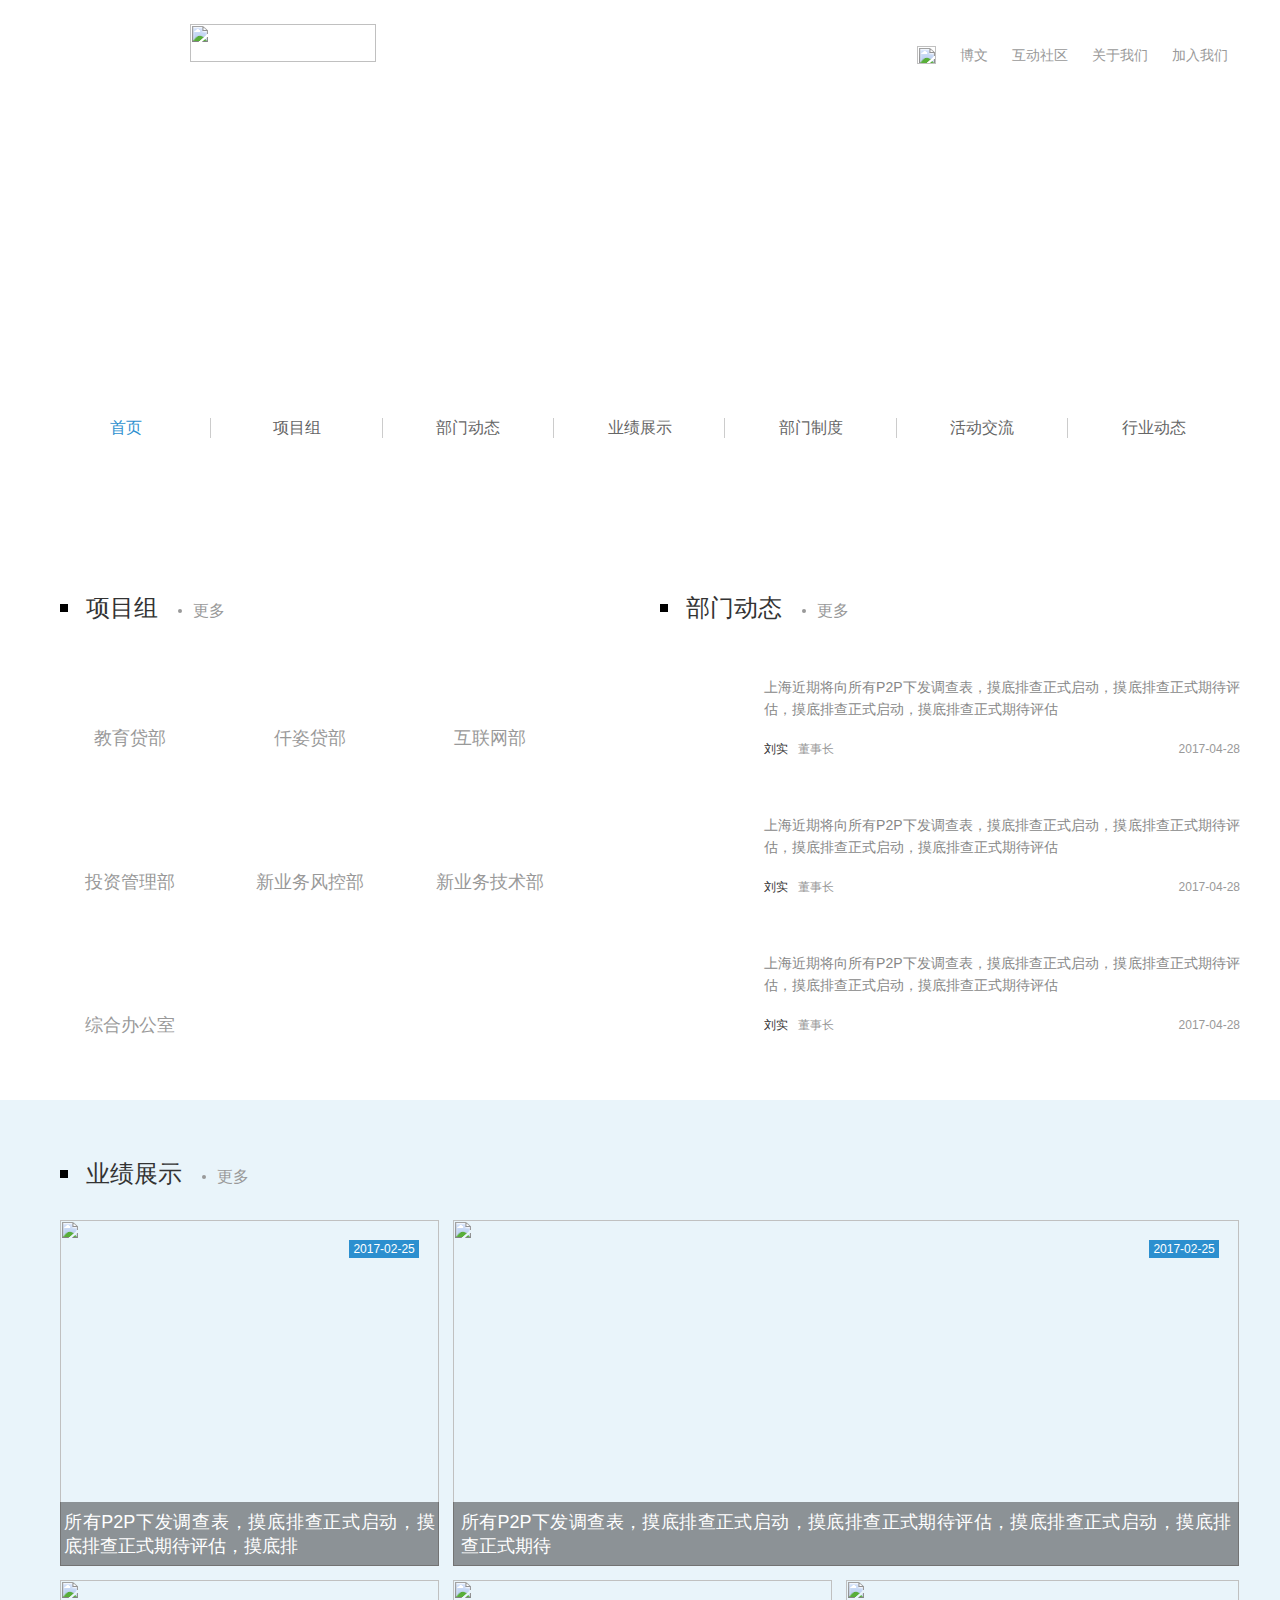
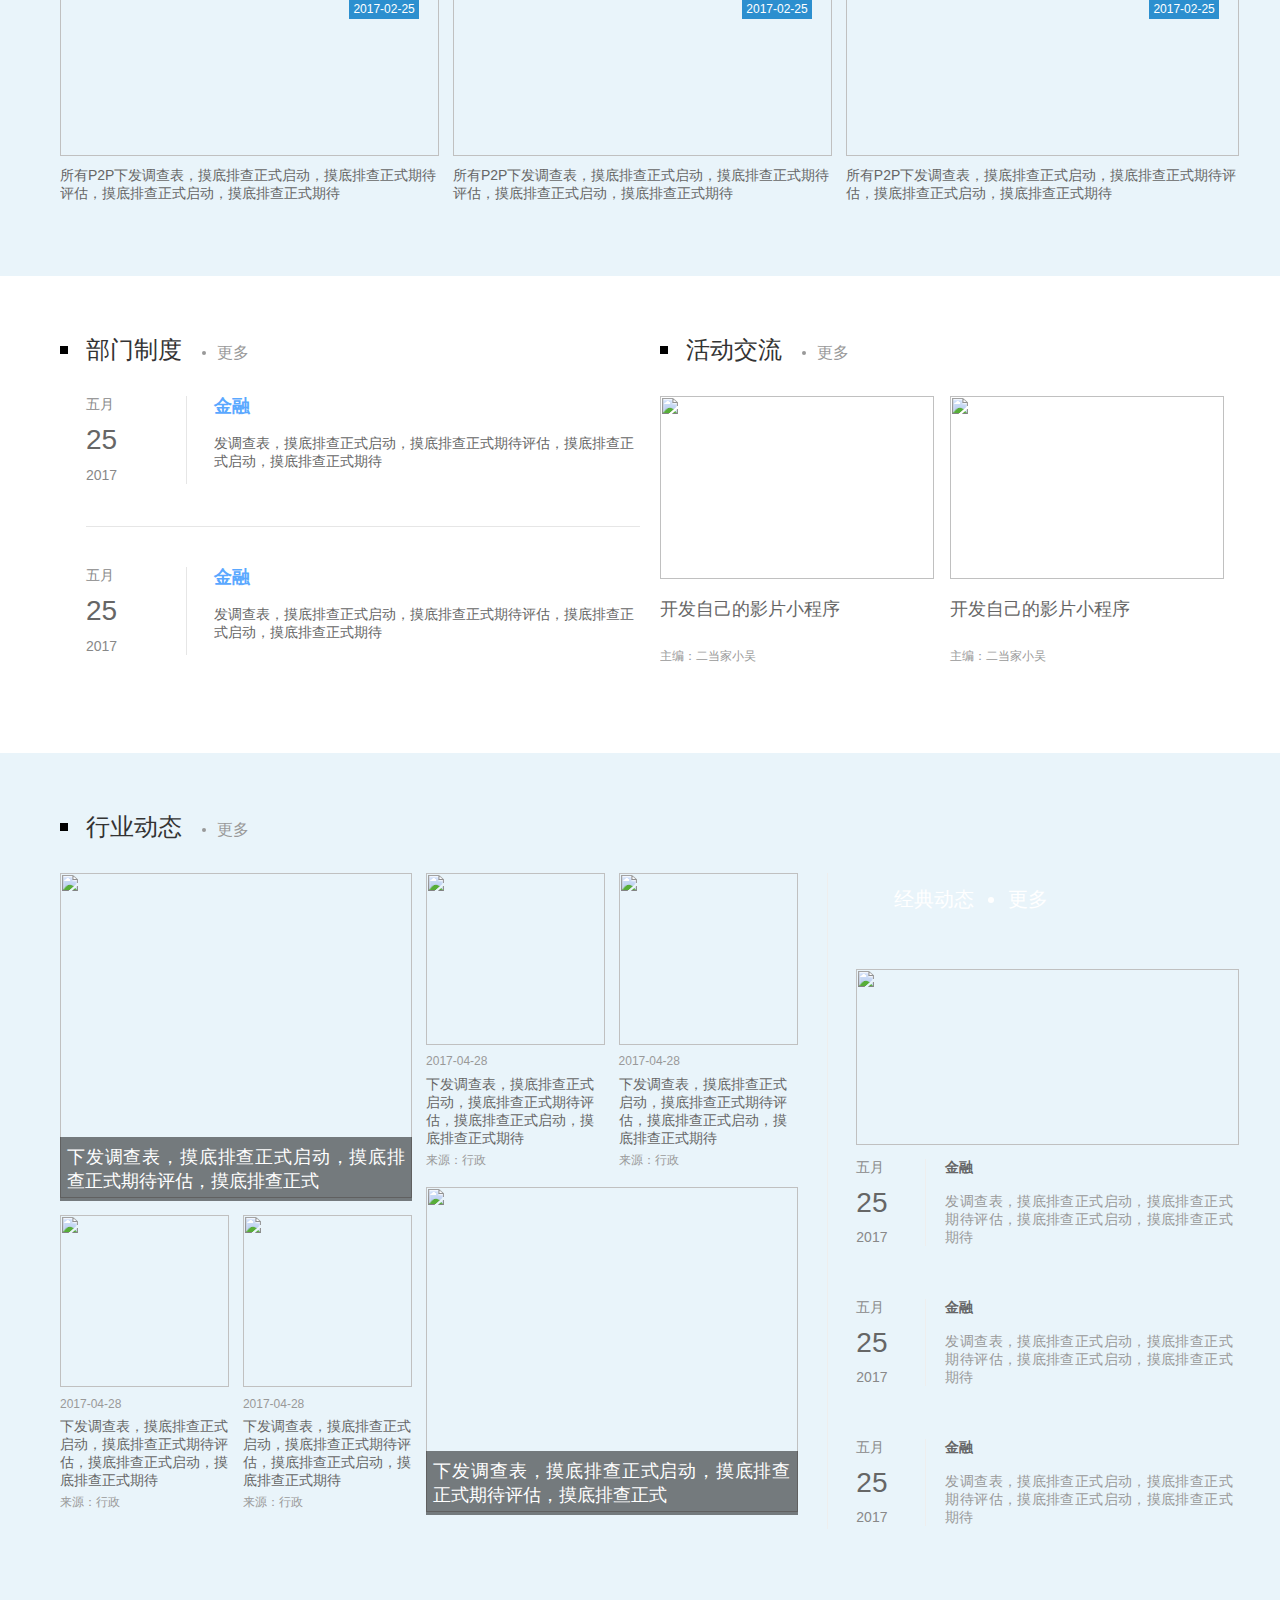
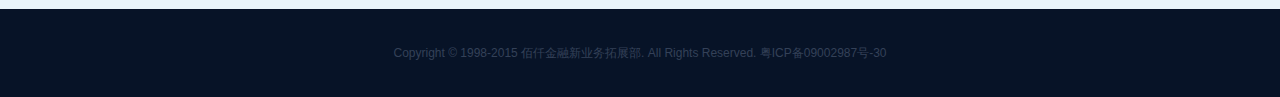
==== commit d8f16cbe: "--20170519改版" ====
--- a/index.html
+++ b/index.html
@@ -30,9 +30,9 @@
                 <li><a href="javascript:;">关于我们</a></li>
                 <li><a href="javascript:;">加入我们</a></li>
             </ul>
-            <div class="search">
+            <!-- <div class="search">
                 <input class="search_input" type="text"><a class="search_btn" href="javascript:;"><img src="images/search.png" alt=""></a>
-            </div>
+            </div> -->
         </div>
     </div>
     <!--banner-->
@@ -41,18 +41,15 @@
             <ul class="b_nav">
                 <li class="active"><a href="javascript:;">首页</a></li>
                 <li><a href="javascript:;">项目组</a></li>
-                <li><a href="javascript:;">重要通知</a></li>
-                <li><a href="javascript:;">部门大事件</a></li>
+                <li><a href="javascript:;">部门动态</a></li>
                 <li><a href="javascript:;">业绩展示</a></li>
+                <li><a href="javascript:;">部门制度</a></li>
+                <li><a href="javascript:;">活动交流</a></li>
                 <li><a href="javascript:;">行业动态</a></li>
-                <li><a href="javascript:;">部门文档</a></li>
-                <li><a href="javascript:;">制度文件</a></li>
-                <li><a href="javascript:;">部门活动</a></li>
-                <li><a href="javascript:;">学习交流</a></li>
             </ul>
         </div>
     </div>
-    <!--项目组  最新通知-->
+    <!--项目组 最新通知-->
     <div class="section notice">
         <div class="cont">
             <div class="sec_left">
@@ -67,24 +64,12 @@
                         </li>
                         <li>
                             <a href="javascript:;">
-                                <div class="dep_img"><img src="images/project_surface.png" alt=""></div>
-                                <p>面签部</p>
-                            </a>
-                        </li>
-                        <li>
-                            <a href="javascript:;">
                                 <div class="dep_img"><img src="images/project_qianzi.png" alt=""></div>
                                 <p>仟姿贷部</p>
                             </a>
                         </li>
                         <li>
                             <a href="javascript:;">
-                                <div class="dep_img"><img src="images/project_cash.png" alt=""></div>
-                                <p>现金贷部</p>
-                            </a>
-                        </li>
-                        <li>
-                            <a href="javascript:;">
                                 <div class="dep_img"><img src="images/project_internet.png" alt=""></div>
                                 <p>互联网部</p>
                             </a>
@@ -117,7 +102,7 @@
                 </div>
             </div>
             <div class="sec_right">
-                <div class="sec_title"><span class="t_txt">最新通知</span><a class="t_more" href="javascript:;">更多</a></div>
+                <div class="sec_title"><span class="t_txt">部门动态</span><a class="t_more" href="javascript:;">更多</a></div>
                 <div class="new_notice">
                     <ul>
                         <li>
@@ -146,10 +131,10 @@
             </div>
         </div>
     </div>
-    <!--部门大事件-->
+    <!--业绩展示-->
     <div class="section dep_big_event">
         <div class="cont">
-            <div class="sec_title"><span class="t_txt">部门大事件</span><a class="t_more" href="javascript:;">更多</a></div>
+            <div class="sec_title"><span class="t_txt">业绩展示</span><a class="t_more" href="javascript:;">更多</a></div>
             <div class="big_events">
                 <ul>
                     <li>
@@ -191,47 +176,63 @@
             </div>
         </div>
     </div>
-    <!--业绩展示-->
-    <div class="section achievement">
-        <div class="cont">
-            <div class="sec_title"><span class="t_txt">业绩展示</span><a class="t_more" href="javascript:;">更多</a></div>
-            <ul class="ach_items">
-                <li>
-                    <div class="ach_item">
-                        <img class="ach_img" src="images/n_picture4.png" alt="">
-                        <a href="javascript:;" class="ach_title">2017年上季度业绩完成情况<span class="ach_tar">优秀</span></a>
-                        <a href="javascript:;" class="ach_des">2P下发调查表，摸底排查正式启动，摸底排查正式期待评估，摸底排查正式启动，摸底排查正式期待</a>
-                    </div>
-                </li>
-                <li>
-                    <div class="ach_item">
-                        <img class="ach_img" src="images/n_picture5.png" alt="">
-                        <a href="javascript:;" class="ach_title">2017年上季度业绩完成情况<span class="ach_tar">优秀</span></a>
-                        <a href="javascript:;" class="ach_des">2P下发调查表，摸底排查正式启动，摸底排查正式期待评估，摸底排查正式启动，摸底排查正式期待</a>
-                    </div>
-                </li>
-                <li>
-                    <div class="ach_item">
-                        <img class="ach_img" src="images/n_picture4.png" alt="">
-                        <a href="javascript:;" class="ach_title">2017年上季度业绩完成情况<span class="ach_tar">优秀</span></a>
-                        <a href="javascript:;" class="ach_des">2P下发调查表，摸底排查正式启动，摸底排查正式期待评估，摸底排查正式启动，摸底排查正式期待</a>
-                    </div>
-                </li>
-                <li>
-                    <div class="ach_item">
-                        <img class="ach_img" src="images/n_picture4.png" alt="">
-                        <a href="javascript:;" class="ach_title">2017年上季度业绩完成情况<span class="ach_tar">优秀</span></a>
-                        <a href="javascript:;" class="ach_des">2P下发调查表，摸底排查正式启动，摸底排查正式期待评估，摸底排查正式启动，摸底排查正式期待</a>
-                    </div>
-                </li>
-                <li>
-                    <div class="ach_item">
-                        <img class="ach_img" src="images/n_picture4.png" alt="">
-                        <a href="javascript:;" class="ach_title">2017年上季度业绩完成情况<span class="ach_tar">优秀</span></a>
-                        <a href="javascript:;" class="ach_des">2P下发调查表，摸底排查正式启动，摸底排查正式期待评估，摸底排查正式启动，摸底排查正式期待</a>
-                    </div>
-                </li>
-            </ul>
+    <!--部门制度 活动交流-->
+    <div class="section communicate document">
+        <div class="cont">
+            <div class="sec_left">
+                <div class="sec_title"><span class="t_txt">部门制度</span><a class="t_more" href="javascript:;">更多</a></div>
+                <ul class="rule_items">
+                    <li>
+                        <div class="rule_item">
+                            <div class="rule_info">
+                                <div class="rule_info_left">
+                                    <p class="rule_info_p_1">五月</p>
+                                    <p class="rule_info_p_2">25</p>
+                                    <p class="rule_info_p_3">2017</p>
+                                </div>
+                                <div class="rule_info_right">
+                                    <a class="rule_title">金融</a>
+                                    <a href="javascript:;" class="rule_txt">发调查表，摸底排查正式启动，摸底排查正式期待评估，摸底排查正式启动，摸底排查正式期待</a>
+                                </div>
+                            </div>
+                        </div>
+                    </li>
+                    <li>
+                        <div class="rule_item">
+                            <div class="rule_info">
+                                <div class="rule_info_left">
+                                    <p class="rule_info_p_1">五月</p>
+                                    <p class="rule_info_p_2">25</p>
+                                    <p class="rule_info_p_3">2017</p>
+                                </div>
+                                <div class="rule_info_right">
+                                    <a class="rule_title">金融</a>
+                                    <a href="javascript:;" class="rule_txt">发调查表，摸底排查正式启动，摸底排查正式期待评估，摸底排查正式启动，摸底排查正式期待</a>
+                                </div>
+                            </div>
+                        </div>
+                    </li>
+                </ul>
+            </div>
+            <div class="sec_right">
+                <div class="sec_title"><span class="t_txt">活动交流</span><a class="t_more" href="javascript:;">更多</a></div>
+                <ul class="com_items">
+                    <li>
+                        <div class="com_item">
+                            <img class="com_img" src="images/l_picture1.png" alt="">
+                            <a class="com_title" href="javascript:;">开发自己的影片小程序</a>
+                            <p class="com_editor">主编：二当家小吴</p>
+                        </div>
+                    </li>
+                    <li>
+                        <div class="com_item">
+                            <img class="com_img" src="images/l_picture2.png" alt="">
+                            <a class="com_title" href="javascript:;">开发自己的影片小程序</a>
+                            <p class="com_editor">主编：二当家小吴</p>
+                        </div>
+                    </li>
+                </ul>
+            </div>
         </div>
     </div>
     <!--行业动态-->
@@ -351,167 +352,6 @@
             </div>
         </div>
     </div>
-    <!--部门文档-->
-    <div class="section document">
-        <div class="cont">
-            <div class="sec_left">
-                <div class="sec_title"><span class="t_txt">部门文档</span><a class="t_more" href="javascript:;">更多</a></div>
-                <ul class="doc_items">
-                    <li>
-                        <div class="doc_item">
-                            <img class="doc_img" src="images/f_picture1.png" alt="">
-                            <div class="doc_info">
-                                <p class="doc_des"><span class="doc_editor">主编：潘建</span><span class="doc_time">2017-04-28</span></p>
-                                <a href="javascript" class="doc_txt">下发调查表，摸底排查正式启动，摸底排查正式期待评估，摸底排查正式启动，摸底排查正式期待下发调查表，摸底排查正式启动，摸底排查正式期待评估，摸底排查正式启动，摸底排查正式期待</a>
-                            </div>
-                        </div>
-                    </li>
-                    <li>
-                        <div class="doc_item">
-                            <img class="doc_img" src="images/f_picture1.png" alt="">
-                            <div class="doc_info">
-                                <p class="doc_des"><span class="doc_editor">主编：潘建</span><span class="doc_time">2017-04-28</span></p>
-                                <a href="javascript" class="doc_txt">下发调查表，摸底排查正式启动，摸底排查正式期待评估，摸底排查正式启动，摸底排查正式期待下发调查表，摸底排查正式启动，摸底排查正式期待评估，摸底排查正式启动，摸底排查正式期待</a>
-                            </div>
-                        </div>
-                    </li>
-                </ul>
-            </div>
-            <div class="sec_right">
-                <div class="sec_title"><span class="t_txt">制度文件</span><a class="t_more" href="javascript:;">更多</a></div>
-                <ul class="rule_items">
-                    <li>
-                        <div class="rule_item">
-                            <div class="rule_info">
-                                <div class="rule_info_left">
-                                    <p class="rule_info_p_1">五月</p>
-                                    <p class="rule_info_p_2">25</p>
-                                    <p class="rule_info_p_3">2017</p>
-                                </div>
-                                <div class="rule_info_right">
-                                    <a class="rule_title">金融</a>
-                                    <a href="javascript:;" class="rule_txt">发调查表，摸底排查正式启动，摸底排查正式期待评估，摸底排查正式启动，摸底排查正式期待</a>
-                                </div>
-                            </div>
-                        </div>
-                    </li>
-                    <li>
-                        <div class="rule_item">
-                            <div class="rule_info">
-                                <div class="rule_info_left">
-                                    <p class="rule_info_p_1">五月</p>
-                                    <p class="rule_info_p_2">25</p>
-                                    <p class="rule_info_p_3">2017</p>
-                                </div>
-                                <div class="rule_info_right">
-                                    <a class="rule_title">金融</a>
-                                    <a href="javascript:;" class="rule_txt">发调查表，摸底排查正式启动，摸底排查正式期待评估，摸底排查正式启动，摸底排查正式期待</a>
-                                </div>
-                            </div>
-                        </div>
-                    </li>
-                </ul>
-            </div>
-        </div>
-    </div>
-    <!--部门活动-->
-    <div class="section communicate">
-        <div class="cont">
-            <div class="sec_left">
-                <div class="sec_title"><span class="t_txt">部门活动</span><a class="t_more" href="javascript:;">更多</a></div>
-                <ul class="com_items">
-                    <li>
-                        <div class="com_item">
-                            <img class="com_img" src="images/a_picture1.png" alt="">
-                            <a class="com_title" href="javascript:;">开发自己的影片小程序开发自己的影片小程序</a>
-                            <p class="com_editor">主编：二当家小吴</p>
-                        </div>
-                    </li>
-                    <li>
-                        <div class="com_item">
-                            <img class="com_img" src="images/a_picture2.png" alt="">
-                            <a class="com_title" href="javascript:;">开发自己的影片小程序</a>
-                            <p class="com_editor">主编：二当家小吴</p>
-                        </div>
-                    </li>
-                </ul>
-                <ul class="com_items">
-                    <li>
-                        <div class="com_item">
-                            <img class="com_img" src="images/a_picture3.png" alt="">
-                            <a class="com_title" href="javascript:;">开发自己的影片小程序</a>
-                            <p class="com_editor">主编：二当家小吴</p>
-                        </div>
-                    </li>
-                    <li>
-                        <div class="com_item">
-                            <img class="com_img" src="images/a_picture4.png" alt="">
-                            <a class="com_title" href="javascript:;">开发自己的影片小程序</a>
-                            <p class="com_editor">主编：二当家小吴</p>
-                        </div>
-                    </li>
-                </ul>
-            </div>
-            <div class="sec_right">
-                <div class="sec_title"><span class="t_txt">部门交流</span><a class="t_more" href="javascript:;">更多</a></div>
-                <ul class="com_items">
-                    <li>
-                        <div class="com_item">
-                            <img class="com_img" src="images/l_picture1.png" alt="">
-                            <a class="com_title" href="javascript:;">开发自己的影片小程序</a>
-                            <p class="com_editor">主编：二当家小吴</p>
-                        </div>
-                    </li>
-                    <li>
-                        <div class="com_item">
-                            <img class="com_img" src="images/l_picture2.png" alt="">
-                            <a class="com_title" href="javascript:;">开发自己的影片小程序</a>
-                            <p class="com_editor">主编：二当家小吴</p>
-                        </div>
-                    </li>
-                </ul>
-                <ul class="com_items">
-                    <li>
-                        <div class="com_item">
-                            <img class="com_img" src="images/l_picture3.png" alt="">
-                            <a class="com_title" href="javascript:;">开发自己的影片小程序</a>
-                            <p class="com_editor">主编：二当家小吴</p>
-                        </div>
-                    </li>
-                    <li>
-                        <div class="com_item">
-                            <img class="com_img" src="images/l_picture4.png" alt="">
-                            <a class="com_title" href="javascript:;">开发自己的影片小程序</a>
-                            <p class="com_editor">主编：二当家小吴</p>
-                        </div>
-                    </li>
-                </ul>
-            </div>
-        </div>
-    </div>
-    <!--友情链接-->
-    <div class="section links">
-        <div class="cont">
-            <div class="sec_left">
-                <p class="link_title">友情链接</p>
-                <ul class="link_items">
-                    <li class="link_item"><a href="javascript:;">佰仟用户体验中心</a></li>
-                    <li class="link_item"><a href="javascript:;">佰仟用户体验中心</a></li>
-                    <li class="link_item"><a href="javascript:;">佰仟用户体验中心</a></li>
-                    <li class="link_item"><a href="javascript:;">佰仟用户体验中心</a></li>
-                    <li class="link_item"><a href="javascript:;">佰仟用户体验中心</a></li>
-                    <li class="link_item"><a href="javascript:;">佰仟用户体验中心</a></li>
-                    <li class="link_item"><a href="javascript:;">佰仟用户体验中心</a></li>
-                </ul>
-            </div>
-            <div class="sec_right">
-                <p class="link_title">关注微博</p>
-                <ul class="weibo_items">
-                    <li class="weibo_item"><a href="javascript:;"><img src="images/sina.png" alt=""></a></li>
-                </ul>
-            </div>
-        </div>
-    </div>
     <!--底部-->
     <div class="section footer">
         <div class="cont">
--- a/css/public.css
+++ b/css/public.css
@@ -32,8 +32,8 @@
 .banner{height: 444px;background: url(../images/banner.png) no-repeat center center;background-size:cover;position: relative;overflow: hidden;}
 .banner .b_nav{background: rgba(255,255,255,.9);position: absolute;bottom:64px;width: 1200px;overflow: hidden;}
 .banner .b_nav{}
-.banner .b_nav li{float: left;width: 10%;}
-.banner .b_nav li>a{color: #666;padding:22px 0;display: block;line-height: 20px;text-decoration: none;position: relative;height: 20px;text-align: center;font-size: 14px;}
+.banner .b_nav li{float: left;width: 14.28%;}
+.banner .b_nav li>a{color: #666;padding:22px 0;display: block;line-height: 20px;text-decoration: none;position: relative;height: 20px;text-align: center;font-size: 16px;}
 .banner .b_nav li>a:after{content:'';display: block;width: 1px;height: 20px;top: 50%;margin-top: -10px;right: 0;background-color: #ccc;position: absolute;}
 .banner .b_nav li:last-child>a:after{display: none;}
 .banner .b_nav li>a:hover{color: #2c8fcf;}
@@ -75,7 +75,7 @@
 .notice .sec_right .new_notice ul>li .article .t_info .u_title{}
 .notice .sec_right .new_notice ul>li .article .t_info .time{float: right;}
 /*部门大事件*/
-.dep_big_event{background-color: #e9f4fa;padding:30px 0;}
+.dep_big_event{background-color: #e9f4fa;padding:60px 0;}
 .dep_big_event .big_events{margin-left: 20px;}
 .dep_big_event .big_events ul{overflow: auto;}
 .dep_big_event .big_events ul li{float: left;margin-right: 1.2%;margin-bottom: 1.2%;position: relative;width: 32.1%;}
@@ -86,28 +86,29 @@
 .dep_big_event .big_events ul li .e_item .e_time{position: absolute;top:20px;right:20px;background-color: #2c8fcf;padding: 2px 4px;color: #fff;}
 .dep_big_event .big_events ul li:first-child .e_item .e_img{height: 346px;margin-bottom: 0;}
 .dep_big_event .big_events ul li:first-child .e_item .e_txt{position: absolute;bottom: 0;color: #fff;background-color: rgba(0,0,0,.4);padding: 8px 1%;width: 98%;font-size: 18px;text-align:justify;line-height: 24px;}
-.dep_big_event .big_events ul li:first-child+li {width:65.4%;}
+.dep_big_event .big_events ul li:first-child+li {width:66.6%;margin-right:0;}
 .dep_big_event .big_events ul li:first-child+li .e_item {}
 .dep_big_event .big_events ul li:first-child+li .e_item .e_img{height: 346px;margin-bottom: 0;}
 .dep_big_event .big_events ul li:first-child+li .e_item .e_txt{position: absolute;bottom: 0;color: #fff;background-color: rgba(0,0,0,.4);padding: 8px 1%;width: 98%;font-size: 18px;text-align:justify;line-height: 24px;}
+.dep_big_event .big_events ul li:last-child{width:33.3%;margin-right:0;}
 /*业绩展示*/
-.achievement{padding-top:60px;}
+.achievement{padding: 60px 0;background-color: #e9f4fa;}
 .achievement .ach_items{margin-left: 20px;}
-.achievement .ach_items li{float: left;width: 43.33%}
+.achievement .ach_items li{float: left;width: 44.34%;}
 .achievement .ach_items li .ach_item{width: 100%;margin-bottom:24px;}
 .achievement .ach_items li .ach_item .ach_img{width:100%;height: 213px;display: none;margin-bottom: 20px;}
-.achievement .ach_items li .ach_item .ach_title{color: #666;font-size: 18px;position: relative;margin-bottom:10px;display: block;font-weight: bold;}
+.achievement .ach_items li .ach_item .ach_title{color: #666;font-size: 18px;position: relative;margin-bottom:10px;display: block;/* font-weight: bold; */}
 .achievement .ach_items li .ach_item .ach_title:hover{text-decoration: underline;}
 .achievement .ach_items li .ach_item .ach_tar{display: inline-block;color: #fff;background: url(../images/air_bubbles1.png) no-repeat center bottom;background-size: contain;font-size: 10px;padding:5px 6px;margin-left: 10px;}
 .achievement .ach_items li .ach_item .ach_des{color: #666;font-size: 14px;text-align: justify;line-height: 16px;}
 .achievement .ach_items li .ach_item .ach_des:hover{text-decoration: underline;}
-.achievement .ach_items li:first-child{margin-right:10px;width: 26.33%;}
+.achievement .ach_items li:first-child{margin-right:1%;width: 26.33%;}
 .achievement .ach_items li:first-child .ach_item{margin-bottom:0;}
 .achievement .ach_items li:first-child .ach_item .ach_title{font-weight: normal;}
 .achievement .ach_items li:first-child .ach_item .ach_img{display: block;}
 .achievement .ach_items li:first-child .ach_item .ach_des{display: none;}
 .achievement .ach_items li:first-child .ach_item .ach_tar{display: none;}
-.achievement .ach_items li:first-child+li{margin-right:20px;width: 26.33%;}
+.achievement .ach_items li:first-child+li{margin-right:2%;width: 26.33%;}
 .achievement .ach_items li:first-child+li .ach_item{margin-bottom:0;}
 .achievement .ach_items li:first-child+li .ach_item .ach_title{font-weight: normal;}
 .achievement .ach_items li:first-child+li .ach_item .ach_img{display: block;}
@@ -116,10 +117,10 @@
 .achievement .ach_items li:last-child .ach_item{margin-bottom:0;}
 
 /*行业动态*/
-.industry{padding-top:60px;padding-bottom:60px;color: #999;}
+.industry{padding-top:60px;padding-bottom:30px;color: #999;background-color: #e9f4fa;}
 .industry .industry_wrap{margin-left:20px; }
 .industry .ind_left{width:65%;border-right:1px solid #eee;overflow: auto;float: left;}
-.industry .ind_left .ind_items{overflow: auto;width:45.9%;float: left;}
+.industry .ind_left .ind_items{/* overflow: auto; */width:45.9%;float: left;}
 .industry .ind_left .ind_items li{float: left;margin:0 3.9% 3.9% 0;width:48.05%;}
 .industry .ind_left .ind_items .ind_item{width:100%;position: relative;}
 .industry .ind_left .ind_items .ind_item .ind_img{width:100%;height: 172px;}
@@ -135,6 +136,7 @@
 .industry .ind_left .ind_items_1 li:first-child .ind_item .ind_time{display: none;}
 .industry .ind_left .ind_items_1 li:first-child .ind_item .ind_source{display: none;}
 .industry .ind_left .ind_items_1 li:last-child{margin-right: 0;}
+.industry .ind_left .ind_items_1 li+li+li{margin-right: 0;}
 .industry .ind_left .ind_items_2{width:48.46%;}
 .industry .ind_left .ind_items_2 li{margin:0 0 3.6% 3.6%;width: 48.2%;}
 .industry .ind_left .ind_items_2 li:first-child{margin-left: 0;}
@@ -142,9 +144,15 @@
 .industry .ind_left .ind_items_2 li:last-child .ind_item{width:100%;}
 .industry .ind_left .ind_items_2 li:last-child .ind_item .ind_img{height: 325px;}
 .industry .ind_left .ind_items_2 li:last-child .ind_item .ind_text{display: block;position: absolute;width: 96%;bottom: 0;left: 0;color: #fff;padding: 8px 2%;background: rgba(0,0,0,.5);font-size: 18px;line-height:24px;}
-.industry .ind_left .ind_items_2 li:last-child .ind_item .ind_time{display: none;}
-.industry .ind_left .ind_items_2 li:last-child .ind_item .ind_source{display: none;}
-.industry .ind_right{float: left;width:31.66%;margin-left: 3.2%;} 
+.industry .ind_left .ind_items_2 li+li+li .ind_item .ind_time{display: none;}
+.industry .ind_left .ind_items_2 li+li+li .ind_item .ind_source{display: none;}
+.industry .ind_left .ind_items_2 li+li+li{margin-left: 0;width:100%;}
+.industry .ind_left .ind_items_2 li+li+li .ind_item{width:100%;}
+.industry .ind_left .ind_items_2 li+li+li .ind_item .ind_img{height: 325px;}
+.industry .ind_left .ind_items_2 li+li+li .ind_item .ind_text{display: block;position: absolute;width: 96%;bottom: 0;left: 0;color: #fff;padding: 8px 2%;background: rgba(0,0,0,.5);font-size: 18px;line-height:24px;}
+.industry .ind_left .ind_items_2 li+li+li .ind_item .ind_time{display: none;}
+.industry .ind_left .ind_items_2 li+li+li .ind_item .ind_source{display: none;}
+.industry .ind_right{float: left;width:32.46%;margin-left: 2.4%;} 
 .industry .ind_right .ind_classic{width:229px;height: 66px;background: url(../images/air_bubbles4.png) no-repeat left center;background-size:contain;color: #fff;font-size: 20px;text-align: center;padding-top: 14px;} 
 .industry .ind_right .ind_classic .ind_classic_title{} 
 .industry .ind_right .ind_classic .ind_classic_more{color: #fff;margin-left:14px;position: relative;padding-left: 20px;} 
@@ -159,12 +167,12 @@
 .industry .ind_right .ind_classic_items li .ind_classic_item .ind_info_p_2{font-size: 28px;color: #666;margin:10px 0;}
 .industry .ind_right .ind_classic_items li .ind_classic_item .ind_info_p_3{}
 .industry .ind_right .ind_classic_items li .ind_classic_item .ind_info_right{float: left;width: 75%;margin-left:5%;font-size: 14px;color: #888;text-align: justify;}
-.industry .ind_right .ind_classic_items li .ind_classic_item .ind_c_title{margin-bottom:16px;font-weight: bold;color: #666;}
-.industry .ind_right .ind_classic_items li .ind_classic_item .ind_c_txt{line-height: 18px;text-align: justify;}
+.industry .ind_right .ind_classic_items li .ind_classic_item .ind_c_title{margin-bottom:16px;font-weight: bold;color: #666;display: block;}
+.industry .ind_right .ind_classic_items li .ind_classic_item .ind_c_txt{line-height: 18px;text-align: justify;display: block;}
 .industry .ind_right .ind_classic_items li .ind_classic_item .ind_c_txt:hover{text-decoration: underline;}
 .industry .ind_right .ind_classic_items li:first-child .ind_classic_item .ind_c_img{display: block;}
 /*部门文档*/
-.document{background-color: #e9f4fa;padding: 30px 0;}
+.document{padding: 30px 0;}
 .document .doc_items{margin-left: 20px;}
 .document .doc_items li{margin-bottom: 30px;}
 .document .doc_items li:last-child{margin-bottom: 0;}
@@ -188,15 +196,15 @@
 .document .rule_items li .rule_item .rule_info_p_3{}
 .document .rule_items li .rule_item .rule_info_right{float: left;width: 76%;margin-left:5%;font-size: 14px;color: #888;}
 .document .rule_items li .rule_item .rule_title{margin-bottom:16px;font-weight: bold;color: #5aa8ff;font-size: 18px;display: block;}
-.document .rule_items li .rule_item .rule_txt{text-align: justify;line-height: 18px;}
+.document .rule_items li .rule_item .rule_txt{text-align: justify;line-height: 18px;color: #666;}
 .document .rule_items li .rule_item .rule_txt:hover{text-decoration: underline;}
 /*部门活动*/
-.communicate{padding: 90px 0 30px;}
+.communicate{padding: 60px 0 30px;}
 .communicate .com_items{overflow: auto;margin-left: 20px;}
 .communicate .com_items li{float: left;width:47.24%;margin-bottom: 60px;margin-right:2.76%;}
 .communicate .com_items .com_item{}
 .communicate .com_items .com_item .com_img{width:100%;height: 183px;}
-.communicate .com_items .com_item .com_title{font-size: 18px;color: #666;margin:16px 0 8px;display: block;}
+.communicate .com_items .com_item .com_title{font-size: 18px;color: #666;margin:16px 0 8px;display: block;height: 42px;}
 .communicate .com_items .com_item .com_title:hover{text-decoration: underline;}
 .communicate .com_items .com_item .com_editor{font-size: 12px;color: #999;}
 /*友情链接*/
@@ -283,11 +291,11 @@
 .profile .sub_type_title .type_title_right{font-size: 12px;float: right;color: #999;margin-top: 20px;}
 .profile .sub_type_title .type_title_right a{color: #666;}
 .profile .a_profile{color: #666;line-height: 1.4;font-size: 14px;}
-.profile .a_profile .a_p_1{font-size: 18px;font-weight: bold;text-align: justify;margin: 16px 0;}
-.profile .a_profile .a_p_2{text-align: justify;}
+.profile .a_profile .a_p_1{font-size: 18px;font-weight: bold;text-align: justify;margin: 26px 0;}
+.profile .a_profile .a_p_2{text-align: justify;font-size: 18px;margin: 26px 0 25px;line-height: 28px;}
 .profile .a_profile .a_p_3{margin: 12px 0 6px;}
 .profile .a_profile .a_ul{}
-.profile .a_profile .a_ul li{margin: 10px 0;padding-left:10px;position: relative;}
+.profile .a_profile .a_ul li{margin: 20px 0;padding-left:10px;position: relative;line-height: 1;}
 .profile .a_profile .a_ul li:before{content: '';display: block;width: 4px;height: 4px;background-color: #000;left: 0;position: absolute;top: 50%;margin-top: -2px;border-radius: 100%;}
 .profile .a_p_img{width: 100%;}
 .dev_history{padding: 30px 0;background-color: #e9f4fa;}
@@ -356,7 +364,7 @@
 .sec_map{height: 520px;background: url(../images/join_2.png) no-repeat center center;background-size: cover;position: relative;overflow: hidden;}
 /*招聘列表*/
 .seek_more_list{font-size: 14px;color: #999;padding-bottom: 80px;}
-.seek_more_list .sub_type_title{font-size: 28px;color: #666;overflow: hidden;height: 36px;width: 90%;}
+.seek_more_list .sub_type_title{font-size: 28px;color: #666;overflow: hidden;height: 36px;}
 .seek_more_list .sub_type_title .type_title_left{font-weight: bold;float: left;padding-left:24px;position: relative;}
 .seek_more_list .sub_type_title .type_title_left:before{content:'';display: block;width: 6px;height: 26px;background-color:#5aa8ff;position: absolute;left: 0;top: 50%;margin-top: -13px;}
 .seek_more_list .sub_type_title .type_title_right{font-size: 12px;float: right;color: #999;margin-top: 20px;}
@@ -382,6 +390,27 @@
 .seek_more_list .seek_more_cont li .seek_sub_list li .s_item .s_item_txt{padding:0 10px;text-align: justify;line-height: 1.6;}
 .seek_more_list .seek_more_cont li .seek_sub_list li .s_item .s_item_btn{position: absolute;width: 100px;height: 36px;text-align: center;line-height: 36px;background-color:#5aa8ff;color: #fff;right: 10px;bottom: 10px;}
 .seek_more_list .seek_more_cont li .seek_sub_list li .s_item .s_item_btn:hover{text-decoration: underline;}
+/*招聘详情*/
+.seek_details{font-size: 14px;color: #666;padding-bottom: 30px;}
+.seek_details .sub_type_title{font-size: 28px;color: #666;overflow: hidden;height: 36px;}
+.seek_details .sub_type_title .type_title_left{font-weight: bold;float: left;padding-left:24px;position: relative;}
+.seek_details .sub_type_title .type_title_left:before{content:'';display: block;width: 6px;height: 26px;background-color:#5aa8ff;position: absolute;left: 0;top: 50%;margin-top: -13px;}
+.seek_details .sub_type_title .type_title_right{font-size: 12px;float: right;color: #999;margin-top: 20px;}
+.seek_details .sub_type_title .type_title_right a{}
+.seek_details .seek_d_info{}
+.seek_details .seek_d_info .s_info{padding: 34px 0;border-bottom: 1px dashed #ccc;}
+.seek_details .seek_d_info .s_info .s_info_title{font-size: 28px;font-weight: bold;padding-left: 20px;margin-bottom:24px;position: relative;}
+.seek_details .seek_d_info .s_info .s_info_title:before{content: '';display: block;width: 6px;height: 26px;background-color: #5aa8ff;position: absolute;left: 0;top: 50%;margin-top: -13px;}
+.seek_details .seek_d_info .s_info .s_info_title_1{font-size: 20px;font-weight: bold;padding-left: 20px;margin-bottom:24px;position: relative;}
+.seek_details .seek_d_info .s_info .s_info_title_1:before{content: '';display: block;width: 6px;height: 20px;background-color: #999;position: absolute;left: 0;top: 50%;margin-top: -10px;}
+.seek_details .seek_d_info .s_info .s_info_p{margin: 10px 0;}
+.seek_details .seek_d_info .s_info .s_info_p:last-child{margin-bottom: 0;}
+.seek_details .seek_d_info .s_info .s_info_p>span{display: inline-block;vertical-align: middle;margin-right:160px;min-width: 170px;}
+.seek_details .seek_d_info .s_info .s_info_p>span:last-child{margin-right:0;}
+.s_bottom{font-size: 24px;color: #5aa8ff;padding: 30px 0 30px;}
+.s_bottom>a{font-size: 14px;color: #5aa8ff;/* margin-left:90px;  */}
+.s_bottom>a:hover{text-decoration: underline;}
+
 /* media */
 /* 横屏 */
 @media screen and (orientation:landscape){
